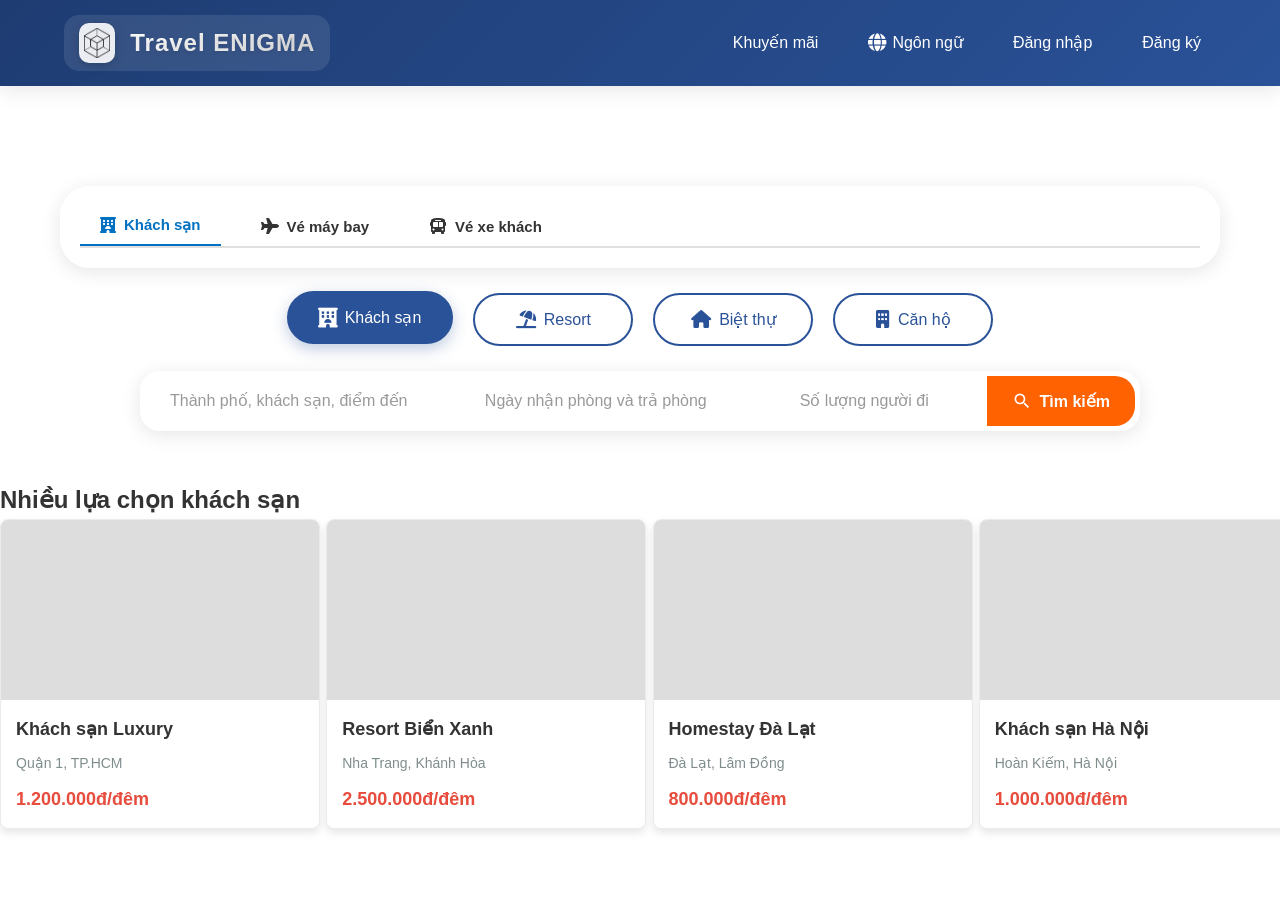
==== index.html @ 468ba42d "Add files via upload" ====
<!DOCTYPE html>
<html lang="vi">
<head>
    <meta charset="UTF-8">
    <meta name="viewport" content="width=device-width, initial-scale=1.0">
    <title>Travel ENIGMA - Tìm kiếm khách sạn</title>
    <link rel="stylesheet" href="https://cdnjs.cloudflare.com/ajax/libs/animate.css/4.1.1/animate.min.css">
    <link rel="stylesheet" href="https://cdnjs.cloudflare.com/ajax/libs/font-awesome/6.4.0/css/all.min.css">
<script src="https://cdn.jsdelivr.net/npm/flatpickr"></script>
<link rel="stylesheet" href="https://cdn.jsdelivr.net/npm/flatpickr/dist/flatpickr.min.css">
    <style>
        :root {
            --primary-color: #2a5298;
            --secondary-color: #ff6200;
            --dark-blue: #1e3c72;
            --light-gray: #f8f9fa;
            --medium-gray: #e9ecef;
            --dark-gray: #495057;
            --white: #ffffff;
            --shadow: 0 4px 20px rgba(0, 0, 0, 0.1);
            --transition: all 0.3s ease;
        }
        
        * {
            box-sizing: border-box;
            margin: 0;
            padding: 0;
        }
        
        body {
            font-family: 'Segoe UI', Tahoma, Geneva, Verdana, sans-serif;
            margin: 0;
            padding: 0;
            background: none;
            position: relative;
            color: #333;
            line-height: 1.6;
        }
        
        body::before {
            content: '';
            position: fixed;
            left: 0; top: 0; width: 100vw; height: 50vh;
            background: url('https://images.unsplash.com/photo-1507525428034-b723cf961d3e?q=80&w=2073&auto=format&fit=crop&ixlib=rb-4.0.3&ixid=M3wxMjA3fDB8MHxwaG90by1wYWdlfHx8fGVufDB8fHx8fA%3D%3D') no-repeat center center;
            background-size: cover;
            z-index: 0;
        }
        
        .navbar {
            display: flex;
            justify-content: space-between;
            align-items: center;
            background: linear-gradient(135deg, var(--dark-blue), var(--primary-color));
            color: var(--white);
            padding: 15px 5%;
            box-shadow: var(--shadow);
            position: sticky;
            top: 0;
            z-index: 1000;
            transition: var(--transition);
        }
        
        .navbar.scrolled {
            padding: 10px 5%;
            background: rgba(30, 60, 114, 0.95);
            backdrop-filter: blur(10px);
        }
        
        .logo-container {
            display: flex;
            align-items: center;
            gap: 15px;
            background: rgba(255, 255, 255, 0.1);
            padding: 8px 15px;
            border-radius: 15px;
            backdrop-filter: blur(5px);
        }
        
        .logo-container img {
            height: 40px;
            transition: transform 0.3s ease;
            filter: drop-shadow(0 2px 4px rgba(0, 0, 0, 0.2));
            background: rgba(255, 255, 255, 0.9);
            padding: 5px;
            border-radius: 10px;
        }
        
        .logo-container img:hover {
            transform: scale(1.1) rotate(-5deg);
            filter: drop-shadow(0 4px 8px rgba(0, 0, 0, 0.3));
        }
        
        .site-name {
            font-size: 24px;
            font-weight: 700;
            letter-spacing: 1px;
            background: linear-gradient(to right, #fff, #e0e0e0);
            -webkit-background-clip: text;
            -webkit-text-fill-color: transparent;
            text-shadow: 0 2px 4px rgba(0, 0, 0, 0.1);
        }
        
        .nav-links {
            display: flex;
            gap: 20px;
            align-items: center;
        }
        .nav-links > * {
            display: flex;
            align-items: center;
        }
        .language-dropdown > a {
            display: flex;
            align-items: center;
            gap: 6px;
        }
        .language-dropdown i {
            font-size: 18px;
            vertical-align: middle;
        }
        .nav-links a {
            color: var(--white);
            text-decoration: none;
            font-size: 16px;
            font-weight: 500;
            padding: 8px 15px;
            border-radius: 20px;
            transition: var(--transition);
            position: relative;
        }
        
        .nav-links a:hover {
            background: rgba(255, 255, 255, 0.2);
            transform: translateY(-2px);
        }
        
        .nav-links a::after {
            content: '';
            position: absolute;
            bottom: 0;
            left: 50%;
            width: 0;
            height: 2px;
            background: var(--white);
            transition: var(--transition);
            transform: translateX(-50%);
        }
        
        .nav-links a:hover::after {
            width: 70%;
        }
        
        .container {
            max-width: 1200px;
            margin: 100px auto 50px;
            padding: 0 20px;
            animation: fadeIn 0.8s ease-out;
        }
        
        @keyframes fadeIn {
            from { opacity: 0; transform: translateY(20px); }
            to { opacity: 1; transform: translateY(0); }
        }
        
        .tabs-container {
            background: rgba(255, 255, 255, 0.9);
            border-radius: 30px;
            padding: 20px;
            box-shadow: var(--shadow);
            backdrop-filter: blur(5px);
            margin-bottom: 20px;
        }
        
        .tabs {
  display: flex;
  justify-content: start;
  gap: 20px;
  border-bottom: 2px solid #e0e0e0;
  overflow-x: auto;
}

.tabs button {
  background: transparent;
  border: none;
  padding: 10px 20px;
  font-size: 15px;
  font-weight: 600;
  color: #333;
  display: flex;
  align-items: center;
  gap: 8px;
  cursor: pointer;
  position: relative;
  white-space: nowrap;
  transition: 0.3s;
}

.tabs button.active {
  color: #0071c2; /* màu xanh */
  border-bottom: 2px solid #0071c2;
  font-weight: bold;
}

.tabs button i {
  font-size: 16px;
}
        .tabs button:hover {
  color: #0071c2;
}
        .tabs button:hover:not(.active) {
            background: rgba(42, 82, 152, 0.1);
            transform: translateY(-2px);
        }
        .tabs button:hover:not(.active) {
            background: var(--medium-gray);
            transform: translateY(-2px);
        }
        
        .tabs button svg {
            width: 20px;
            height: 20px;
            fill: currentColor;
            transition: var(--transition);
        }
        
        .tabs button.active svg {
            fill: var(--white);
        }
        
        .sub-tabs {
            display: flex;
            justify-content: center;
            gap: 20px;
            margin: 25px 0;
            flex-wrap: wrap;
            padding: 0 15px;
        }
        
        .sub-tab {
            padding: 15px 30px;
            font-size: 16px;
            font-weight: 500;
            border: 2px solid var(--primary-color);
            background: transparent;
            cursor: pointer;
            border-radius: 50px;
            transition: all 0.4s cubic-bezier(0.4, 0, 0.2, 1);
            color: var(--primary-color);
            position: relative;
            overflow: hidden;
            min-width: 160px;
            text-align: center;
            display: flex;
            align-items: center;
            justify-content: center;
            gap: 8px;
        }
        
        .sub-tab i {
            font-size: 18px;
            transition: transform 0.3s ease;
        }
        
        .sub-tab:hover {
            background: var(--primary-color);
            color: white;
            transform: translateY(-2px);
            box-shadow: 0 5px 15px rgba(42, 82, 152, 0.2);
        }
        
        .sub-tab:hover i {
            transform: scale(1.1);
        }
        
        .sub-tab.active {
            background: var(--primary-color);
            color: white;
            box-shadow: 0 5px 15px rgba(42, 82, 152, 0.3);
            transform: translateY(-2px);
        }
        
        .sub-tab.active i {
            transform: scale(1.1);
        }
        
        .search-container {
            background: rgba(255, 255, 255, 0.95);
            border-radius: 20px;
            box-shadow: var(--shadow);
            padding: 5px;
            max-width: 1000px;
            margin: 0 auto;
            backdrop-filter: blur(5px);
            transition: var(--transition);
        }
        
        .search-container:hover {
            box-shadow: 0 8px 25px rgba(0, 0, 0, 0.15);
            transform: translateY(-3px);
        }
        
        .search-bar {
            display: flex;
            align-items: center;
            position: relative;
        }
        
        
        .search-bar input {
            padding: 15px 25px;
            font-size: 16px;
            border: none;
            outline: none;
            flex: 1;
            background: transparent;
            transition: var(--transition);
        }
        
        .search-bar input::placeholder {
            color: #999;
        }
        
        .search-bar input:focus {
            background: rgba(42, 82, 152, 0.05);
            border-radius: 25px;
        }
        
        .search-bar input:first-child {
            border-radius: 25px 0 0 25px;
        }
        
        .guests-dropdown-container {
            position: relative;
            flex: 0.8;
        }
        
        #guests {
            padding: 15px 25px;
            font-size: 16px;
            border: none;
            cursor: pointer;
            width: 100%;
            text-align: left;
            background: transparent;
            white-space: nowrap;
            overflow: hidden;
            text-overflow: ellipsis;
            transition: var(--transition);
        }
        
        #guests:hover {
            background: rgba(42, 82, 152, 0.05);
            border-radius: 25px;
        }
        
        .dropdown {
            display: none;
            position: absolute;
            top: calc(100% + 10px);
            left: 0;
            background: var(--white);
            border-radius: 15px;
            box-shadow: 0 10px 30px rgba(0, 0, 0, 0.15);
            padding: 20px;
            z-index: 1000;
            width: 280px;
            opacity: 0;
            transform: translateY(10px);
            transition: all 0.3s cubic-bezier(0.175, 0.885, 0.32, 1.275);
        }
        
        .dropdown.show {
            display: block;
            opacity: 1;
            transform: translateY(0);
        }
        
        .dropdown div {
            display: flex;
            justify-content: space-between;
            align-items: center;
            margin: 15px 0;
            font-size: 16px;
            color: var(--dark-gray);
        }
        
        .dropdown span {
            font-weight: 500;
        }
        
        .dropdown .counter {
            display: flex;
            align-items: center;
            gap: 15px;
        }
        
        .dropdown .counter button {
            padding: 0;
            width: 32px;
            height: 32px;
            font-size: 16px;
            border: 1px solid var(--medium-gray);
            background: var(--white);
            cursor: pointer;
            border-radius: 50%;
            display: flex;
            align-items: center;
            justify-content: center;
            transition: var(--transition);
        }
        
        .dropdown .counter button:hover {
            background: var(--primary-color);
            color: var(--white);
            border-color: var(--primary-color);
            transform: scale(1.1);
        }
        
        .dropdown .counter button:disabled {
            opacity: 0.5;
            cursor: not-allowed;
            background: var(--light-gray);
        }
        
        .dropdown .counter button:disabled:hover {
            background: var(--light-gray);
            color: inherit;
            border-color: var(--medium-gray);
            transform: none;
        }
        
        .dropdown .counter-value {
            min-width: 30px;
            text-align: center;
            font-weight: 600;
            font-size: 16px;
        }
        
        #confirm-btn {
            margin-top: 20px;
            padding: 12px;
            background: var(--primary-color);
            color: var(--white);
            border: none;
            border-radius: 10px;
            cursor: pointer;
            width: 100%;
            font-size: 16px;
            font-weight: 600;
            transition: var(--transition);
            text-transform: uppercase;
            letter-spacing: 0.5px;
        }
        
        #confirm-btn:hover {
            background: var(--dark-blue);
            transform: translateY(-2px);
            box-shadow: 0 4px 10px rgba(42, 82, 152, 0.3);
        }

        .search-btn {
            padding: 15px 25px;
            font-size: 16px;
            background: var(--secondary-color);
            color: var(--white);
            border: none;
            border-radius: 0 20px 20px 0;
            cursor: pointer;
            transition: var(--transition);
            display: flex;
            align-items: center;
            gap: 8px;
            font-weight: 600;
        }
        
        .search-btn:hover {
            background: #e55a00;
            transform: translateY(-2px);
            box-shadow: 0 4px 15px rgba(255, 98, 0, 0.3);
        }
        
        .search-btn svg {
            width: 20px;
            height: 20px;
            fill: var(--white);
            transition: var(--transition);
        }
        
        .search-btn:hover svg {
            transform: scale(1.1);
        }
        
        /* Responsive design */
        @media (max-width: 992px) {
            .search-bar {
                flex-wrap: wrap;
            }
            
            .search-bar input {
                border-radius: 25px !important;
                margin-bottom: 5px;
                width: 100%;
            }
            
            .guests-dropdown-container {
                flex: 1;
                width: 100%;
            }
            
            .search-btn {
                border-radius: 25px;
                width: 100%;
                justify-content: center;
                margin-top: 5px;
            }
            
            .tabs button {
                padding: 10px 15px;
                font-size: 14px;
            }

            .container {
                margin: 80px auto 30px;
                padding: 0 15px;
            }

            .tabs-container {
                padding: 15px;
            }

            .sub-tabs {
                flex-wrap: wrap;
                gap: 8px;
            }

            .sub-tab {
                flex: 1 1 calc(50% - 8px);
                text-align: center;
            }
        }
        
        @media (max-width: 768px) {
            .navbar {
                flex-direction: column;
                padding: 15px;
            }
            
            .logo-container {
                padding: 6px 12px;
                margin-bottom: 15px;
                justify-content: center;
                width: fit-content;
                margin-left: auto;
                margin-right: auto;
            }
            
            .logo-container img {
                height: 35px;
            }
            
            .nav-links {
                width: 100%;
                justify-content: space-around;
                flex-wrap: wrap;
                gap: 10px;
            }

            .nav-links a {
                font-size: 14px;
                padding: 6px 12px;
            }
            
            .container {
                margin-top: 120px;
            }
            
            .tabs {
                gap: 5px;
                overflow-x: auto;
                padding-bottom: 5px;
            }
            
            .tabs button {
                padding: 8px 12px;
                font-size: 12px;
                white-space: nowrap;
            }
            
            .tabs button svg {
                width: 16px;
                height: 16px;
            }

            .search-container {
                padding: 10px;
            }

            .dropdown {
                width: 100%;
                left: 0;
                right: 0;
            }

            .sub-tabs {
                gap: 15px;
                margin: 20px 0;
            }
            
            .sub-tab {
                padding: 12px 25px;
                font-size: 15px;
                min-width: 140px;
            }
            
            .sub-tab i {
                font-size: 16px;
            }
        }

        @media (max-width: 480px) {
            .logo-container {
                padding: 5px 10px;
            }
            
            .logo-container img {
                height: 30px;
            }

            .nav-links a {
                font-size: 12px;
                padding: 5px 10px;
            }

            .tabs button {
                padding: 6px 10px;
                font-size: 11px;
            }

            .sub-tabs {
                gap: 10px;
                margin: 15px 0;
            }
            
            .sub-tab {
                padding: 10px 20px;
                font-size: 14px;
                min-width: 120px;
                flex: 1 1 calc(50% - 10px);
            }

            .search-bar input {
                font-size: 14px;
                padding: 12px 20px;
            }

            .search-btn {
                font-size: 14px;
                padding: 12px 20px;
            }
        }

        /* Add smooth scrolling */
        html {
            scroll-behavior: smooth;
        }

        /* Improve touch targets on mobile */
        @media (hover: none) {
            .nav-links a,
            .tabs button,
            .sub-tab,
            .search-btn,
            .dropdown button {
                min-height: 44px;
            }
        }
        .flatpickr-calendar {
            background: rgba(255, 255, 255, 0.95);
            border-radius: 15px;
            box-shadow: var(--shadow);
            backdrop-filter: blur(5px);
            font-family: 'Segoe UI', Tahoma, Geneva, Verdana, sans-serif;
            width: auto !important;
        }
        .flatpickr-month {
            color: var(--dark-gray);
            font-weight: 600;
        }
        .flatpickr-monthDropdown-months, .flatpickr-year {
            font-size: 16px;
            color: var(--dark-gray);
        }
        .flatpickr-weekday {
            color: var(--dark-gray);
            font-weight: 600;
            font-size: 14px;
        }
        .flatpickr-day {
            color: var(--dark-gray);
            font-size: 14px;
            border-radius: 50%;
            transition: var(--transition);
        }
        .flatpickr-day:hover {
            background: rgba(42, 82, 152, 0.1);
            color: var(--primary-color);
        }
        .flatpickr-day.startRange, .flatpickr-day.endRange {
            background: var(--primary-color) !important;
            color: var(--white) !important;
            border-radius: 50%;
        }
        .flatpickr-day.inRange {
            background: rgba(42, 82, 152, 0.2) !important;
            color: var(--dark-gray);
            border-radius: 0;
        }
        .flatpickr-day.disabled {
            color: #ccc;
            cursor: not-allowed;
        }
        .flatpickr-prev-month, .flatpickr-next-month {
            color: var(--primary-color);
            font-size: 18px;
        }
        .flatpickr-calendar.showMonths-2 .flatpickr-month {
            width: 50%;
        }
        @media (max-width: 768px) {
            .flatpickr-calendar.showMonths-2 .flatpickr-month {
                width: 100%;
            }
            .flatpickr-calendar {
                width: 300px !important;
            }
        }

        /* Language dropdown styles */
        .language-dropdown {
            position: relative;
            display: inline-block;
        }

        .language-dropdown-content {
            display: none;
            position: absolute;
            right: 0;
            background: rgba(255, 255, 255, 0.95);
            min-width: 160px;
            box-shadow: 0 8px 16px rgba(0,0,0,0.2);
            border-radius: 15px;
            z-index: 1000;
            backdrop-filter: blur(10px);
            margin-top: 10px;
        }

        .language-dropdown-content.show {
            display: block;
            animation: fadeIn 0.3s ease;
        }

        .language-option {
            color: var(--dark-gray);
            padding: 12px 20px;
            text-decoration: none;
            display: flex;
            align-items: center;
            gap: 10px;
            transition: all 0.3s ease;
            cursor: pointer;
        }

        .language-option:hover {
            background: rgba(42, 82, 152, 0.1);
            color: var(--primary-color);
        }

        .language-option.active {
            background: var(--primary-color);
            color: white;
        }

        .language-option img {
            width: 20px;
            height: 15px;
            object-fit: cover;
            border-radius: 2px;
        }

        @keyframes fadeIn {
            from { opacity: 0; transform: translateY(-10px); }
            to { opacity: 1; transform: translateY(0); }
        }

        .hotel-list {
            display: flex;
            flex-wrap: wrap;
            gap: 30px;
            margin: 40px 0 0 0;
            justify-content: center;
        }
        .hotel-card {
            background: rgba(255,255,255,0.97);
            border-radius: 18px;
            box-shadow: 0 4px 18px rgba(42,82,152,0.10);
            overflow: hidden;
            width: 320px;
            display: flex;
            flex-direction: column;
            transition: box-shadow 0.3s, transform 0.3s;
            position: relative;
            border: 1px solid #e9ecef;
        }
        .hotel-card:hover {
            box-shadow: 0 8px 32px rgba(42,82,152,0.18);
            transform: translateY(-6px) scale(1.02);
        }
        .hotel-card img {
            width: 100%;
            height: 180px;
            object-fit: cover;
            border-top-left-radius: 18px;
            border-top-right-radius: 18px;
        }
        .hotel-card-body {
            padding: 18px 20px 16px 20px;
            display: flex;
            flex-direction: column;
            flex: 1;
        }
        .hotel-card-title {
            font-size: 20px;
            font-weight: 700;
            color: var(--primary-color);
            margin-bottom: 6px;
        }
        .hotel-card-address {
            font-size: 14px;
            color: #666;
            margin-bottom: 8px;
        }
        .hotel-card-stars {
            color: #FFD700;
            margin-bottom: 8px;
        }
        .hotel-card-desc {
            font-size: 15px;
            color: #444;
            margin-bottom: 12px;
            flex: 1;
        }
        .hotel-card-price {
            font-size: 17px;
            font-weight: 600;
            color: var(--secondary-color);
            margin-bottom: 0;
        }
        @media (max-width: 768px) {
            .hotel-list {
                gap: 18px;
            }
            .hotel-card {
                width: 95vw;
                max-width: 350px;
            }
        }
        .hotel-grid {
            display: grid;
            grid-template-columns: repeat(auto-fill, minmax(280px, 1fr));
            gap: 25px;
        }
        
        .hotel-card {
            background-color: white;
            border-radius: 8px;
            overflow: hidden;
            box-shadow: 0 4px 8px rgba(0,0,0,0.1);
            transition: transform 0.3s;
        }
        
        .hotel-card:hover {
            transform: translateY(-5px);
        }
        
        .hotel-image {
            height: 180px;
            background-color: #ddd;
            background-size: cover;
            background-position: center;
        }
        
        .hotel-info {
            padding: 15px;
        }
        
        .hotel-name {
            font-size: 18px;
            font-weight: bold;
            margin-bottom: 8px;
        }
        
        .hotel-location {
            color: #7f8c8d;
            margin-bottom: 10px;
            font-size: 14px;
        }
        
        .hotel-price {
            color: #e74c3c;
            font-weight: bold;
            font-size: 18px;
        }
    </style>
</head>
<body>
    <div class="navbar">
        <div class="logo-container">
            <img src="./logo.png" alt="Logo" class="animate__animated animate__fadeIn">
            <div class="site-name animate__animated animate__fadeIn">Travel ENIGMA</div>
        </div>
        <div class="nav-links">
            <a href="#" class="animate__animated animate__fadeIn animate__delay-1s">Khuyến mãi</a>
            <div class="language-dropdown">
                <a href="#" onclick="toggleLanguageDropdown(event)" class="animate__animated animate__fadeIn animate__delay-1s">
                    <i class="fas fa-globe"></i> <span class="lang-text" data-translate="language">Ngôn ngữ</span>
                </a>
                <div class="language-dropdown-content" id="languageDropdown">
                    <div class="language-option active" onclick="changeLanguage('vi')">
                        <img src="https://flagcdn.com/w20/vn.png" alt="Vietnamese">
                        Tiếng Việt
                    </div>
                    <div class="language-option" onclick="changeLanguage('en')">
                        <img src="https://flagcdn.com/w20/us.png" alt="English">
                        English
                    </div>
                </div>
            </div>
            <a href="#" onclick="login()" class="animate__animated animate__fadeIn animate__delay-1s" data-translate="login">Đăng nhập</a>
            <a href="#" onclick="register()" class="animate__animated animate__fadeIn animate__delay-1s">Đăng ký</a>
        </div>
    </div>
    
    <div class="container">
        <div class="tabs-container animate__animated animate__fadeInUp">
            <div class="tabs">
                <button class="active">
                    <i class="fa-solid fa-hotel"></i>
                    Khách sạn
                </button>
                <button>
                    <i class="fa-solid fa-plane"></i>
                    Vé máy bay
                </button>
                <button>
                    <i class="fa-solid fa-bus"></i>
                    Vé xe khách
                </button>
               
                </div>  
            
        </div>
        <div class="sub-tabs">
                <button class="sub-tab active"><i class="fas fa-hotel"></i> Khách sạn</button>
                <button class="sub-tab"><i class="fas fa-umbrella-beach"></i> Resort</button>
                <button class="sub-tab"><i class="fas fa-home"></i> Biệt thự</button>
                <button class="sub-tab"><i class="fas fa-building"></i> Căn hộ</button>
            </div>
        <div class="search-container animate__animated animate__fadeInUp animate__delay-1s">
           <div class="search-bar">
    <input type="text" id="destination" placeholder="Thành phố, khách sạn, điểm đến" aria-label="Destination">
    <input type="text" id="checkin" placeholder="Ngày nhận phòng và trả phòng" readonly>
    <div class="guests-dropdown-container">
                    <input type="text" id="guests" placeholder="Số lượng người đi" readonly onclick="toggleDropdown()">
                    <div id="dropdown" class="dropdown">
                        <div>
                            <span>Người lớn</span>
                            <div class="counter">
                                <button onclick="updateGuests('adults', -1)" id="decrease-adults">-</button>
                                <span id="adults" class="counter-value">2</span>
                                <button onclick="updateGuests('adults', 1)" id="increase-adults">+</button>
                            </div>
                        </div>
                        <div>
                            <span>Trẻ em</span>
                            <div class="counter">
                                <button onclick="updateGuests('children', -1)" id="decrease-children">-</button>
                                <span id="children" class="counter-value">0</span>
                                <button onclick="updateGuests('children', 1)" id="increase-children">+</button>
                            </div>
                        </div>
                        <div>
                            <span>Phòng</span>
                            <div class="counter">
                                <button onclick="updateGuests('rooms', -1)" id="decrease-rooms">-</button>
                                <span id="rooms" class="counter-value">1</span>
                                <button onclick="updateGuests('rooms', 1)" id="increase-rooms">+</button>
                            </div>
                        </div>
                        <button id="confirm-btn" onclick="confirmGuests()">XONG</button>
                    </div>
                </div>
                <button class="search-btn" onclick="searchAccommodation()">
                    <svg xmlns="http://www.w3.org/2000/svg" viewBox="0 0 24 24"><path d="M15.5 14h-.79l-.28-.27A6.471 6.471 0 0 0 16 9.5 6.5 6.5 0 1 0 9.5 16c1.61 0 3.09-.59 4.23-1.57l.27.28v.79l5 4.99L20.49 19l-4.99-5zm-6 0C7.01 14 5 11.99 5 9.5S7.01 5 9.5 5 14 7.01 14 9.5 11.99 14 9.5 14z"/></svg>
                  
                </button>
            </div>
        </div>
    </div>
    <div class="main-content">
        <h2>Nhiều lựa chọn khách sạn</h2>
        
        <div class="hotel-grid">
            <!-- Hotel Card 1 -->
            <div class="hotel-card">
                <div class="hotel-image" style="background-image: url('https://example.com/hotel1.jpg')"></div>
                <div class="hotel-info">
                    <div class="hotel-name">Khách sạn Luxury</div>
                    <div class="hotel-location">Quận 1, TP.HCM</div>
                    <div class="hotel-price">1.200.000đ/đêm</div>
                </div>
            </div>
            
            <!-- Hotel Card 2 -->
            <div class="hotel-card">
                <div class="hotel-image" style="background-image: url('https://example.com/hotel2.jpg')"></div>
                <div class="hotel-info">
                    <div class="hotel-name">Resort Biển Xanh</div>
                    <div class="hotel-location">Nha Trang, Khánh Hòa</div>
                    <div class="hotel-price">2.500.000đ/đêm</div>
                </div>
            </div>
            
            <!-- Hotel Card 3 -->
            <div class="hotel-card">
                <div class="hotel-image" style="background-image: url('https://example.com/hotel3.jpg')"></div>
                <div class="hotel-info">
                    <div class="hotel-name">Homestay Đà Lạt</div>
                    <div class="hotel-location">Đà Lạt, Lâm Đồng</div>
                    <div class="hotel-price">800.000đ/đêm</div>
                </div>
            </div>
            
            <!-- Hotel Card 4 -->
            <div class="hotel-card">
                <div class="hotel-image" style="background-image: url('https://example.com/hotel4.jpg')"></div>
                <div class="hotel-info">
                    <div class="hotel-name">Khách sạn Hà Nội</div>
                    <div class="hotel-location">Hoàn Kiếm, Hà Nội</div>
                    <div class="hotel-price">1.000.000đ/đêm</div>
                </div>
            </div>
        </div>
    </div>

    <!-- Hotel list render area -->
    <div id="hotel-list" class="hotel-list"></div>

    <script>
        // Language translations
        const translations = {
            vi: {
                title: "Travel ENIGMA - Tìm kiếm khách sạn",
                hotel: "Khách sạn",
                resort: "Resort",
                villa: "Biệt thự",
                apartment: "Căn hộ",
                promotion: "Khuyến mãi",
                language: "Ngôn ngữ",
                login: "Đăng nhập",
                register: "Đăng ký",
                search: "Tìm kiếm",
                destination: "Thành phố, khách sạn, điểm đến",
                checkin: "Ngày nhận phòng và trả phòng",
                guests: "Số lượng người đi",
                adults: "Người lớn",
                children: "Trẻ em",
                rooms: "Phòng",
                confirm: "XONG",
                searchBtn: "Tìm kiếm",
                alertSuccess: "Tìm kiếm thành công!\n\nĐiểm đến: {destination}\nNgày nhận phòng: {checkin}\nNgày trả phòng: {checkout}\n{guests}\n\nKết quả:\n- ENIGMA Resort\n- ENIGMA Villa\n- ENIGMA Luxury Hotel",
                alertMissing: "Vui lòng nhập đầy đủ thông tin!",
                alertRegister: "Chức năng đăng ký sẽ được cập nhật trong phiên bản tiếp theo!",
                alertLogin: "Chức năng đăng nhập sẽ được cập nhật!"
            },
            en: {
                title: "Travel ENIGMA - Hotel Search",
                hotel: "Hotel",
                resort: "Resort",
                villa: "Villa",
                apartment: "Apartment",
                promotion: "Promotion",
                language: "Language",
                login: "Login",
                register: "Register",
                search: "Search",
                destination: "City, hotel, destination",
                checkin: "Check-in and check-out dates",
                guests: "Number of guests",
                adults: "Adults",
                children: "Children",
                rooms: "Rooms",
                confirm: "DONE",
                searchBtn: "Search",
                alertSuccess: "Search successful!\n\nDestination: {destination}\nCheck-in: {checkin}\nCheck-out: {checkout}\n{guests}\n\nResults:\n- ENIGMA Resort\n- ENIGMA Villa\n- ENIGMA Luxury Hotel",
                alertMissing: "Please fill in all information!",
                alertRegister: "Register function will be updated in the next version!",
                alertLogin: "Login function will be updated!"
            }
        };

        // Current language
        let currentLang = 'vi';

        // Toggle language dropdown
        function toggleLanguageDropdown(event) {
            event.preventDefault();
            const dropdown = document.getElementById('languageDropdown');
            dropdown.classList.toggle('show');
        }

        // Change language
        function changeLanguage(lang) {
            currentLang = lang;
            // Update all elements with data-translate
            const elements = document.querySelectorAll('[data-translate]');
            elements.forEach(element => {
                const key = element.getAttribute('data-translate');
                if (translations[lang][key]) {
                    element.textContent = translations[lang][key];
                }
            });
            // Update placeholders
            document.getElementById('destination').setAttribute('placeholder', translations[lang].destination);
            document.getElementById('checkin').setAttribute('placeholder', translations[lang].checkin);
            document.getElementById('guests').setAttribute('placeholder', translations[lang].guests);
            // Update confirm button
            document.getElementById('confirm-btn').textContent = translations[lang].confirm;
            // Update search button text only
            const searchBtnText = document.querySelector('.search-btn-text');
            if (searchBtnText) searchBtnText.textContent = translations[lang].searchBtn;
            // Update language text only
            const langText = document.querySelector('.lang-text');
            if (langText) langText.textContent = translations[lang].language;
            // Update active state in language dropdown
            document.querySelectorAll('.language-option').forEach(option => {
                option.classList.remove('active');
            });
            event.currentTarget.classList.add('active');
            // Close dropdown
            document.getElementById('languageDropdown').classList.remove('show');
            // Update document title
            document.title = translations[lang].title;
        }

        // Update alert messages to use translations
        function searchAccommodation() {
            const destination = document.getElementById('destination').value;
            const checkinInput = document.getElementById('checkin').value;
            const guests = document.getElementById('guests').value;
            if (destination && checkinInput && guests) {
                const [checkin, checkout] = checkinInput.split(' - ');
                const searchBtn = document.querySelector('.search-btn');
                searchBtn.classList.add('animate__animated', 'animate__pulse');
                setTimeout(() => {
                    searchBtn.classList.remove('animate__animated', 'animate__pulse');
                }, 1000);
                // Lọc khách sạn theo thành phố (không phân biệt hoa thường)
                const filtered = hotels.filter(hotel => hotel.city.toLowerCase().includes(destination.trim().toLowerCase()));
                setTimeout(() => {
                    renderHotelCards(filtered);
                    alert(translations[currentLang].alertSuccess
                        .replace('{destination}', destination)
                        .replace('{checkin}', checkin || '')
                        .replace('{checkout}', checkout || '')
                        .replace('{guests}', guests)
                    );
                }, 800);
            } else {
                const inputs = document.querySelectorAll('.search-bar input');
                inputs.forEach(input => {
                    if (!input.value) {
                        input.classList.add('animate__animated', 'animate__shakeX');
                        setTimeout(() => {
                            input.classList.remove('animate__animated', 'animate__shakeX');
                        }, 1000);
                    }
                });
                alert(translations[currentLang].alertMissing);
            }
        }

        // Update register alert
        function register() {
            alert(translations[currentLang].alertRegister);
        }

        // Update login alert
        function login() {
            alert(translations[currentLang].alertLogin);
        }

        // Close dropdown when clicking outside (improved)
        window.addEventListener('click', function(event) {
            const langDropdown = document.getElementById('languageDropdown');
            const langBtn = document.querySelector('.language-dropdown > a');
            if (
                langDropdown.classList.contains('show') &&
                !langDropdown.contains(event.target) &&
                !langBtn.contains(event.target)
            ) {
                langDropdown.classList.remove('show');
            }
        });

        // Add data-translate attributes to elements
        document.addEventListener('DOMContentLoaded', function() {
            document.querySelector('title').setAttribute('data-translate', 'title');
            document.querySelector('.sub-tab:nth-child(1)').setAttribute('data-translate', 'hotel');
            document.querySelector('.sub-tab:nth-child(2)').setAttribute('data-translate', 'resort');
            document.querySelector('.sub-tab:nth-child(3)').setAttribute('data-translate', 'villa');
            document.querySelector('.sub-tab:nth-child(4)').setAttribute('data-translate', 'apartment');
            document.querySelector('.nav-links a[data-translate="promotion"]')?.setAttribute('data-translate', 'promotion');
            document.querySelector('.nav-links .language-dropdown > a').setAttribute('data-translate', 'language');
            document.querySelector('.nav-links a[onclick*="login"]')?.setAttribute('data-translate', 'login');
            document.querySelector('.nav-links a[onclick*="register"]')?.setAttribute('data-translate', 'register');
            document.getElementById('confirm-btn').setAttribute('data-translate', 'confirm');
            document.querySelector('.search-btn').insertAdjacentHTML('beforeend', `<span data-translate="searchBtn">${translations[currentLang].searchBtn}</span>`);
        });

flatpickr("#checkin", {
            mode: "range",
            dateFormat: "d/m/Y",
            minDate: "today",
            showMonths: 2,
            locale: "vi",
            onChange: function(selectedDates, dateStr, instance) {
                if (selectedDates.length === 2) {
                    const [start, end] = selectedDates;
                    document.getElementById('checkin').value = `${start.getDate()}/${start.getMonth() + 1}/${start.getFullYear()} - ${end.getDate()}/${end.getMonth() + 1}/${end.getFullYear()}`;
                }
            }
        });

        // Khai báo biến
        let adults = 2;
        let children = 0;
        let rooms = 1;
        const MAX_ADULTS = 10;
        const MAX_CHILDREN = 5;
        const MAX_ROOMS = 5;
        
        // Hiệu ứng scroll cho navbar
        window.addEventListener('scroll', function() {
            const navbar = document.querySelector('.navbar');
            if (window.scrollY > 50) {
                navbar.classList.add('scrolled');
            } else {
                navbar.classList.remove('scrolled');
            }
        });
        
        // Toggle dropdown chọn số lượng
        function toggleDropdown() {
            const dropdown = document.getElementById('dropdown');
            dropdown.classList.toggle('show');
            
            // Tự động điều chỉnh số phòng nếu cần
            adjustRoomsBasedOnGuests();
        }
        
        // Cập nhật số lượng khách/phòng
        function updateGuests(type, change) {
            let element, currentValue, maxValue;
            
            if (type === 'adults') {
                element = document.getElementById('adults');
                currentValue = adults;
                maxValue = MAX_ADULTS;
            } else if (type === 'children') {
                element = document.getElementById('children');
                currentValue = children;
                maxValue = MAX_CHILDREN;
            } else if (type === 'rooms') {
                element = document.getElementById('rooms');
                currentValue = rooms;
                maxValue = MAX_ROOMS;
            }
            
            // Tính toán giá trị mới với giới hạn min/max
            const newValue = Math.max(
                type === 'adults' || type === 'rooms' ? 1 : 0, 
                Math.min(currentValue + change, maxValue)
            );
            
            // Cập nhật giá trị
            if (type === 'adults') {
                adults = newValue;
            } else if (type === 'children') {
                children = newValue;
            } else if (type === 'rooms') {
                rooms = newValue;
            }
            
            // Hiển thị giá trị mới
            element.textContent = newValue;
            
            // Cập nhật trạng thái nút +/-
            updateButtonStates();
            
            // Hiệu ứng thay đổi giá trị
            element.classList.add('value-changed');
            setTimeout(() => element.classList.remove('value-changed'), 300);
            
            // Cập nhật input và điều chỉnh phòng
            updateGuestsInput();
        }
        
        // Tự động điều chỉnh số phòng dựa trên số khách
        function adjustRoomsBasedOnGuests() {
            const totalGuests = adults + children;
            const requiredRooms = Math.ceil(totalGuests / 4); // Mỗi phòng tối đa 4 người
            
            if (rooms < requiredRooms) {
                rooms = requiredRooms;
                document.getElementById('rooms').textContent = rooms;
                updateGuestsInput();
            }
        }
        
        // Cập nhật trạng thái các nút +/-
        function updateButtonStates() {
            document.getElementById('decrease-adults').disabled = adults <= 1;
            document.getElementById('increase-adults').disabled = adults >= MAX_ADULTS;
            document.getElementById('decrease-children').disabled = children <= 0;
            document.getElementById('increase-children').disabled = children >= MAX_CHILDREN;
            document.getElementById('decrease-rooms').disabled = rooms <= 1;
            document.getElementById('increase-rooms').disabled = rooms >= MAX_ROOMS;
        }
        
        // Cập nhật input hiển thị
        function updateGuestsInput() {
            const input = document.getElementById('guests');
            let summary = [];
            
            if (adults > 0) {
                summary.push(`${adults} người lớn`);
            }
            if (children > 0) {
                summary.push(`${children} trẻ em`);
            }
            if (rooms > 0) {
                summary.push(`${rooms} phòng`);
            }
            
            input.value = summary.join(', ');
        }
        
        // Xác nhận chọn số lượng
        function confirmGuests() {
            updateGuestsInput();
            toggleDropdown();
            
            // Hiệu ứng khi xác nhận
            const confirmBtn = document.getElementById('confirm-btn');
            confirmBtn.classList.add('confirmed');
            setTimeout(() => confirmBtn.classList.remove('confirmed'), 300);
        }

        const hotels = [
            {
                name: "ENIGMA Luxury Hotel",
                city: "Hồ Chí Minh",
                address: "123 Lê Lợi, Quận 1",
                image: "hotel-hcm.jpg",
                stars: 5,
                description: "Khách sạn sang trọng trung tâm Sài Gòn.",
                price: 1200000
            },
            {
                name: "ENIGMA Riverside",
                city: "Đà Nẵng",
                address: "456 Bạch Đằng, Hải Châu",
                image: "hotel-danang.jpg",
                stars: 4,
                description: "View sông Hàn, gần biển Mỹ Khê.",
                price: 950000
            },
            {
                name: "ENIGMA City Hotel",
                city: "Hải Phòng",
                address: "789 Trần Phú, Ngô Quyền",
                image: "hotel-haiphong.jpg",
                stars: 4,
                description: "Khách sạn hiện đại, thuận tiện di chuyển.",
                price: 800000
            }
            // ... thêm các khách sạn khác
        ];

        // Hiển thị danh sách khách sạn dạng card
        function renderHotelCards(hotelsToShow) {
            const listDiv = document.getElementById('hotel-list');
            if (!hotelsToShow || hotelsToShow.length === 0) {
                listDiv.innerHTML = `<div style='color:#888;font-size:18px;text-align:center;width:100%'>Không tìm thấy khách sạn phù hợp.</div>`;
                return;
            }
            listDiv.innerHTML = hotelsToShow.map(hotel => `
                <div class="hotel-card animate__animated animate__fadeInUp">
                    <img src="${hotel.image}" alt="${hotel.name}">
                    <div class="hotel-card-body">
                        <div class="hotel-card-title">${hotel.name}</div>
                        <div class="hotel-card-address"><i class='fas fa-map-marker-alt'></i> ${hotel.address}, ${hotel.city}</div>
                        <div class="hotel-card-stars">${'★'.repeat(hotel.stars)}${'☆'.repeat(5-hotel.stars)}</div>
                        <div class="hotel-card-desc">${hotel.description}</div>
                        <div class="hotel-card-price">${hotel.price.toLocaleString('vi-VN')} đ/đêm</div>
                    </div>
                </div>
            `).join('');
        }
    </script>
    <script src="https://cdn.jsdelivr.net/npm/flatpickr"></script>
<link rel="stylesheet" href="https://cdn.jsdelivr.net/npm/flatpickr/dist/flatpickr.min.css">
</body>
</html>
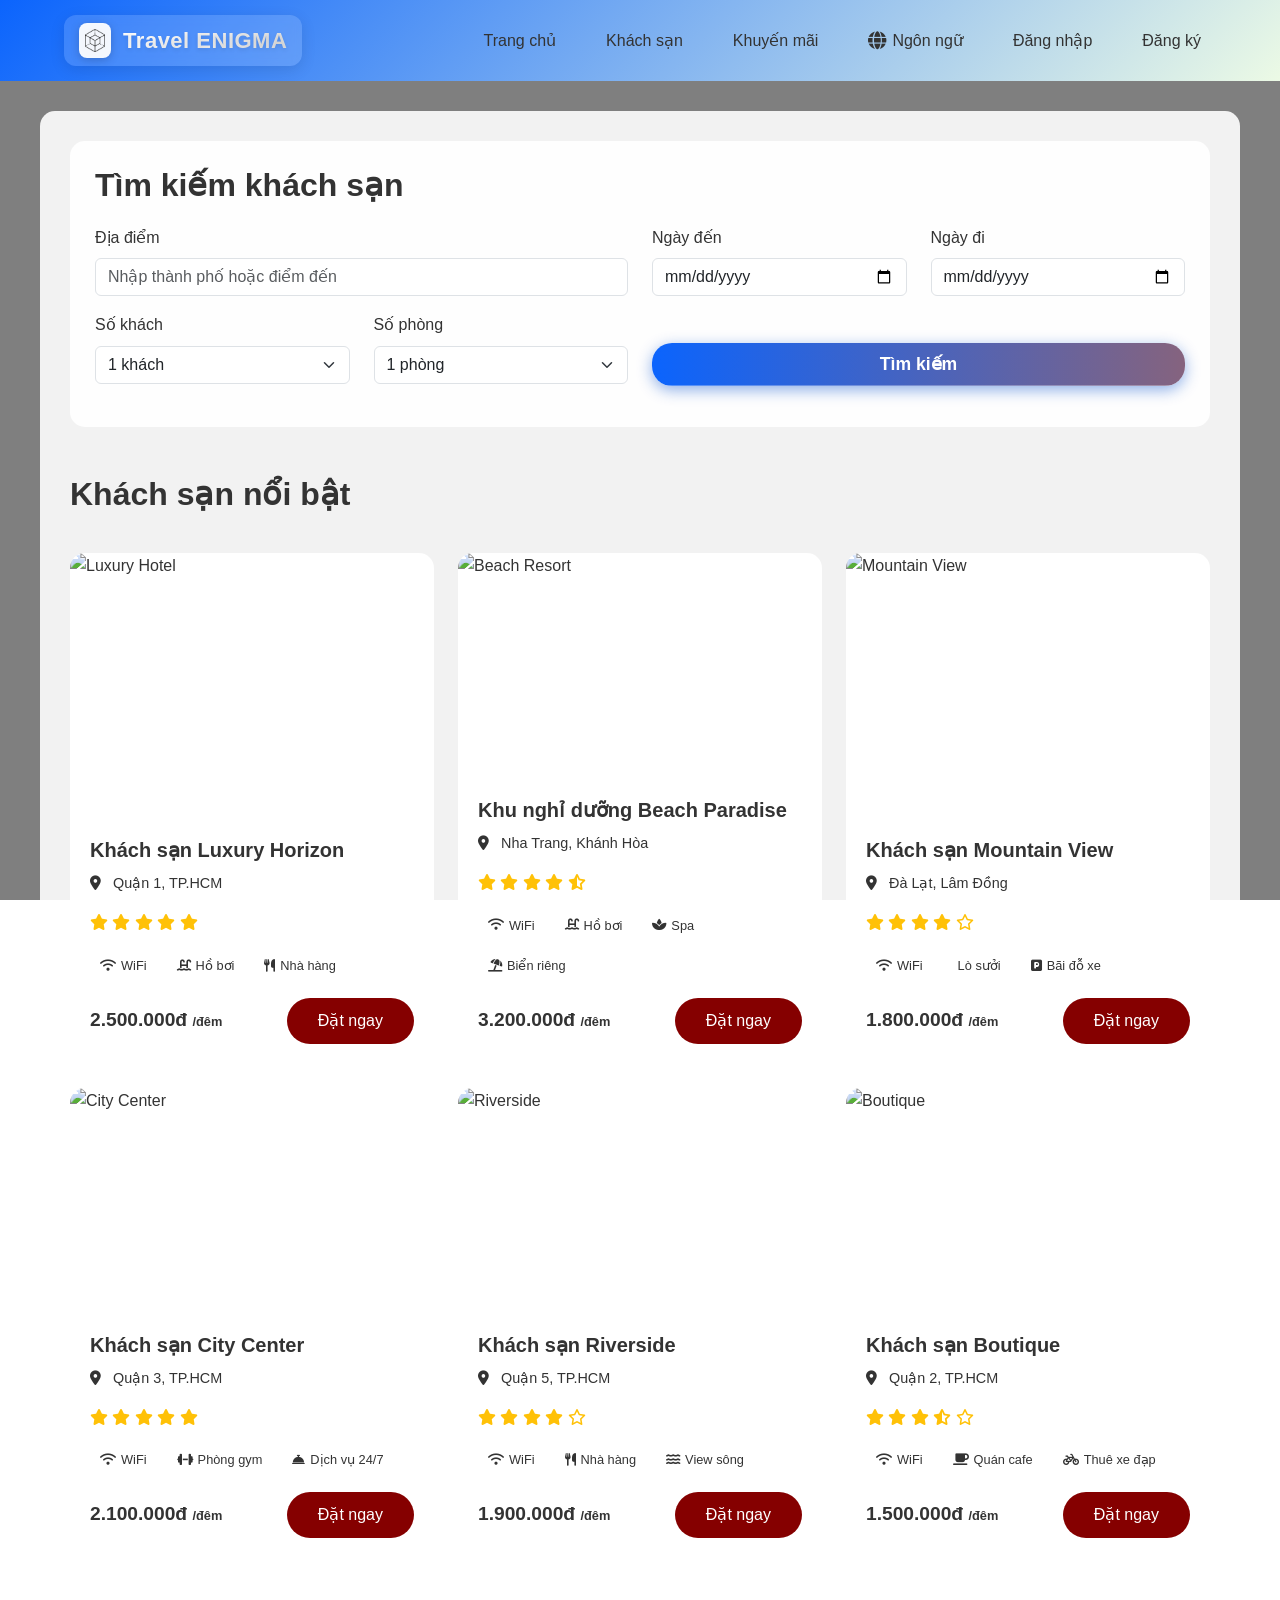
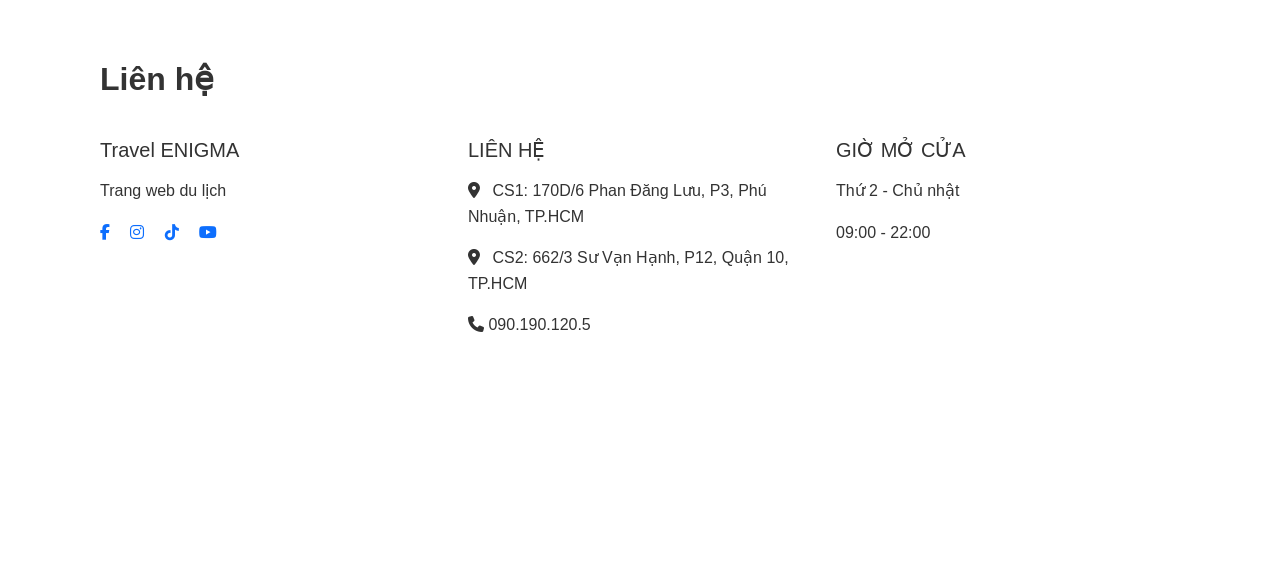
==== commit d35defcf: "Update index.html" ====
--- a/index.html
+++ b/index.html
@@ -3,35 +3,24 @@
 <head>
     <meta charset="UTF-8">
     <meta name="viewport" content="width=device-width, initial-scale=1.0">
-    <title>Travel ENIGMA - Tìm kiếm khách sạn</title>
+    <title>Travel ENIGMA - Đặt vé trực tuyến</title>
+    <!-- Bootstrap CSS -->
+    <link href="https://cdn.jsdelivr.net/npm/bootstrap@5.3.0/dist/css/bootstrap.min.css" rel="stylesheet">
+    <link rel="stylesheet" href="https://cdnjs.cloudflare.com/ajax/libs/font-awesome/6.4.0/css/all.min.css">
+    <!-- Animate.css -->
     <link rel="stylesheet" href="https://cdnjs.cloudflare.com/ajax/libs/animate.css/4.1.1/animate.min.css">
-    <link rel="stylesheet" href="https://cdnjs.cloudflare.com/ajax/libs/font-awesome/6.4.0/css/all.min.css">
-<script src="https://cdn.jsdelivr.net/npm/flatpickr"></script>
-<link rel="stylesheet" href="https://cdn.jsdelivr.net/npm/flatpickr/dist/flatpickr.min.css">
+    <!-- Custom CSS -->
     <style>
-        :root {
-            --primary-color: #2a5298;
-            --secondary-color: #ff6200;
-            --dark-blue: #1e3c72;
-            --light-gray: #f8f9fa;
-            --medium-gray: #e9ecef;
-            --dark-gray: #495057;
-            --white: #ffffff;
-            --shadow: 0 4px 20px rgba(0, 0, 0, 0.1);
-            --transition: all 0.3s ease;
-        }
-        
-        * {
-            box-sizing: border-box;
-            margin: 0;
-            padding: 0;
-        }
-        
+ 
+     
+
         body {
             font-family: 'Segoe UI', Tahoma, Geneva, Verdana, sans-serif;
             margin: 0;
             padding: 0;
-            background: none;
+            background: url('https://images.unsplash.com/photo-1507525428034-b723cf961d3e?q=80&w=2073&auto=format&fit=crop&ixlib=rb-4.0.3&ixid=M3wxMjA3fDB8MHxwaG90by1wYWdlfHx8fGVufDB8fHx8fA%3D%3D') no-repeat center top;
+            background-size: cover;
+            background-attachment: fixed;
             position: relative;
             color: #333;
             line-height: 1.6;
@@ -40,17 +29,19 @@
         body::before {
             content: '';
             position: fixed;
-            left: 0; top: 0; width: 100vw; height: 50vh;
-            background: url('https://images.unsplash.com/photo-1507525428034-b723cf961d3e?q=80&w=2073&auto=format&fit=crop&ixlib=rb-4.0.3&ixid=M3wxMjA3fDB8MHxwaG90by1wYWdlfHx8fGVufDB8fHx8fA%3D%3D') no-repeat center center;
-            background-size: cover;
-            z-index: 0;
-        }
-        
+            top: 0;
+            left: 0;
+            width: 100%;
+            height: 100%;
+            background: rgba(0, 0, 0, 0.5);
+            z-index: -1;
+        }
+
         .navbar {
             display: flex;
             justify-content: space-between;
             align-items: center;
-            background: linear-gradient(135deg, var(--dark-blue), var(--primary-color));
+            background: linear-gradient(135deg,#0b64fd,#ECFAE5 );
             color: var(--white);
             padding: 15px 5%;
             box-shadow: var(--shadow);
@@ -59,65 +50,79 @@
             z-index: 1000;
             transition: var(--transition);
         }
-        
+
         .navbar.scrolled {
             padding: 10px 5%;
             background: rgba(30, 60, 114, 0.95);
             backdrop-filter: blur(10px);
         }
-        
+
         .logo-container {
             display: flex;
             align-items: center;
-            gap: 15px;
-            background: rgba(255, 255, 255, 0.1);
+            gap: 12px;
+            background: rgba(255, 255, 255, 0.15);
             padding: 8px 15px;
-            border-radius: 15px;
+            border-radius: 12px;
             backdrop-filter: blur(5px);
-        }
-        
+            box-shadow: 0 4px 15px rgba(0, 0, 0, 0.1);
+            transition: all 0.3s ease;
+        }
+
+        .logo-container:hover {
+            background: rgba(255, 255, 255, 0.2);
+            transform: translateY(-2px);
+            box-shadow: 0 6px 20px rgba(0, 0, 0, 0.15);
+        }
+
         .logo-container img {
-            height: 40px;
+            height: 35px;
+            width: auto;
             transition: transform 0.3s ease;
             filter: drop-shadow(0 2px 4px rgba(0, 0, 0, 0.2));
-            background: rgba(255, 255, 255, 0.9);
-            padding: 5px;
-            border-radius: 10px;
-        }
-        
+            background: rgba(255, 255, 255, 0.95);
+            padding: 6px;
+            border-radius: 8px;
+            object-fit: contain;
+        }
+
         .logo-container img:hover {
-            transform: scale(1.1) rotate(-5deg);
+            transform: scale(1.05);
             filter: drop-shadow(0 4px 8px rgba(0, 0, 0, 0.3));
         }
-        
+
         .site-name {
-            font-size: 24px;
+            font-size: 22px;
             font-weight: 700;
-            letter-spacing: 1px;
+            letter-spacing: 0.5px;
             background: linear-gradient(to right, #fff, #e0e0e0);
             -webkit-background-clip: text;
             -webkit-text-fill-color: transparent;
             text-shadow: 0 2px 4px rgba(0, 0, 0, 0.1);
         }
-        
+
         .nav-links {
             display: flex;
             gap: 20px;
             align-items: center;
         }
+
         .nav-links > * {
             display: flex;
             align-items: center;
         }
+
         .language-dropdown > a {
             display: flex;
             align-items: center;
             gap: 6px;
         }
+
         .language-dropdown i {
             font-size: 18px;
             vertical-align: middle;
         }
+
         .nav-links a {
             color: var(--white);
             text-decoration: none;
@@ -128,12 +133,12 @@
             transition: var(--transition);
             position: relative;
         }
-        
+
         .nav-links a:hover {
             background: rgba(255, 255, 255, 0.2);
             transform: translateY(-2px);
         }
-        
+
         .nav-links a::after {
             content: '';
             position: absolute;
@@ -145,597 +150,10 @@
             transition: var(--transition);
             transform: translateX(-50%);
         }
-        
+
         .nav-links a:hover::after {
             width: 70%;
         }
-        
-        .container {
-            max-width: 1200px;
-            margin: 100px auto 50px;
-            padding: 0 20px;
-            animation: fadeIn 0.8s ease-out;
-        }
-        
-        @keyframes fadeIn {
-            from { opacity: 0; transform: translateY(20px); }
-            to { opacity: 1; transform: translateY(0); }
-        }
-        
-        .tabs-container {
-            background: rgba(255, 255, 255, 0.9);
-            border-radius: 30px;
-            padding: 20px;
-            box-shadow: var(--shadow);
-            backdrop-filter: blur(5px);
-            margin-bottom: 20px;
-        }
-        
-        .tabs {
-  display: flex;
-  justify-content: start;
-  gap: 20px;
-  border-bottom: 2px solid #e0e0e0;
-  overflow-x: auto;
-}
-
-.tabs button {
-  background: transparent;
-  border: none;
-  padding: 10px 20px;
-  font-size: 15px;
-  font-weight: 600;
-  color: #333;
-  display: flex;
-  align-items: center;
-  gap: 8px;
-  cursor: pointer;
-  position: relative;
-  white-space: nowrap;
-  transition: 0.3s;
-}
-
-.tabs button.active {
-  color: #0071c2; /* màu xanh */
-  border-bottom: 2px solid #0071c2;
-  font-weight: bold;
-}
-
-.tabs button i {
-  font-size: 16px;
-}
-        .tabs button:hover {
-  color: #0071c2;
-}
-        .tabs button:hover:not(.active) {
-            background: rgba(42, 82, 152, 0.1);
-            transform: translateY(-2px);
-        }
-        .tabs button:hover:not(.active) {
-            background: var(--medium-gray);
-            transform: translateY(-2px);
-        }
-        
-        .tabs button svg {
-            width: 20px;
-            height: 20px;
-            fill: currentColor;
-            transition: var(--transition);
-        }
-        
-        .tabs button.active svg {
-            fill: var(--white);
-        }
-        
-        .sub-tabs {
-            display: flex;
-            justify-content: center;
-            gap: 20px;
-            margin: 25px 0;
-            flex-wrap: wrap;
-            padding: 0 15px;
-        }
-        
-        .sub-tab {
-            padding: 15px 30px;
-            font-size: 16px;
-            font-weight: 500;
-            border: 2px solid var(--primary-color);
-            background: transparent;
-            cursor: pointer;
-            border-radius: 50px;
-            transition: all 0.4s cubic-bezier(0.4, 0, 0.2, 1);
-            color: var(--primary-color);
-            position: relative;
-            overflow: hidden;
-            min-width: 160px;
-            text-align: center;
-            display: flex;
-            align-items: center;
-            justify-content: center;
-            gap: 8px;
-        }
-        
-        .sub-tab i {
-            font-size: 18px;
-            transition: transform 0.3s ease;
-        }
-        
-        .sub-tab:hover {
-            background: var(--primary-color);
-            color: white;
-            transform: translateY(-2px);
-            box-shadow: 0 5px 15px rgba(42, 82, 152, 0.2);
-        }
-        
-        .sub-tab:hover i {
-            transform: scale(1.1);
-        }
-        
-        .sub-tab.active {
-            background: var(--primary-color);
-            color: white;
-            box-shadow: 0 5px 15px rgba(42, 82, 152, 0.3);
-            transform: translateY(-2px);
-        }
-        
-        .sub-tab.active i {
-            transform: scale(1.1);
-        }
-        
-        .search-container {
-            background: rgba(255, 255, 255, 0.95);
-            border-radius: 20px;
-            box-shadow: var(--shadow);
-            padding: 5px;
-            max-width: 1000px;
-            margin: 0 auto;
-            backdrop-filter: blur(5px);
-            transition: var(--transition);
-        }
-        
-        .search-container:hover {
-            box-shadow: 0 8px 25px rgba(0, 0, 0, 0.15);
-            transform: translateY(-3px);
-        }
-        
-        .search-bar {
-            display: flex;
-            align-items: center;
-            position: relative;
-        }
-        
-        
-        .search-bar input {
-            padding: 15px 25px;
-            font-size: 16px;
-            border: none;
-            outline: none;
-            flex: 1;
-            background: transparent;
-            transition: var(--transition);
-        }
-        
-        .search-bar input::placeholder {
-            color: #999;
-        }
-        
-        .search-bar input:focus {
-            background: rgba(42, 82, 152, 0.05);
-            border-radius: 25px;
-        }
-        
-        .search-bar input:first-child {
-            border-radius: 25px 0 0 25px;
-        }
-        
-        .guests-dropdown-container {
-            position: relative;
-            flex: 0.8;
-        }
-        
-        #guests {
-            padding: 15px 25px;
-            font-size: 16px;
-            border: none;
-            cursor: pointer;
-            width: 100%;
-            text-align: left;
-            background: transparent;
-            white-space: nowrap;
-            overflow: hidden;
-            text-overflow: ellipsis;
-            transition: var(--transition);
-        }
-        
-        #guests:hover {
-            background: rgba(42, 82, 152, 0.05);
-            border-radius: 25px;
-        }
-        
-        .dropdown {
-            display: none;
-            position: absolute;
-            top: calc(100% + 10px);
-            left: 0;
-            background: var(--white);
-            border-radius: 15px;
-            box-shadow: 0 10px 30px rgba(0, 0, 0, 0.15);
-            padding: 20px;
-            z-index: 1000;
-            width: 280px;
-            opacity: 0;
-            transform: translateY(10px);
-            transition: all 0.3s cubic-bezier(0.175, 0.885, 0.32, 1.275);
-        }
-        
-        .dropdown.show {
-            display: block;
-            opacity: 1;
-            transform: translateY(0);
-        }
-        
-        .dropdown div {
-            display: flex;
-            justify-content: space-between;
-            align-items: center;
-            margin: 15px 0;
-            font-size: 16px;
-            color: var(--dark-gray);
-        }
-        
-        .dropdown span {
-            font-weight: 500;
-        }
-        
-        .dropdown .counter {
-            display: flex;
-            align-items: center;
-            gap: 15px;
-        }
-        
-        .dropdown .counter button {
-            padding: 0;
-            width: 32px;
-            height: 32px;
-            font-size: 16px;
-            border: 1px solid var(--medium-gray);
-            background: var(--white);
-            cursor: pointer;
-            border-radius: 50%;
-            display: flex;
-            align-items: center;
-            justify-content: center;
-            transition: var(--transition);
-        }
-        
-        .dropdown .counter button:hover {
-            background: var(--primary-color);
-            color: var(--white);
-            border-color: var(--primary-color);
-            transform: scale(1.1);
-        }
-        
-        .dropdown .counter button:disabled {
-            opacity: 0.5;
-            cursor: not-allowed;
-            background: var(--light-gray);
-        }
-        
-        .dropdown .counter button:disabled:hover {
-            background: var(--light-gray);
-            color: inherit;
-            border-color: var(--medium-gray);
-            transform: none;
-        }
-        
-        .dropdown .counter-value {
-            min-width: 30px;
-            text-align: center;
-            font-weight: 600;
-            font-size: 16px;
-        }
-        
-        #confirm-btn {
-            margin-top: 20px;
-            padding: 12px;
-            background: var(--primary-color);
-            color: var(--white);
-            border: none;
-            border-radius: 10px;
-            cursor: pointer;
-            width: 100%;
-            font-size: 16px;
-            font-weight: 600;
-            transition: var(--transition);
-            text-transform: uppercase;
-            letter-spacing: 0.5px;
-        }
-        
-        #confirm-btn:hover {
-            background: var(--dark-blue);
-            transform: translateY(-2px);
-            box-shadow: 0 4px 10px rgba(42, 82, 152, 0.3);
-        }
-
-        .search-btn {
-            padding: 15px 25px;
-            font-size: 16px;
-            background: var(--secondary-color);
-            color: var(--white);
-            border: none;
-            border-radius: 0 20px 20px 0;
-            cursor: pointer;
-            transition: var(--transition);
-            display: flex;
-            align-items: center;
-            gap: 8px;
-            font-weight: 600;
-        }
-        
-        .search-btn:hover {
-            background: #e55a00;
-            transform: translateY(-2px);
-            box-shadow: 0 4px 15px rgba(255, 98, 0, 0.3);
-        }
-        
-        .search-btn svg {
-            width: 20px;
-            height: 20px;
-            fill: var(--white);
-            transition: var(--transition);
-        }
-        
-        .search-btn:hover svg {
-            transform: scale(1.1);
-        }
-        
-        /* Responsive design */
-        @media (max-width: 992px) {
-            .search-bar {
-                flex-wrap: wrap;
-            }
-            
-            .search-bar input {
-                border-radius: 25px !important;
-                margin-bottom: 5px;
-                width: 100%;
-            }
-            
-            .guests-dropdown-container {
-                flex: 1;
-                width: 100%;
-            }
-            
-            .search-btn {
-                border-radius: 25px;
-                width: 100%;
-                justify-content: center;
-                margin-top: 5px;
-            }
-            
-            .tabs button {
-                padding: 10px 15px;
-                font-size: 14px;
-            }
-
-            .container {
-                margin: 80px auto 30px;
-                padding: 0 15px;
-            }
-
-            .tabs-container {
-                padding: 15px;
-            }
-
-            .sub-tabs {
-                flex-wrap: wrap;
-                gap: 8px;
-            }
-
-            .sub-tab {
-                flex: 1 1 calc(50% - 8px);
-                text-align: center;
-            }
-        }
-        
-        @media (max-width: 768px) {
-            .navbar {
-                flex-direction: column;
-                padding: 15px;
-            }
-            
-            .logo-container {
-                padding: 6px 12px;
-                margin-bottom: 15px;
-                justify-content: center;
-                width: fit-content;
-                margin-left: auto;
-                margin-right: auto;
-            }
-            
-            .logo-container img {
-                height: 35px;
-            }
-            
-            .nav-links {
-                width: 100%;
-                justify-content: space-around;
-                flex-wrap: wrap;
-                gap: 10px;
-            }
-
-            .nav-links a {
-                font-size: 14px;
-                padding: 6px 12px;
-            }
-            
-            .container {
-                margin-top: 120px;
-            }
-            
-            .tabs {
-                gap: 5px;
-                overflow-x: auto;
-                padding-bottom: 5px;
-            }
-            
-            .tabs button {
-                padding: 8px 12px;
-                font-size: 12px;
-                white-space: nowrap;
-            }
-            
-            .tabs button svg {
-                width: 16px;
-                height: 16px;
-            }
-
-            .search-container {
-                padding: 10px;
-            }
-
-            .dropdown {
-                width: 100%;
-                left: 0;
-                right: 0;
-            }
-
-            .sub-tabs {
-                gap: 15px;
-                margin: 20px 0;
-            }
-            
-            .sub-tab {
-                padding: 12px 25px;
-                font-size: 15px;
-                min-width: 140px;
-            }
-            
-            .sub-tab i {
-                font-size: 16px;
-            }
-        }
-
-        @media (max-width: 480px) {
-            .logo-container {
-                padding: 5px 10px;
-            }
-            
-            .logo-container img {
-                height: 30px;
-            }
-
-            .nav-links a {
-                font-size: 12px;
-                padding: 5px 10px;
-            }
-
-            .tabs button {
-                padding: 6px 10px;
-                font-size: 11px;
-            }
-
-            .sub-tabs {
-                gap: 10px;
-                margin: 15px 0;
-            }
-            
-            .sub-tab {
-                padding: 10px 20px;
-                font-size: 14px;
-                min-width: 120px;
-                flex: 1 1 calc(50% - 10px);
-            }
-
-            .search-bar input {
-                font-size: 14px;
-                padding: 12px 20px;
-            }
-
-            .search-btn {
-                font-size: 14px;
-                padding: 12px 20px;
-            }
-        }
-
-        /* Add smooth scrolling */
-        html {
-            scroll-behavior: smooth;
-        }
-
-        /* Improve touch targets on mobile */
-        @media (hover: none) {
-            .nav-links a,
-            .tabs button,
-            .sub-tab,
-            .search-btn,
-            .dropdown button {
-                min-height: 44px;
-            }
-        }
-        .flatpickr-calendar {
-            background: rgba(255, 255, 255, 0.95);
-            border-radius: 15px;
-            box-shadow: var(--shadow);
-            backdrop-filter: blur(5px);
-            font-family: 'Segoe UI', Tahoma, Geneva, Verdana, sans-serif;
-            width: auto !important;
-        }
-        .flatpickr-month {
-            color: var(--dark-gray);
-            font-weight: 600;
-        }
-        .flatpickr-monthDropdown-months, .flatpickr-year {
-            font-size: 16px;
-            color: var(--dark-gray);
-        }
-        .flatpickr-weekday {
-            color: var(--dark-gray);
-            font-weight: 600;
-            font-size: 14px;
-        }
-        .flatpickr-day {
-            color: var(--dark-gray);
-            font-size: 14px;
-            border-radius: 50%;
-            transition: var(--transition);
-        }
-        .flatpickr-day:hover {
-            background: rgba(42, 82, 152, 0.1);
-            color: var(--primary-color);
-        }
-        .flatpickr-day.startRange, .flatpickr-day.endRange {
-            background: var(--primary-color) !important;
-            color: var(--white) !important;
-            border-radius: 50%;
-        }
-        .flatpickr-day.inRange {
-            background: rgba(42, 82, 152, 0.2) !important;
-            color: var(--dark-gray);
-            border-radius: 0;
-        }
-        .flatpickr-day.disabled {
-            color: #ccc;
-            cursor: not-allowed;
-        }
-        .flatpickr-prev-month, .flatpickr-next-month {
-            color: var(--primary-color);
-            font-size: 18px;
-        }
-        .flatpickr-calendar.showMonths-2 .flatpickr-month {
-            width: 50%;
-        }
-        @media (max-width: 768px) {
-            .flatpickr-calendar.showMonths-2 .flatpickr-month {
-                width: 100%;
-            }
-            .flatpickr-calendar {
-                width: 300px !important;
-            }
-        }
-
-        /* Language dropdown styles */
         .language-dropdown {
             position: relative;
             display: inline-block;
@@ -776,8 +194,9 @@
         }
 
         .language-option.active {
-            background: var(--primary-color);
-            color: white;
+            background: #e6f0fa;
+            color: #2a5298 !important;
+            font-weight: 600;
         }
 
         .language-option img {
@@ -787,638 +206,690 @@
             border-radius: 2px;
         }
 
-        @keyframes fadeIn {
-            from { opacity: 0; transform: translateY(-10px); }
-            to { opacity: 1; transform: translateY(0); }
-        }
-
-        .hotel-list {
+        /* Main Content */
+        .main-content {
+            background-color: rgba(255, 255, 255, 0.9);
+            border-radius: 15px;
+            box-shadow: var(--shadow);
+            margin: 30px auto;
+            padding: 30px;
+            max-width: 1200px;
+        }
+
+        /* Search Section */
+        .search-section {
+            background: rgba(255, 255, 255, 0.95);
+            border-radius: 15px;
+            padding: 25px;
+            box-shadow: var(--shadow);
+            margin-bottom: 30px;
+        }
+
+        .search-title {
+            color: var(--primary-color);
+            margin-bottom: 20px;
+            font-weight: 600;
+        }
+
+        /* Hotel Cards */
+        .hotel-card {
+            border: none;
+            border-radius: 15px;
+            overflow: hidden;
+            box-shadow: var(--shadow);
+            transition: var(--transition);
+            margin-bottom: 25px;
+            background: white;
+            display: flex;
+    flex-direction: column;
+    height: 100%;
+        }
+
+        .hotel-card:hover {
+            transform: translateY(-10px);
+            box-shadow: 0 15px 30px rgba(0, 0, 0, 0.15);
+        }
+
+        .hotel-img {
+            height: 200px;
+            object-fit: cover;
+            width: 100%;
+            flex: 1 1 auto; /* giúp nội dung giãn đều */
+    display: flex;
+    flex-direction: column;
+    justify-content: space-between;
+        }
+
+        .hotel-card-body {
+            padding: 20px;
+        }
+
+        .hotel-title {
+            font-weight: 700;
+            color: var(--dark-blue);
+            margin-bottom: 10px;
+        }
+
+        .hotel-location {
+            color: var(--dark-gray);
+            margin-bottom: 15px;
+            font-size: 0.9rem;
+        }
+
+        .hotel-rating {
+            color: #ffc107;
+            margin-bottom: 10px;
+        }
+
+        .hotel-price {
+            font-weight: 700;
+            font-size: 1.2rem;
+            color: var(--secondary-color);
+        }
+
+        .hotel-price small {
+            font-size: 0.8rem;
+            color: var(--dark-gray);
+        }
+
+        .btn-book {
+            background-color: #850000;
+    color: #fff;
+    border-radius: 25px;
+    padding: 10px 30px;
+    transition: all 0.4s ease;
+    transform: scale(1);
+        }
+
+        .btn-book:hover {
+            background-color: #dd9933;
+    color: #fff;
+    transform: scale(1.05);
+    box-shadow: 0 8px 15px rgba(255, 158, 13, 0.3);
+        }
+
+        /* Amenities */
+        .amenities {
             display: flex;
             flex-wrap: wrap;
-            gap: 30px;
-            margin: 40px 0 0 0;
-            justify-content: center;
-        }
-        .hotel-card {
-            background: rgba(255,255,255,0.97);
-            border-radius: 18px;
-            box-shadow: 0 4px 18px rgba(42,82,152,0.10);
-            overflow: hidden;
-            width: 320px;
+            gap: 10px;
+            margin: 15px 0;
+        }
+
+        .amenity {
+            background: var(--light-gray);
+            padding: 5px 10px;
+            border-radius: 20px;
+            font-size: 0.8rem;
             display: flex;
-            flex-direction: column;
-            transition: box-shadow 0.3s, transform 0.3s;
+            align-items: center;
+            gap: 5px;
+        }
+
+        /* Section Titles */
+        .section-title {
             position: relative;
-            border: 1px solid #e9ecef;
-        }
-        .hotel-card:hover {
-            box-shadow: 0 8px 32px rgba(42,82,152,0.18);
-            transform: translateY(-6px) scale(1.02);
-        }
-        .hotel-card img {
-            width: 100%;
-            height: 180px;
-            object-fit: cover;
-            border-top-left-radius: 18px;
-            border-top-right-radius: 18px;
-        }
-        .hotel-card-body {
-            padding: 18px 20px 16px 20px;
-            display: flex;
-            flex-direction: column;
-            flex: 1;
-        }
-        .hotel-card-title {
-            font-size: 20px;
+            margin-bottom: 30px;
+            padding-bottom: 10px;
+            color: var(--dark-blue);
             font-weight: 700;
-            color: var(--primary-color);
-            margin-bottom: 6px;
-        }
-        .hotel-card-address {
-            font-size: 14px;
-            color: #666;
-            margin-bottom: 8px;
-        }
-        .hotel-card-stars {
-            color: #FFD700;
-            margin-bottom: 8px;
-        }
-        .hotel-card-desc {
-            font-size: 15px;
-            color: #444;
-            margin-bottom: 12px;
-            flex: 1;
-        }
-        .hotel-card-price {
-            font-size: 17px;
-            font-weight: 600;
-            color: var(--secondary-color);
-            margin-bottom: 0;
+        }
+
+        .section-title::after {
+            content: '';
+            position: absolute;
+            bottom: 0;
+            left: 0;
+            width: 60px;
+            height: 3px;
+            background: var(--secondary-color);
+        }
+
+        /* Pricing Section */
+        .pricing-section {
+            background: rgba(0, 0, 0, 0.7);
+            color: white;
+            padding: 50px 0;
+            border-radius: 15px;
+            margin: 40px 0;
+        }
+
+        /* Contact Section */
+        .contact-section {
+            background: rgba(255, 255, 255, 0.95);
+            border-radius: 15px;
+            padding: 30px;
+            box-shadow: var(--shadow);
+        }
+
+        /* Footer */
+        .footer {
+            background: linear-gradient(135deg, var(--dark-blue), var(--primary-color));
+            color: white;
+            padding: 20px 0;
+            text-align: center;
+            margin-top: 50px;
+        }
+
+        
+
+        /* Animations */
+        @keyframes fadeIn {
+            from { opacity: 0; }
+            to { opacity: 1; }
+        }
+
+        @keyframes slideInUp {
+            from {
+                transform: translateY(20px);
+                opacity: 0;
+            }
+            to {
+                transform: translateY(0);
+                opacity: 1;
+            }
+        }
+
+        /* Responsive Styles */
+        @media (max-width: 1200px) {
+            .main-content {
+                max-width: 98vw;
+                padding: 18px;
+            }
+        }
+        @media (max-width: 992px) {
+            .hotel-card {
+                margin-bottom: 20px;
+            }
+            .main-content {
+                padding: 15px;
+                margin: 15px auto;
+            }
+            .hotel-img {
+                height: 180px;
+            }
         }
         @media (max-width: 768px) {
-            .hotel-list {
-                gap: 18px;
+            .navbar {
+                flex-direction: column;
+                padding: 10px;
+            }
+            .nav-links {
+                margin-top: 10px;
+                width: 100%;
+                justify-content: space-around;
+            }
+            .main-content {
+                padding: 10px;
+                margin: 10px auto;
             }
             .hotel-card {
-                width: 95vw;
-                max-width: 350px;
-            }
-        }
-        .hotel-grid {
-            display: grid;
-            grid-template-columns: repeat(auto-fill, minmax(280px, 1fr));
-            gap: 25px;
-        }
-        
-        .hotel-card {
-            background-color: white;
-            border-radius: 8px;
-            overflow: hidden;
-            box-shadow: 0 4px 8px rgba(0,0,0,0.1);
-            transition: transform 0.3s;
-        }
-        
-        .hotel-card:hover {
-            transform: translateY(-5px);
-        }
-        
-        .hotel-image {
-            height: 180px;
-            background-color: #ddd;
-            background-size: cover;
-            background-position: center;
-        }
-        
-        .hotel-info {
-            padding: 15px;
-        }
-        
-        .hotel-name {
-            font-size: 18px;
-            font-weight: bold;
-            margin-bottom: 8px;
-        }
-        
-        .hotel-location {
-            color: #7f8c8d;
-            margin-bottom: 10px;
-            font-size: 14px;
-        }
-        
-        .hotel-price {
-            color: #e74c3c;
-            font-weight: bold;
-            font-size: 18px;
-        }
+                flex: 1 1 100%;
+                min-width: 100%;
+            }
+            .hotel-img {
+                height: 150px;
+            }
+            .search-section {
+                padding: 10px;
+            }
+            .btn-search-custom {
+                margin-top: 10px;
+                font-size: 1rem;
+            }
+        }
+        @media (max-width: 576px) {
+            .hotel-img {
+                height: 120px;
+            }
+            .hotel-card-body {
+                padding: 10px;
+            }
+            .main-content {
+                padding: 5px;
+            }
+            .search-section {
+                padding: 5px;
+            }
+            .btn-search-custom {
+                width: 100%;
+                margin-top: 8px;
+                font-size: 0.95rem;
+            }
+            .row > [class^="col-"] {
+                flex: 0 0 100%;
+                max-width: 100%;
+            }
+        }
+
+        .btn-search-custom {
+    background: linear-gradient(90deg, #0b64fd , #ff6200 );
+    color: #fff;
+    border: none;
+    margin-top: 31px;
+    border-radius: 20px;
+    font-weight: 600;
+    font-size: 1.1rem;
+    box-shadow: 0 4px 15px rgba(5, 78, 205, 0.452);
+    transition: all 0.4s ease-in-out; /* Mượt hơn */
+    outline: none;
+    background-size: 200% auto; /* Cho phép di chuyển gradient */
+    background-position: left center;
+}
+
+.btn-search-custom:hover,
+.btn-search-custom:focus {
+    background-position: right center; /* Di chuyển gradient */
+    color: #fff;
+    transform: translateY(-2px) scale(1.04);
+    box-shadow: 0 10px 28px rgba(255, 98, 0, 0.35);
+}
     </style>
 </head>
 <body>
+    <!-- Navigation -->
     <div class="navbar">
         <div class="logo-container">
-            <img src="./logo.png" alt="Logo" class="animate__animated animate__fadeIn">
+            <img src="./logo.png" alt="Travel ENIGMA Logo" class="animate__animated animate__fadeIn">
             <div class="site-name animate__animated animate__fadeIn">Travel ENIGMA</div>
         </div>
         <div class="nav-links">
-            <a href="#" class="animate__animated animate__fadeIn animate__delay-1s">Khuyến mãi</a>
+            <a href="#" data-translate="home">Trang chủ</a>
+            <a href="#hotels"  data-translate="hotels">Khách sạn</a>
+            <a href="#pricing" data-translate="promotion">Khuyến mãi</a>
             <div class="language-dropdown">
-                <a href="#" onclick="toggleLanguageDropdown(event)" class="animate__animated animate__fadeIn animate__delay-1s">
+                <a href="#" aria-label="Select language" id="languageToggle">
                     <i class="fas fa-globe"></i> <span class="lang-text" data-translate="language">Ngôn ngữ</span>
                 </a>
                 <div class="language-dropdown-content" id="languageDropdown">
-                    <div class="language-option active" onclick="changeLanguage('vi')">
-                        <img src="https://flagcdn.com/w20/vn.png" alt="Vietnamese">
+                    <div class="language-option active" data-lang="vi">
+                        <img src="https://flagcdn.com/w20/vn.png" alt="Vietnamese Flag">
                         Tiếng Việt
                     </div>
-                    <div class="language-option" onclick="changeLanguage('en')">
-                        <img src="https://flagcdn.com/w20/us.png" alt="English">
+                    <div class="language-option" data-lang="en">
+                        <img src="https://flagcdn.com/w20/us.png" alt="English Flag">
                         English
                     </div>
                 </div>
             </div>
-            <a href="#" onclick="login()" class="animate__animated animate__fadeIn animate__delay-1s" data-translate="login">Đăng nhập</a>
-            <a href="#" onclick="register()" class="animate__animated animate__fadeIn animate__delay-1s">Đăng ký</a>
+            <a href="#"  data-translate="login">Đăng nhập</a>
+            <a href="#" data-translate="register">Đăng ký</a>
         </div>
     </div>
-    
-    <div class="container">
-        <div class="tabs-container animate__animated animate__fadeInUp">
-            <div class="tabs">
-                <button class="active">
-                    <i class="fa-solid fa-hotel"></i>
-                    Khách sạn
-                </button>
-                <button>
-                    <i class="fa-solid fa-plane"></i>
-                    Vé máy bay
-                </button>
-                <button>
-                    <i class="fa-solid fa-bus"></i>
-                    Vé xe khách
-                </button>
-               
-                </div>  
-            
+
+    <!-- Main Content -->
+    <div class="container main-content animate__animated animate__fadeIn">
+        <!-- Search Section -->
+        <section class="search-section mb-5">
+            <h2 class="search-title" data-translate="search_title">Tìm kiếm khách sạn</h2>
+            <div class="row">
+                <div class="col-md-6 mb-3">
+                    <label for="destination" class="form-label" data-translate="destination">Địa điểm</label>
+                    <input type="text" class="form-control" id="destination" placeholder="Nhập thành phố hoặc điểm đến">
+                </div>
+                <div class="col-md-3 mb-3">
+                    <label for="check-in" class="form-label" data-translate="check_in">Ngày đến</label>
+                    <input type="date" class="form-control" id="check-in">
+                </div>
+                <div class="col-md-3 mb-3">
+                    <label for="check-out" class="form-label" data-translate="check_out">Ngày đi</label>
+                    <input type="date" class="form-control" id="check-out">
+                </div>
+            </div>
+            <div class="row">
+                <div class="col-md-3 mb-3">
+                    <label for="guests" class="form-label" data-translate="guests">Số khách</label>
+                    <select class="form-select" id="guests">
+                        <option value="1">1 khách</option>
+                        <option value="2">2 khách</option>
+                        <option value="3">3 khách</option>
+                        <option value="4">4 khách</option>
+                        <option value="5">5+ khách</option>
+                    </select>
+                </div>
+                <div class="col-md-3 mb-3">
+                    <label for="rooms" class="form-label" data-translate="rooms">Số phòng</label>
+                    <select class="form-select" id="rooms">
+                        <option value="1">1 phòng</option>
+                        <option value="2">2 phòng</option>
+                        <option value="3">3 phòng</option>
+                        <option value="4">4 phòng</option>
+                    </select>
+                </div>
+                <div class="col-md-6 mb-3 d-flex align-items-center justify-content-end">
+                    <button class="btn btn-search-custom w-100 py-2" data-translate="search">Tìm kiếm</button>
+                </div>
+            </div>
+        </section>
+
+        <!-- Featured Hotels -->
+        <section id="hotels" class="mb-5">
+            <h2 class="section-title" data-translate="featured_hotels">Khách sạn nổi bật</h2>
+            <div class="row">
+                <!-- Hotel 1 -->
+                <div class="col-lg-4 col-md-6 mb-4">
+                    <div class="hotel-card animate__animated animate__fadeInUp">
+                        <img src="https://images.unsplash.com/photo-1566073771259-6a8506099945?ixlib=rb-4.0.3&ixid=M3wxMjA3fDB8MHxwaG90by1wYWdlfHx8fGVufDB8fHx8fA%3D%3D&auto=format&fit=crop&w=1470&q=80" class="hotel-img" alt="Luxury Hotel">
+                        <div class="hotel-card-body">
+                            <h5 class="hotel-title" data-translate="hotel1_name">Khách sạn Luxury Horizon</h5>
+                            <p class="hotel-location" data-translate="hotel1_location"><i class="fas fa-map-marker-alt me-2"></i> Quận 1, TP.HCM</p>
+                            <div class="hotel-rating">
+                                <i class="fas fa-star"></i>
+                                <i class="fas fa-star"></i>
+                                <i class="fas fa-star"></i>
+                                <i class="fas fa-star"></i>
+                                <i class="fas fa-star"></i>
+                            </div>
+                            <div class="amenities">
+                                <span class="amenity"><i class="fas fa-wifi"></i> <span data-translate="wifi">WiFi</span></span>
+                                <span class="amenity"><i class="fas fa-swimming-pool"></i> <span data-translate="pool">Hồ bơi</span></span>
+                                <span class="amenity"><i class="fas fa-utensils"></i> <span data-translate="restaurant">Nhà hàng</span></span>
+                            </div>
+                            <div class="d-flex justify-content-between align-items-center mt-3">
+                                <div class="hotel-price">
+                                    2.500.000đ <small data-translate="per_night">/đêm</small>
+                                </div>
+                                <button class="btn btn-book" data-translate="book_now">Đặt ngay</button>
+                            </div>
+                        </div>
+                    </div>
+                </div>
+
+                <!-- Hotel 2 -->
+                <div class="col-lg-4 col-md-6 mb-4">
+                    <div class="hotel-card animate__animated animate__fadeInUp animate__delay-1s">
+                        <img src="https://images.unsplash.com/photo-1520250497591-112f2f40a3f4?ixlib=rb-4.0.3&ixid=M3wxMjA3fDB8MHxwaG90by1wYWdlfHx8fGVufDB8fHx8fA%3D%3D&auto=format&fit=crop&w=1470&q=80" class="hotel-img" alt="Beach Resort">
+                        <div class="hotel-card-body">
+                            <h5 class="hotel-title" data-translate="hotel2_name">Khu nghỉ dưỡng Beach Paradise</h5>
+                            <p class="hotel-location" data-translate="hotel2_location"><i class="fas fa-map-marker-alt me-2"></i> Nha Trang, Khánh Hòa</p>
+                            <div class="hotel-rating">
+                                <i class="fas fa-star"></i>
+                                <i class="fas fa-star"></i>
+                                <i class="fas fa-star"></i>
+                                <i class="fas fa-star"></i>
+                                <i class="fas fa-star-half-alt"></i>
+                            </div>
+                            <div class="amenities">
+                                <span class="amenity"><i class="fas fa-wifi"></i> <span data-translate="wifi">WiFi</span></span>
+                                <span class="amenity"><i class="fas fa-swimming-pool"></i> <span data-translate="pool">Hồ bơi</span></span>
+                                <span class="amenity"><i class="fas fa-spa"></i> <span data-translate="spa">Spa</span></span>
+                                <span class="amenity"><i class="fas fa-umbrella-beach"></i> <span data-translate="beach">Biển riêng</span></span>
+                            </div>
+                            <div class="d-flex justify-content-between align-items-center mt-3">
+                                <div class="hotel-price">
+                                    3.200.000đ <small data-translate="per_night">/đêm</small>
+                                </div>
+                                <button class="btn btn-book" data-translate="book_now">Đặt ngay</button>
+                            </div>
+                        </div>
+                    </div>
+                </div>
+
+                <!-- Hotel 3 -->
+                <div class="col-lg-4 col-md-6 mb-4">
+                    <div class="hotel-card animate__animated animate__fadeInUp animate__delay-2s">
+                        <img src="https://images.unsplash.com/photo-1551882547-ff40c63fe5fa?ixlib=rb-4.0.3&ixid=M3wxMjA3fDB8MHxwaG90by1wYWdlfHx8fGVufDB8fHx8fA%3D%3D&auto=format&fit=crop&w=1470&q=80" class="hotel-img" alt="Mountain View">
+                        <div class="hotel-card-body">
+                            <h5 class="hotel-title" data-translate="hotel3_name">Khách sạn Mountain View</h5>
+                            <p class="hotel-location" data-translate="hotel3_location"><i class="fas fa-map-marker-alt me-2"></i> Đà Lạt, Lâm Đồng</p>
+                            <div class="hotel-rating">
+                                <i class="fas fa-star"></i>
+                                <i class="fas fa-star"></i>
+                                <i class="fas fa-star"></i>
+                                <i class="fas fa-star"></i>
+                                <i class="far fa-star"></i>
+                            </div>
+                            <div class="amenities">
+                                <span class="amenity"><i class="fas fa-wifi"></i> <span data-translate="wifi">WiFi</span></span>
+                                <span class="amenity"><i class="fas fa-fireplace"></i> <span data-translate="fireplace">Lò sưởi</span></span>
+                                <span class="amenity"><i class="fas fa-parking"></i> <span data-translate="parking">Bãi đỗ xe</span></span>
+                            </div>
+                            <div class="d-flex justify-content-between align-items-center mt-3">
+                                <div class="hotel-price">
+                                    1.800.000đ <small data-translate="per_night">/đêm</small>
+                                </div>
+                                <button class="btn btn-book" data-translate="book_now">Đặt ngay</button>
+                            </div>
+                        </div>
+                    </div>
+                </div>
+
+                <!-- Hotel 4 -->
+                <div class="col-lg-4 col-md-6 mb-4">
+                    <div class="hotel-card animate__animated animate__fadeInUp">
+                        <img src="https://images.unsplash.com/photo-1582719478250-c89cae4dc85b?ixlib=rb-4.0.3&ixid=M3wxMjA3fDB8MHxwaG90by1wYWdlfHx8fGVufDB8fHx8fA%3D%3D&auto=format&fit=crop&w=1470&q=80" class="hotel-img" alt="City Center">
+                        <div class="hotel-card-body">
+                            <h5 class="hotel-title" data-translate="hotel4_name">Khách sạn City Center</h5>
+                            <p class="hotel-location" data-translate="hotel4_location"><i class="fas fa-map-marker-alt me-2"></i> Quận 3, TP.HCM</p>
+                            <div class="hotel-rating">
+                                <i class="fas fa-star"></i>
+                                <i class="fas fa-star"></i>
+                                <i class="fas fa-star"></i>
+                                <i class="fas fa-star"></i>
+                                <i class="fas fa-star"></i>
+                            </div>
+                            <div class="amenities">
+                                <span class="amenity"><i class="fas fa-wifi"></i> <span data-translate="wifi">WiFi</span></span>
+                                <span class="amenity"><i class="fas fa-dumbbell"></i> <span data-translate="gym">Phòng gym</span></span>
+                                <span class="amenity"><i class="fas fa-concierge-bell"></i> <span data-translate="service">Dịch vụ 24/7</span></span>
+                            </div>
+                            <div class="d-flex justify-content-between align-items-center mt-3">
+                                <div class="hotel-price">
+                                    2.100.000đ <small data-translate="per_night">/đêm</small>
+                                </div>
+                                <button class="btn btn-book" data-translate="book_now">Đặt ngay</button>
+                            </div>
+                        </div>
+                    </div>
+                </div>
+
+                <!-- Hotel 5 -->
+                <div class="col-lg-4 col-md-6 mb-4">
+                    <div class="hotel-card animate__animated animate__fadeInUp animate__delay-1s">
+                        <img src="https://images.unsplash.com/photo-1566073771259-6a8506099945?ixlib=rb-4.0.3&ixid=M3wxMjA3fDB8MHxwaG90by1wYWdlfHx8fGVufDB8fHx8fA%3D%3D&auto=format&fit=crop&w=1470&q=80" class="hotel-img" alt="Riverside">
+                        <div class="hotel-card-body">
+                            <h5 class="hotel-title" data-translate="hotel5_name">Khách sạn Riverside</h5>
+                            <p class="hotel-location" data-translate="hotel5_location"><i class="fas fa-map-marker-alt me-2"></i> Quận 5, TP.HCM</p>
+                            <div class="hotel-rating">
+                                <i class="fas fa-star"></i>
+                                <i class="fas fa-star"></i>
+                                <i class="fas fa-star"></i>
+                                <i class="fas fa-star"></i>
+                                <i class="far fa-star"></i>
+                            </div>
+                            <div class="amenities">
+                                <span class="amenity"><i class="fas fa-wifi"></i> <span data-translate="wifi">WiFi</span></span>
+                                <span class="amenity"><i class="fas fa-utensils"></i> <span data-translate="restaurant">Nhà hàng</span></span>
+                                <span class="amenity"><i class="fas fa-water"></i> <span data-translate="river_view">View sông</span></span>
+                            </div>
+                            <div class="d-flex justify-content-between align-items-center mt-3">
+                                <div class="hotel-price">
+                                    1.900.000đ <small data-translate="per_night">/đêm</small>
+                                </div>
+                                <button class="btn btn-book" data-translate="book_now">Đặt ngay</button>
+                            </div>
+                        </div>
+                    </div>
+                </div>
+
+                <!-- Hotel 6 -->
+                <div class="col-lg-4 col-md-6 mb-4">
+                    <div class="hotel-card animate__animated animate__fadeInUp animate__delay-2s">
+                        <img src="https://images.unsplash.com/photo-1571896349842-33c89424de2d?ixlib=rb-4.0.3&ixid=M3wxMjA3fDB8MHxwaG90by1wYWdlfHx8fGVufDB8fHx8fA%3D%3D&auto=format&fit=crop&w=1480&q=80" class="hotel-img" alt="Boutique">
+                        <div class="hotel-card-body">
+                            <h5 class="hotel-title" data-translate="hotel6_name">Khách sạn Boutique</h5>
+                            <p class="hotel-location" data-translate="hotel6_location"><i class="fas fa-map-marker-alt me-2"></i> Quận 2, TP.HCM</p>
+                            <div class="hotel-rating">
+                                <i class="fas fa-star"></i>
+                                <i class="fas fa-star"></i>
+                                <i class="fas fa-star"></i>
+                                <i class="fas fa-star-half-alt"></i>
+                                <i class="far fa-star"></i>
+                            </div>
+                            <div class="amenities">
+                                <span class="amenity"><i class="fas fa-wifi"></i> <span data-translate="wifi">WiFi</span></span>
+                                <span class="amenity"><i class="fas fa-coffee"></i> <span data-translate="cafe">Quán cafe</span></span>
+                                <span class="amenity"><i class="fas fa-bicycle"></i> <span data-translate="bike_rental">Thuê xe đạp</span></span>
+                            </div>
+                            <div class="d-flex justify-content-between align-items-center mt-3">
+                                <div class="hotel-price">
+                                    1.500.000đ <small data-translate="per_night">/đêm</small>
+                                </div>
+                                <button class="btn btn-book" data-translate="book_now">Đặt ngay</button>
+                            </div>
+                        </div>
+                    </div>
+                </div>
+            </div>
+        </section>
+
+
+
+        <!-- Contact Section -->
+        <section id="contact" class="contact-section mb-5">
+            <h2 class="section-title" data-translate="contact">Liên hệ</h2>
+            <div class="row">
+                <div class="col-md-4 mb-4 mb-md-0">
+                    <h5 class="mb-3">Travel ENIGMA</h5>
+                    <p data-translate="travel_website">Trang web du lịch</p>
+                    <div class="social-icons">
+                        <a href="#" class="text-primary me-3"><i class="fab fa-facebook-f"></i></a>
+                        <a href="#" class="text-primary me-3"><i class="fab fa-instagram"></i></a>
+                        <a href="#" class="text-primary me-3"><i class="fab fa-tiktok"></i></a>
+                        <a href="#" class="text-primary"><i class="fab fa-youtube"></i></a>
+                    </div>
+                </div>
+                <div class="col-md-4 mb-4 mb-md-0">
+                    <h5 class="mb-3" data-translate="contact_us">LIÊN HỆ</h5>
+                    <p><i class="fas fa-map-marker-alt me-2"></i> <span data-translate="address1">CS1: 170D/6 Phan Đăng Lưu, P3, Phú Nhuận, TP.HCM</span></p>
+                    <p><i class="fas fa-map-marker-alt me-2"></i> <span data-translate="address2">CS2: 662/3 Sư Vạn Hạnh, P12, Quận 10, TP.HCM</span></p>
+                    <p><i class="fa-solid fa-phone"></i> 090.190.120.5</p>
+                </div>
+                <div class="col-md-4">
+                    <h5 class="mb-3" data-translate="opening_hours">GIỜ MỞ CỬA</h5>
+                    <p data-translate="week_days">Thứ 2 - Chủ nhật</p>
+                    <p>09:00 - 22:00</p>
+                </div>
+            </div>
+        </section>
+    </div>
+
+    <!-- Footer -->
+    <footer class="footer py-3">
+        <div class="container">
+            <p class="m-0">©ENIGMA-DEV-TEAM.Travel ENIGMA</p>
         </div>
-        <div class="sub-tabs">
-                <button class="sub-tab active"><i class="fas fa-hotel"></i> Khách sạn</button>
-                <button class="sub-tab"><i class="fas fa-umbrella-beach"></i> Resort</button>
-                <button class="sub-tab"><i class="fas fa-home"></i> Biệt thự</button>
-                <button class="sub-tab"><i class="fas fa-building"></i> Căn hộ</button>
-            </div>
-        <div class="search-container animate__animated animate__fadeInUp animate__delay-1s">
-           <div class="search-bar">
-    <input type="text" id="destination" placeholder="Thành phố, khách sạn, điểm đến" aria-label="Destination">
-    <input type="text" id="checkin" placeholder="Ngày nhận phòng và trả phòng" readonly>
-    <div class="guests-dropdown-container">
-                    <input type="text" id="guests" placeholder="Số lượng người đi" readonly onclick="toggleDropdown()">
-                    <div id="dropdown" class="dropdown">
-                        <div>
-                            <span>Người lớn</span>
-                            <div class="counter">
-                                <button onclick="updateGuests('adults', -1)" id="decrease-adults">-</button>
-                                <span id="adults" class="counter-value">2</span>
-                                <button onclick="updateGuests('adults', 1)" id="increase-adults">+</button>
-                            </div>
-                        </div>
-                        <div>
-                            <span>Trẻ em</span>
-                            <div class="counter">
-                                <button onclick="updateGuests('children', -1)" id="decrease-children">-</button>
-                                <span id="children" class="counter-value">0</span>
-                                <button onclick="updateGuests('children', 1)" id="increase-children">+</button>
-                            </div>
-                        </div>
-                        <div>
-                            <span>Phòng</span>
-                            <div class="counter">
-                                <button onclick="updateGuests('rooms', -1)" id="decrease-rooms">-</button>
-                                <span id="rooms" class="counter-value">1</span>
-                                <button onclick="updateGuests('rooms', 1)" id="increase-rooms">+</button>
-                            </div>
-                        </div>
-                        <button id="confirm-btn" onclick="confirmGuests()">XONG</button>
-                    </div>
-                </div>
-                <button class="search-btn" onclick="searchAccommodation()">
-                    <svg xmlns="http://www.w3.org/2000/svg" viewBox="0 0 24 24"><path d="M15.5 14h-.79l-.28-.27A6.471 6.471 0 0 0 16 9.5 6.5 6.5 0 1 0 9.5 16c1.61 0 3.09-.59 4.23-1.57l.27.28v.79l5 4.99L20.49 19l-4.99-5zm-6 0C7.01 14 5 11.99 5 9.5S7.01 5 9.5 5 14 7.01 14 9.5 11.99 14 9.5 14z"/></svg>
-                  
-                </button>
-            </div>
-        </div>
-    </div>
-    <div class="main-content">
-        <h2>Nhiều lựa chọn khách sạn</h2>
-        
-        <div class="hotel-grid">
-            <!-- Hotel Card 1 -->
-            <div class="hotel-card">
-                <div class="hotel-image" style="background-image: url('https://example.com/hotel1.jpg')"></div>
-                <div class="hotel-info">
-                    <div class="hotel-name">Khách sạn Luxury</div>
-                    <div class="hotel-location">Quận 1, TP.HCM</div>
-                    <div class="hotel-price">1.200.000đ/đêm</div>
-                </div>
-            </div>
-            
-            <!-- Hotel Card 2 -->
-            <div class="hotel-card">
-                <div class="hotel-image" style="background-image: url('https://example.com/hotel2.jpg')"></div>
-                <div class="hotel-info">
-                    <div class="hotel-name">Resort Biển Xanh</div>
-                    <div class="hotel-location">Nha Trang, Khánh Hòa</div>
-                    <div class="hotel-price">2.500.000đ/đêm</div>
-                </div>
-            </div>
-            
-            <!-- Hotel Card 3 -->
-            <div class="hotel-card">
-                <div class="hotel-image" style="background-image: url('https://example.com/hotel3.jpg')"></div>
-                <div class="hotel-info">
-                    <div class="hotel-name">Homestay Đà Lạt</div>
-                    <div class="hotel-location">Đà Lạt, Lâm Đồng</div>
-                    <div class="hotel-price">800.000đ/đêm</div>
-                </div>
-            </div>
-            
-            <!-- Hotel Card 4 -->
-            <div class="hotel-card">
-                <div class="hotel-image" style="background-image: url('https://example.com/hotel4.jpg')"></div>
-                <div class="hotel-info">
-                    <div class="hotel-name">Khách sạn Hà Nội</div>
-                    <div class="hotel-location">Hoàn Kiếm, Hà Nội</div>
-                    <div class="hotel-price">1.000.000đ/đêm</div>
-                </div>
-            </div>
-        </div>
-    </div>
-
-    <!-- Hotel list render area -->
-    <div id="hotel-list" class="hotel-list"></div>
-
+    </footer>
+
+    <!-- Bootstrap JS and Font Awesome for icons -->
+    <script src="https://cdn.jsdelivr.net/npm/bootstrap@5.3.0/dist/js/bootstrap.bundle.min.js"></script>
+    <script src="https://kit.fontawesome.com/a076d05399.js" crossorigin="anonymous"></script>
+    <!-- Custom JS -->
     <script>
-        // Language translations
+        // Translations object
         const translations = {
             vi: {
-                title: "Travel ENIGMA - Tìm kiếm khách sạn",
-                hotel: "Khách sạn",
-                resort: "Resort",
-                villa: "Biệt thự",
-                apartment: "Căn hộ",
+                home: "Trang chủ",
+                hotels: "Khách sạn",
                 promotion: "Khuyến mãi",
                 language: "Ngôn ngữ",
                 login: "Đăng nhập",
                 register: "Đăng ký",
+                search_title: "Tìm kiếm khách sạn",
+                destination: "Địa điểm",
+                check_in: "Ngày đến",
+                check_out: "Ngày đi",
+                guests: "Số khách",
+                rooms: "Số phòng",
                 search: "Tìm kiếm",
-                destination: "Thành phố, khách sạn, điểm đến",
-                checkin: "Ngày nhận phòng và trả phòng",
-                guests: "Số lượng người đi",
-                adults: "Người lớn",
-                children: "Trẻ em",
-                rooms: "Phòng",
-                confirm: "XONG",
-                searchBtn: "Tìm kiếm",
-                alertSuccess: "Tìm kiếm thành công!\n\nĐiểm đến: {destination}\nNgày nhận phòng: {checkin}\nNgày trả phòng: {checkout}\n{guests}\n\nKết quả:\n- ENIGMA Resort\n- ENIGMA Villa\n- ENIGMA Luxury Hotel",
-                alertMissing: "Vui lòng nhập đầy đủ thông tin!",
-                alertRegister: "Chức năng đăng ký sẽ được cập nhật trong phiên bản tiếp theo!",
-                alertLogin: "Chức năng đăng nhập sẽ được cập nhật!"
+                featured_hotels: "Khách sạn nổi bật",
+                wifi: "WiFi",
+                pool: "Hồ bơi",
+                restaurant: "Nhà hàng",
+                per_night: "/đêm",
+                book_now: "Đặt ngay",
+                contact: "Liên hệ",
+                travel_website: "Trang web du lịch",
+                contact_us: "LIÊN HỆ",
+                address1: "CS1: 170D/6 Phan Đăng Lưu, P3, Phú Nhuận, TP.HCM",
+                address2: "CS2: 662/3 Sư Vạn Hạnh, P12, Quận 10, TP.HCM",
+                opening_hours: "GIỜ MỞ CỬA",
+                week_days: "Thứ 2 - Chủ nhật"
             },
             en: {
-                title: "Travel ENIGMA - Hotel Search",
-                hotel: "Hotel",
-                resort: "Resort",
-                villa: "Villa",
-                apartment: "Apartment",
-                promotion: "Promotion",
+                home: "Home",
+                hotels: "Hotels",
+                promotion: "Promotions",
                 language: "Language",
                 login: "Login",
                 register: "Register",
+                search_title: "Search Hotels",
+                destination: "Destination",
+                check_in: "Check-in",
+                check_out: "Check-out",
+                guests: "Guests",
+                rooms: "Rooms",
                 search: "Search",
-                destination: "City, hotel, destination",
-                checkin: "Check-in and check-out dates",
-                guests: "Number of guests",
-                adults: "Adults",
-                children: "Children",
-                rooms: "Rooms",
-                confirm: "DONE",
-                searchBtn: "Search",
-                alertSuccess: "Search successful!\n\nDestination: {destination}\nCheck-in: {checkin}\nCheck-out: {checkout}\n{guests}\n\nResults:\n- ENIGMA Resort\n- ENIGMA Villa\n- ENIGMA Luxury Hotel",
-                alertMissing: "Please fill in all information!",
-                alertRegister: "Register function will be updated in the next version!",
-                alertLogin: "Login function will be updated!"
+                featured_hotels: "Featured Hotels",
+                wifi: "WiFi",
+                pool: "Pool",
+                restaurant: "Restaurant",
+                per_night: "/night",
+                book_now: "Book Now",
+                contact: "Contact",
+                travel_website: "Travel Website",
+                contact_us: "CONTACT US",
+                address1: "Branch 1: 170D/6 Phan Dang Luu, Ward 3, Phu Nhuan, HCMC",
+                address2: "Branch 2: 662/3 Su Van Hanh, Ward 12, District 10, HCMC",
+                opening_hours: "OPENING HOURS",
+                week_days: "Monday - Sunday"
             }
         };
 
-        // Current language
+        // Language switching functionality
+        const languageToggle = document.getElementById('languageToggle');
+        const languageDropdown = document.getElementById('languageDropdown');
+        const languageOptions = document.querySelectorAll('.language-option');
         let currentLang = 'vi';
 
-        // Toggle language dropdown
-        function toggleLanguageDropdown(event) {
-            event.preventDefault();
-            const dropdown = document.getElementById('languageDropdown');
-            dropdown.classList.toggle('show');
-        }
-
-        // Change language
-        function changeLanguage(lang) {
-            currentLang = lang;
-            // Update all elements with data-translate
-            const elements = document.querySelectorAll('[data-translate]');
-            elements.forEach(element => {
+        // Toggle dropdown
+        languageToggle.addEventListener('click', (e) => {
+            e.preventDefault();
+            languageDropdown.classList.toggle('show');
+        });
+
+        // Close dropdown when clicking outside
+        document.addEventListener('click', (e) => {
+            if (!e.target.closest('.language-dropdown')) {
+                languageDropdown.classList.remove('show');
+            }
+        });
+
+        // Handle language selection
+        languageOptions.forEach(option => {
+            option.addEventListener('click', () => {
+                const lang = option.getAttribute('data-lang');
+                if (lang !== currentLang) {
+                    currentLang = lang;
+                    updateLanguage(lang);
+                    
+                    // Update active state
+                    languageOptions.forEach(opt => opt.classList.remove('active'));
+                    option.classList.add('active');
+                }
+                languageDropdown.classList.remove('show');
+            });
+        });
+
+        // Update page content with selected language
+        function updateLanguage(lang) {
+            document.querySelectorAll('[data-translate]').forEach(element => {
                 const key = element.getAttribute('data-translate');
                 if (translations[lang][key]) {
                     element.textContent = translations[lang][key];
                 }
             });
-            // Update placeholders
-            document.getElementById('destination').setAttribute('placeholder', translations[lang].destination);
-            document.getElementById('checkin').setAttribute('placeholder', translations[lang].checkin);
-            document.getElementById('guests').setAttribute('placeholder', translations[lang].guests);
-            // Update confirm button
-            document.getElementById('confirm-btn').textContent = translations[lang].confirm;
-            // Update search button text only
-            const searchBtnText = document.querySelector('.search-btn-text');
-            if (searchBtnText) searchBtnText.textContent = translations[lang].searchBtn;
-            // Update language text only
-            const langText = document.querySelector('.lang-text');
-            if (langText) langText.textContent = translations[lang].language;
-            // Update active state in language dropdown
-            document.querySelectorAll('.language-option').forEach(option => {
-                option.classList.remove('active');
-            });
-            event.currentTarget.classList.add('active');
-            // Close dropdown
-            document.getElementById('languageDropdown').classList.remove('show');
-            // Update document title
-            document.title = translations[lang].title;
-        }
-
-        // Update alert messages to use translations
-        function searchAccommodation() {
-            const destination = document.getElementById('destination').value;
-            const checkinInput = document.getElementById('checkin').value;
-            const guests = document.getElementById('guests').value;
-            if (destination && checkinInput && guests) {
-                const [checkin, checkout] = checkinInput.split(' - ');
-                const searchBtn = document.querySelector('.search-btn');
-                searchBtn.classList.add('animate__animated', 'animate__pulse');
-                setTimeout(() => {
-                    searchBtn.classList.remove('animate__animated', 'animate__pulse');
-                }, 1000);
-                // Lọc khách sạn theo thành phố (không phân biệt hoa thường)
-                const filtered = hotels.filter(hotel => hotel.city.toLowerCase().includes(destination.trim().toLowerCase()));
-                setTimeout(() => {
-                    renderHotelCards(filtered);
-                    alert(translations[currentLang].alertSuccess
-                        .replace('{destination}', destination)
-                        .replace('{checkin}', checkin || '')
-                        .replace('{checkout}', checkout || '')
-                        .replace('{guests}', guests)
-                    );
-                }, 800);
-            } else {
-                const inputs = document.querySelectorAll('.search-bar input');
-                inputs.forEach(input => {
-                    if (!input.value) {
-                        input.classList.add('animate__animated', 'animate__shakeX');
-                        setTimeout(() => {
-                            input.classList.remove('animate__animated', 'animate__shakeX');
-                        }, 1000);
-                    }
-                });
-                alert(translations[currentLang].alertMissing);
-            }
-        }
-
-        // Update register alert
-        function register() {
-            alert(translations[currentLang].alertRegister);
-        }
-
-        // Update login alert
-        function login() {
-            alert(translations[currentLang].alertLogin);
-        }
-
-        // Close dropdown when clicking outside (improved)
-        window.addEventListener('click', function(event) {
-            const langDropdown = document.getElementById('languageDropdown');
-            const langBtn = document.querySelector('.language-dropdown > a');
-            if (
-                langDropdown.classList.contains('show') &&
-                !langDropdown.contains(event.target) &&
-                !langBtn.contains(event.target)
-            ) {
-                langDropdown.classList.remove('show');
-            }
-        });
-
-        // Add data-translate attributes to elements
-        document.addEventListener('DOMContentLoaded', function() {
-            document.querySelector('title').setAttribute('data-translate', 'title');
-            document.querySelector('.sub-tab:nth-child(1)').setAttribute('data-translate', 'hotel');
-            document.querySelector('.sub-tab:nth-child(2)').setAttribute('data-translate', 'resort');
-            document.querySelector('.sub-tab:nth-child(3)').setAttribute('data-translate', 'villa');
-            document.querySelector('.sub-tab:nth-child(4)').setAttribute('data-translate', 'apartment');
-            document.querySelector('.nav-links a[data-translate="promotion"]')?.setAttribute('data-translate', 'promotion');
-            document.querySelector('.nav-links .language-dropdown > a').setAttribute('data-translate', 'language');
-            document.querySelector('.nav-links a[onclick*="login"]')?.setAttribute('data-translate', 'login');
-            document.querySelector('.nav-links a[onclick*="register"]')?.setAttribute('data-translate', 'register');
-            document.getElementById('confirm-btn').setAttribute('data-translate', 'confirm');
-            document.querySelector('.search-btn').insertAdjacentHTML('beforeend', `<span data-translate="searchBtn">${translations[currentLang].searchBtn}</span>`);
-        });
-
-flatpickr("#checkin", {
-            mode: "range",
-            dateFormat: "d/m/Y",
-            minDate: "today",
-            showMonths: 2,
-            locale: "vi",
-            onChange: function(selectedDates, dateStr, instance) {
-                if (selectedDates.length === 2) {
-                    const [start, end] = selectedDates;
-                    document.getElementById('checkin').value = `${start.getDate()}/${start.getMonth() + 1}/${start.getFullYear()} - ${end.getDate()}/${end.getMonth() + 1}/${end.getFullYear()}`;
-                }
-            }
-        });
-
-        // Khai báo biến
-        let adults = 2;
-        let children = 0;
-        let rooms = 1;
-        const MAX_ADULTS = 10;
-        const MAX_CHILDREN = 5;
-        const MAX_ROOMS = 5;
-        
-        // Hiệu ứng scroll cho navbar
-        window.addEventListener('scroll', function() {
-            const navbar = document.querySelector('.navbar');
-            if (window.scrollY > 50) {
-                navbar.classList.add('scrolled');
-            } else {
-                navbar.classList.remove('scrolled');
-            }
-        });
-        
-        // Toggle dropdown chọn số lượng
-        function toggleDropdown() {
-            const dropdown = document.getElementById('dropdown');
-            dropdown.classList.toggle('show');
-            
-            // Tự động điều chỉnh số phòng nếu cần
-            adjustRoomsBasedOnGuests();
-        }
-        
-        // Cập nhật số lượng khách/phòng
-        function updateGuests(type, change) {
-            let element, currentValue, maxValue;
-            
-            if (type === 'adults') {
-                element = document.getElementById('adults');
-                currentValue = adults;
-                maxValue = MAX_ADULTS;
-            } else if (type === 'children') {
-                element = document.getElementById('children');
-                currentValue = children;
-                maxValue = MAX_CHILDREN;
-            } else if (type === 'rooms') {
-                element = document.getElementById('rooms');
-                currentValue = rooms;
-                maxValue = MAX_ROOMS;
-            }
-            
-            // Tính toán giá trị mới với giới hạn min/max
-            const newValue = Math.max(
-                type === 'adults' || type === 'rooms' ? 1 : 0, 
-                Math.min(currentValue + change, maxValue)
-            );
-            
-            // Cập nhật giá trị
-            if (type === 'adults') {
-                adults = newValue;
-            } else if (type === 'children') {
-                children = newValue;
-            } else if (type === 'rooms') {
-                rooms = newValue;
-            }
-            
-            // Hiển thị giá trị mới
-            element.textContent = newValue;
-            
-            // Cập nhật trạng thái nút +/-
-            updateButtonStates();
-            
-            // Hiệu ứng thay đổi giá trị
-            element.classList.add('value-changed');
-            setTimeout(() => element.classList.remove('value-changed'), 300);
-            
-            // Cập nhật input và điều chỉnh phòng
-            updateGuestsInput();
-        }
-        
-        // Tự động điều chỉnh số phòng dựa trên số khách
-        function adjustRoomsBasedOnGuests() {
-            const totalGuests = adults + children;
-            const requiredRooms = Math.ceil(totalGuests / 4); // Mỗi phòng tối đa 4 người
-            
-            if (rooms < requiredRooms) {
-                rooms = requiredRooms;
-                document.getElementById('rooms').textContent = rooms;
-                updateGuestsInput();
-            }
-        }
-        
-        // Cập nhật trạng thái các nút +/-
-        function updateButtonStates() {
-            document.getElementById('decrease-adults').disabled = adults <= 1;
-            document.getElementById('increase-adults').disabled = adults >= MAX_ADULTS;
-            document.getElementById('decrease-children').disabled = children <= 0;
-            document.getElementById('increase-children').disabled = children >= MAX_CHILDREN;
-            document.getElementById('decrease-rooms').disabled = rooms <= 1;
-            document.getElementById('increase-rooms').disabled = rooms >= MAX_ROOMS;
-        }
-        
-        // Cập nhật input hiển thị
-        function updateGuestsInput() {
-            const input = document.getElementById('guests');
-            let summary = [];
-            
-            if (adults > 0) {
-                summary.push(`${adults} người lớn`);
-            }
-            if (children > 0) {
-                summary.push(`${children} trẻ em`);
-            }
-            if (rooms > 0) {
-                summary.push(`${rooms} phòng`);
-            }
-            
-            input.value = summary.join(', ');
-        }
-        
-        // Xác nhận chọn số lượng
-        function confirmGuests() {
-            updateGuestsInput();
-            toggleDropdown();
-            
-            // Hiệu ứng khi xác nhận
-            const confirmBtn = document.getElementById('confirm-btn');
-            confirmBtn.classList.add('confirmed');
-            setTimeout(() => confirmBtn.classList.remove('confirmed'), 300);
-        }
-
-        const hotels = [
-            {
-                name: "ENIGMA Luxury Hotel",
-                city: "Hồ Chí Minh",
-                address: "123 Lê Lợi, Quận 1",
-                image: "hotel-hcm.jpg",
-                stars: 5,
-                description: "Khách sạn sang trọng trung tâm Sài Gòn.",
-                price: 1200000
-            },
-            {
-                name: "ENIGMA Riverside",
-                city: "Đà Nẵng",
-                address: "456 Bạch Đằng, Hải Châu",
-                image: "hotel-danang.jpg",
-                stars: 4,
-                description: "View sông Hàn, gần biển Mỹ Khê.",
-                price: 950000
-            },
-            {
-                name: "ENIGMA City Hotel",
-                city: "Hải Phòng",
-                address: "789 Trần Phú, Ngô Quyền",
-                image: "hotel-haiphong.jpg",
-                stars: 4,
-                description: "Khách sạn hiện đại, thuận tiện di chuyển.",
-                price: 800000
-            }
-            // ... thêm các khách sạn khác
-        ];
-
-        // Hiển thị danh sách khách sạn dạng card
-        function renderHotelCards(hotelsToShow) {
-            const listDiv = document.getElementById('hotel-list');
-            if (!hotelsToShow || hotelsToShow.length === 0) {
-                listDiv.innerHTML = `<div style='color:#888;font-size:18px;text-align:center;width:100%'>Không tìm thấy khách sạn phù hợp.</div>`;
-                return;
-            }
-            listDiv.innerHTML = hotelsToShow.map(hotel => `
-                <div class="hotel-card animate__animated animate__fadeInUp">
-                    <img src="${hotel.image}" alt="${hotel.name}">
-                    <div class="hotel-card-body">
-                        <div class="hotel-card-title">${hotel.name}</div>
-                        <div class="hotel-card-address"><i class='fas fa-map-marker-alt'></i> ${hotel.address}, ${hotel.city}</div>
-                        <div class="hotel-card-stars">${'★'.repeat(hotel.stars)}${'☆'.repeat(5-hotel.stars)}</div>
-                        <div class="hotel-card-desc">${hotel.description}</div>
-                        <div class="hotel-card-price">${hotel.price.toLocaleString('vi-VN')} đ/đêm</div>
-                    </div>
-                </div>
-            `).join('');
         }
     </script>
-    <script src="https://cdn.jsdelivr.net/npm/flatpickr"></script>
-<link rel="stylesheet" href="https://cdn.jsdelivr.net/npm/flatpickr/dist/flatpickr.min.css">
 </body>
 </html>
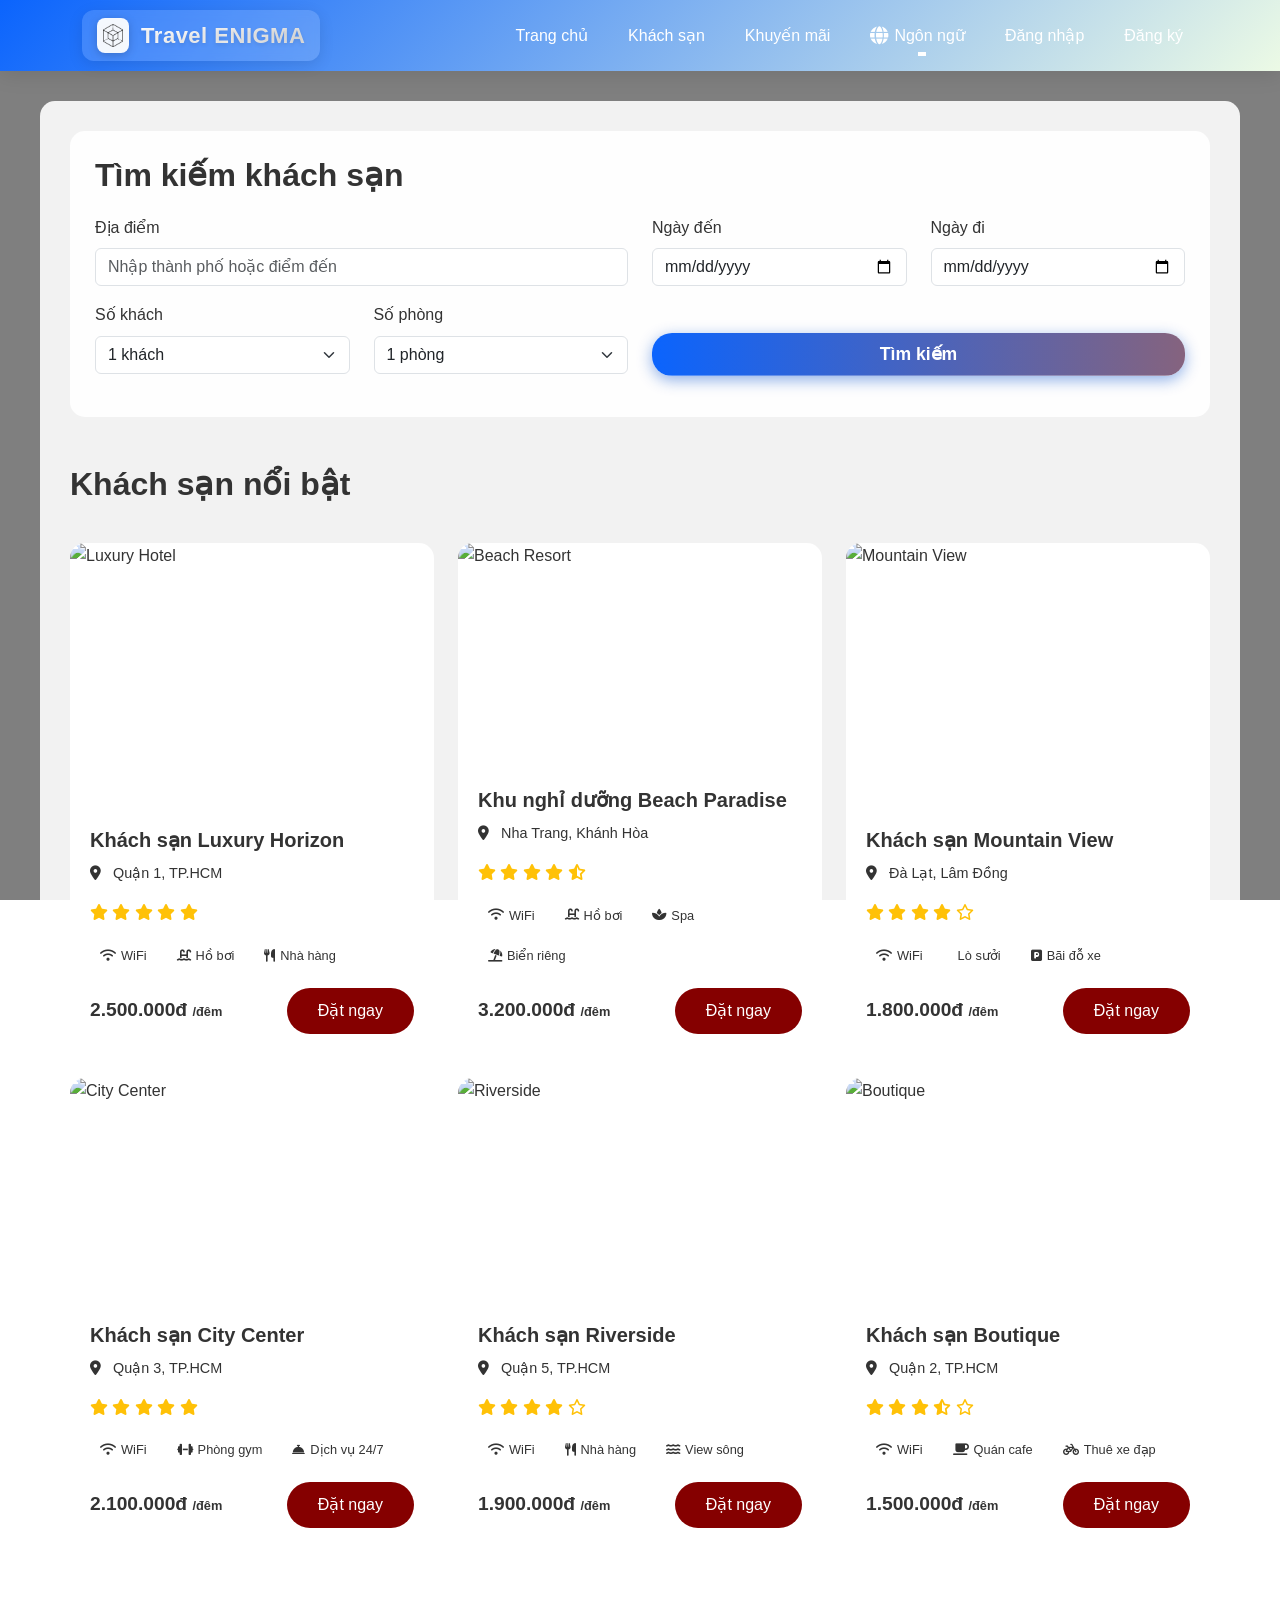
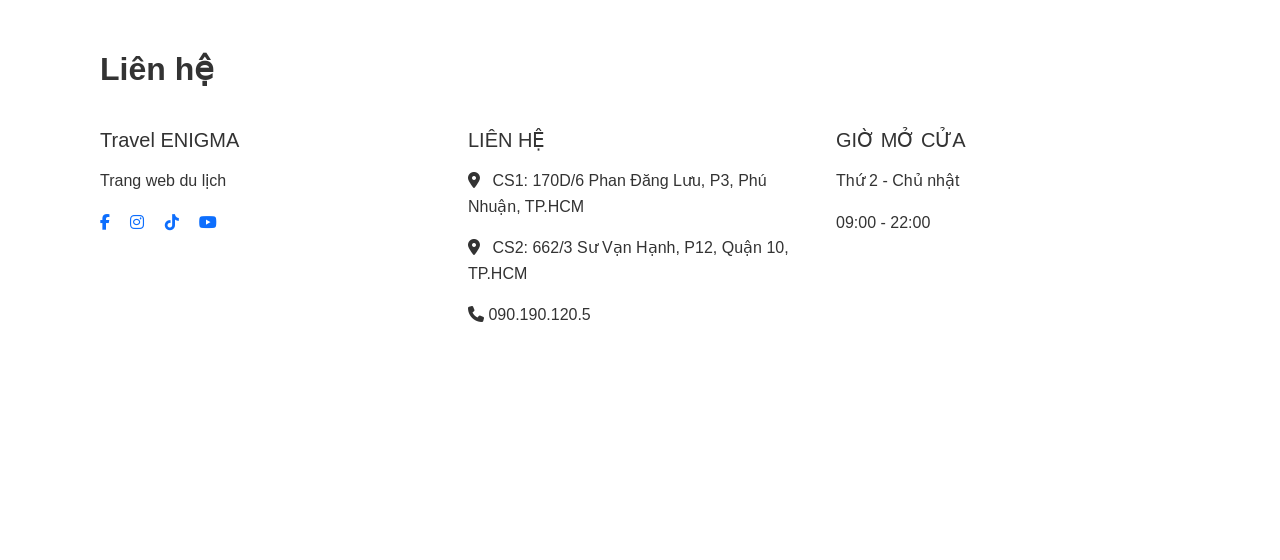
==== commit 124cc286: "Update index.html" ====
--- a/index.html
+++ b/index.html
@@ -5,8 +5,7 @@
     <meta name="viewport" content="width=device-width, initial-scale=1.0">
     <title>Travel ENIGMA - Đặt vé trực tuyến</title>
     <!-- Bootstrap CSS -->
-    <link href="https://cdn.jsdelivr.net/npm/bootstrap@5.3.0/dist/css/bootstrap.min.css" rel="stylesheet">
-    <link rel="stylesheet" href="https://cdnjs.cloudflare.com/ajax/libs/font-awesome/6.4.0/css/all.min.css">
+    <link href="https://cdn.jsdelivr.net/npm/bootstrap@5.3.3/dist/css/bootstrap.min.css" rel="stylesheet" integrity="sha384-QWTKZyjpPEjISv5WaRU9OFeRpok6YctnYmDr5pNlyT2bRjXh0JMhjY6hW+ALEwIH" crossorigin="anonymous">    <link rel="stylesheet" href="https://cdnjs.cloudflare.com/ajax/libs/font-awesome/6.4.0/css/all.min.css">
     <!-- Animate.css -->
     <link rel="stylesheet" href="https://cdnjs.cloudflare.com/ajax/libs/animate.css/4.1.1/animate.min.css">
     <!-- Custom CSS -->
@@ -38,81 +37,83 @@
         }
 
         .navbar {
-            display: flex;
-            justify-content: space-between;
-            align-items: center;
-            background: linear-gradient(135deg,#0b64fd,#ECFAE5 );
-            color: var(--white);
-            padding: 15px 5%;
-            box-shadow: var(--shadow);
-            position: sticky;
-            top: 0;
-            z-index: 1000;
-            transition: var(--transition);
-        }
-
-        .navbar.scrolled {
-            padding: 10px 5%;
-            background: rgba(30, 60, 114, 0.95);
-            backdrop-filter: blur(10px);
-        }
-
-        .logo-container {
-            display: flex;
-            align-items: center;
-            gap: 12px;
-            background: rgba(255, 255, 255, 0.15);
-            padding: 8px 15px;
-            border-radius: 12px;
-            backdrop-filter: blur(5px);
-            box-shadow: 0 4px 15px rgba(0, 0, 0, 0.1);
-            transition: all 0.3s ease;
-        }
-
-        .logo-container:hover {
-            background: rgba(255, 255, 255, 0.2);
-            transform: translateY(-2px);
-            box-shadow: 0 6px 20px rgba(0, 0, 0, 0.15);
-        }
-
-        .logo-container img {
-            height: 35px;
-            width: auto;
-            transition: transform 0.3s ease;
-            filter: drop-shadow(0 2px 4px rgba(0, 0, 0, 0.2));
-            background: rgba(255, 255, 255, 0.95);
-            padding: 6px;
-            border-radius: 8px;
-            object-fit: contain;
-        }
-
-        .logo-container img:hover {
-            transform: scale(1.05);
-            filter: drop-shadow(0 4px 8px rgba(0, 0, 0, 0.3));
-        }
-
-        .site-name {
-            font-size: 22px;
-            font-weight: 700;
-            letter-spacing: 0.5px;
-            background: linear-gradient(to right, #fff, #e0e0e0);
-            -webkit-background-clip: text;
-            -webkit-text-fill-color: transparent;
-            text-shadow: 0 2px 4px rgba(0, 0, 0, 0.1);
-        }
-
-        .nav-links {
-            display: flex;
-            gap: 20px;
-            align-items: center;
-        }
-
-        .nav-links > * {
-            display: flex;
-            align-items: center;
-        }
-
-        .language-dropdown > a {
+    background: linear-gradient(135deg, #0b64fd, #ECFAE5) !important;
+    padding: 10px 5%;
+    box-shadow: 0 4px 20px rgba(0, 0, 0, 0.1);
+    transition: all 0.3s ease;
+}
+
+.navbar.scrolled {
+    padding: 8px 5%;
+    background: rgba(30, 60, 114, 0.95) !important;
+    backdrop-filter: blur(10px);
+}
+
+.navbar-brand {
+    display: flex;
+    align-items: center;
+}
+
+.navbar-nav {
+    gap: 10px;
+}
+
+.nav-link {
+    color: white !important;
+    font-weight: 500;
+    padding: 8px 15px !important;
+    border-radius: 20px;
+    transition: all 0.3s ease;
+    position: relative;
+}
+
+.nav-link:hover {
+    background: rgba(255, 255, 255, 0.2);
+    transform: translateY(-2px);
+}
+
+.nav-link::after {
+    content: '';
+    position: absolute;
+    bottom: 0;
+    left: 50%;
+    width: 0;
+    height: 2px;
+    background: white;
+    transition: all 0.3s ease;
+    transform: translateX(-50%);
+}
+
+.nav-link:hover::after {
+    width: 70%;
+}
+
+.dropdown-menu {
+    background: rgba(255, 255, 255, 0.95);
+    border: none;
+    border-radius: 15px;
+    box-shadow: 0 8px 16px rgba(0,0,0,0.2);
+    backdrop-filter: blur(10px);
+}
+
+.dropdown-item {
+    padding: 10px 20px;
+    color: var(--dark-gray);
+    transition: all 0.3s ease;
+}
+
+.dropdown-item:hover, .dropdown-item:focus {
+    background: rgba(42, 82, 152, 0.1);
+    color: var(--primary-color);
+}
+
+
+
+        .language-dropdown {
+            position: relative;
+            display: inline-block;
+        }
+ .language-dropdown > a {
             display: flex;
             align-items: center;
             gap: 6px;
@@ -122,43 +123,6 @@
             font-size: 18px;
             vertical-align: middle;
         }
-
-        .nav-links a {
-            color: var(--white);
-            text-decoration: none;
-            font-size: 16px;
-            font-weight: 500;
-            padding: 8px 15px;
-            border-radius: 20px;
-            transition: var(--transition);
-            position: relative;
-        }
-
-        .nav-links a:hover {
-            background: rgba(255, 255, 255, 0.2);
-            transform: translateY(-2px);
-        }
-
-        .nav-links a::after {
-            content: '';
-            position: absolute;
-            bottom: 0;
-            left: 50%;
-            width: 0;
-            height: 2px;
-            background: var(--white);
-            transition: var(--transition);
-            transform: translateX(-50%);
-        }
-
-        .nav-links a:hover::after {
-            width: 70%;
-        }
-        .language-dropdown {
-            position: relative;
-            display: inline-block;
-        }
-
         .language-dropdown-content {
             display: none;
             position: absolute;
@@ -195,8 +159,8 @@
 
         .language-option.active {
             background: #e6f0fa;
-            color: #2a5298 !important;
-            font-weight: 600;
+    color: #2a5298 !important;
+    font-weight: 600;
         }
 
         .language-option img {
@@ -205,6 +169,54 @@
             object-fit: cover;
             border-radius: 2px;
         }
+
+       
+
+        .logo-container {
+            display: flex;
+            align-items: center;
+            gap: 12px;
+            background: rgba(255, 255, 255, 0.15);
+            padding: 8px 15px;
+            border-radius: 12px;
+            backdrop-filter: blur(5px);
+            box-shadow: 0 4px 15px rgba(0, 0, 0, 0.1);
+            transition: all 0.3s ease;
+        }
+
+        .logo-container:hover {
+            background: rgba(255, 255, 255, 0.2);
+            transform: translateY(-2px);
+            box-shadow: 0 6px 20px rgba(0, 0, 0, 0.15);
+        }
+
+        .logo-container img {
+            height: 35px;
+            width: auto;
+            transition: transform 0.3s ease;
+            filter: drop-shadow(0 2px 4px rgba(0, 0, 0, 0.2));
+            background: rgba(255, 255, 255, 0.95);
+            padding: 6px;
+            border-radius: 8px;
+            object-fit: contain;
+        }
+
+        .logo-container img:hover {
+            transform: scale(1.05);
+            filter: drop-shadow(0 4px 8px rgba(0, 0, 0, 0.3));
+        }
+
+        .site-name {
+            font-size: 22px;
+            font-weight: 700;
+            letter-spacing: 0.5px;
+            background: linear-gradient(to right, #fff, #e0e0e0);
+            -webkit-background-clip: text;
+            -webkit-text-fill-color: transparent;
+            text-shadow: 0 2px 4px rgba(0, 0, 0, 0.1);
+        }
+
+       
 
         /* Main Content */
         .main-content {
@@ -241,8 +253,8 @@
             margin-bottom: 25px;
             background: white;
             display: flex;
-    flex-direction: column;
-    height: 100%;
+            flex-direction: column;
+             height: 100%;
         }
 
         .hotel-card:hover {
@@ -255,9 +267,9 @@
             object-fit: cover;
             width: 100%;
             flex: 1 1 auto; /* giúp nội dung giãn đều */
-    display: flex;
-    flex-direction: column;
-    justify-content: space-between;
+            display: flex;
+            flex-direction: column;
+            justify-content: space-between;
         }
 
         .hotel-card-body {
@@ -390,77 +402,41 @@
             }
         }
 
-        /* Responsive Styles */
-        @media (max-width: 1200px) {
-            .main-content {
-                max-width: 98vw;
-                padding: 18px;
-            }
-        }
-        @media (max-width: 992px) {
-            .hotel-card {
-                margin-bottom: 20px;
-            }
-            .main-content {
-                padding: 15px;
-                margin: 15px auto;
-            }
-            .hotel-img {
-                height: 180px;
-            }
-        }
-        @media (max-width: 768px) {
-            .navbar {
-                flex-direction: column;
-                padding: 10px;
-            }
-            .nav-links {
-                margin-top: 10px;
-                width: 100%;
-                justify-content: space-around;
-            }
-            .main-content {
-                padding: 10px;
-                margin: 10px auto;
-            }
-            .hotel-card {
-                flex: 1 1 100%;
-                min-width: 100%;
-            }
-            .hotel-img {
-                height: 150px;
-            }
-            .search-section {
-                padding: 10px;
-            }
-            .btn-search-custom {
-                margin-top: 10px;
-                font-size: 1rem;
-            }
-        }
-        @media (max-width: 576px) {
-            .hotel-img {
-                height: 120px;
-            }
-            .hotel-card-body {
-                padding: 10px;
-            }
-            .main-content {
-                padding: 5px;
-            }
-            .search-section {
-                padding: 5px;
-            }
-            .btn-search-custom {
-                width: 100%;
-                margin-top: 8px;
-                font-size: 0.95rem;
-            }
-            .row > [class^="col-"] {
-                flex: 0 0 100%;
-                max-width: 100%;
-            }
-        }
+        /* Responsive styles */
+@media (max-width: 992px) {
+    .navbar-collapse {
+        background: rgba(30, 60, 114, 0.95);
+        backdrop-filter: blur(10px);
+        border-radius: 0 0 15px 15px;
+        padding: 15px;
+        margin-top: 10px;
+    }
+    
+    .navbar-nav .nav-item.dropdown .nav-link {
+    display: flex;
+    justify-content: center;
+    align-items: center;
+    width: 100%;
+    gap: 6px;
+  }
+    
+    .dropdown-menu {
+        background: rgba(255, 255, 255, 0.1);
+        box-shadow: none;
+    }
+    
+    .dropdown-item {
+        color: white !important;
+    }
+    
+    .dropdown-item:hover {
+        background: rgba(255, 255, 255, 0.2) !important;
+    }
+    
+    .language-option.active {
+        background: rgba(255, 255, 255, 0.3) !important;
+    }
+}
 
         .btn-search-custom {
     background: linear-gradient(90deg, #0b64fd , #ff6200 );
@@ -488,34 +464,54 @@
 </head>
 <body>
     <!-- Navigation -->
-    <div class="navbar">
+   <!-- Navigation -->
+<nav class="navbar navbar-expand-lg navbar-dark sticky-top">
+    <div class="container">
         <div class="logo-container">
             <img src="./logo.png" alt="Travel ENIGMA Logo" class="animate__animated animate__fadeIn">
             <div class="site-name animate__animated animate__fadeIn">Travel ENIGMA</div>
         </div>
-        <div class="nav-links">
-            <a href="#" data-translate="home">Trang chủ</a>
-            <a href="#hotels"  data-translate="hotels">Khách sạn</a>
-            <a href="#pricing" data-translate="promotion">Khuyến mãi</a>
-            <div class="language-dropdown">
-                <a href="#" aria-label="Select language" id="languageToggle">
-                    <i class="fas fa-globe"></i> <span class="lang-text" data-translate="language">Ngôn ngữ</span>
-                </a>
-                <div class="language-dropdown-content" id="languageDropdown">
-                    <div class="language-option active" data-lang="vi">
-                        <img src="https://flagcdn.com/w20/vn.png" alt="Vietnamese Flag">
-                        Tiếng Việt
-                    </div>
-                    <div class="language-option" data-lang="en">
-                        <img src="https://flagcdn.com/w20/us.png" alt="English Flag">
-                        English
-                    </div>
-                </div>
-            </div>
-            <a href="#"  data-translate="login">Đăng nhập</a>
-            <a href="#" data-translate="register">Đăng ký</a>
+        
+        <!-- Nút toggle cho mobile -->
+        <button class="navbar-toggler" type="button" data-bs-toggle="collapse" data-bs-target="#navbarNav" aria-controls="navbarNav" aria-expanded="false" aria-label="Toggle navigation">
+            <span class="navbar-toggler-icon"></span>
+        </button>
+        
+        <!-- Menu chính -->
+        <div class="collapse navbar-collapse" id="navbarNav">
+            <ul class="navbar-nav ms-auto">
+                <li class="nav-item">
+                    <a class="nav-link" href="#" data-translate="home">Trang chủ</a>
+                </li>
+                <li class="nav-item">
+                    <a class="nav-link" href="#hotels" data-translate="hotels">Khách sạn</a>
+                </li>
+                <li class="nav-item">
+                    <a class="nav-link" href="#pricing" data-translate="promotion">Khuyến mãi</a>
+                </li>
+                <li class="nav-item dropdown language-dropdown">
+                    <a class="nav-link dropdown-toggle text-center w-100" href="#" id="languageDropdown" role="button" data-bs-toggle="dropdown" aria-expanded="false">
+                        <i class="fas fa-globe"></i> <span class="lang-text" data-translate="language">Ngôn ngữ</span>
+                    </a>
+                    <ul class="dropdown-menu dropdown-menu-end" aria-labelledby="languageDropdown">
+                        <li><a class="dropdown-item language-option active" href="#" data-lang="vi">
+                            <img src="https://flagcdn.com/w20/vn.png" alt="Vietnamese Flag"> Tiếng Việt
+                        </a></li>
+                        <li><a class="dropdown-item language-option" href="#" data-lang="en">
+                            <img src="https://flagcdn.com/w20/us.png" alt="English Flag"> English
+                        </a></li>
+                    </ul>
+                </li>
+                <li class="nav-item">
+                    <a class="nav-link" href="#" data-translate="login">Đăng nhập</a>
+                </li>
+                <li class="nav-item">
+                    <a class="nav-link" href="#" data-translate="register">Đăng ký</a>
+                </li>
+            </ul>
         </div>
     </div>
+</nav>
 
     <!-- Main Content -->
     <div class="container main-content animate__animated animate__fadeIn">
@@ -782,10 +778,28 @@
     </footer>
 
     <!-- Bootstrap JS and Font Awesome for icons -->
-    <script src="https://cdn.jsdelivr.net/npm/bootstrap@5.3.0/dist/js/bootstrap.bundle.min.js"></script>
-    <script src="https://kit.fontawesome.com/a076d05399.js" crossorigin="anonymous"></script>
+    <script src="https://cdn.jsdelivr.net/npm/bootstrap@5.3.3/dist/js/bootstrap.bundle.min.js" integrity="sha384-YvpcrYf0tY3lHB60NNkmXc5s9fDVZLESaAA55NDzOxhy9GkcIdslK1eN7N6jIeHz" crossorigin="anonymous"></script>    <script src="https://kit.fontawesome.com/a076d05399.js" crossorigin="anonymous"></script>
+    
     <!-- Custom JS -->
     <script>
+// Cập nhật phần xử lý dropdown ngôn ngữ
+document.querySelectorAll('.language-option').forEach(option => {
+    option.addEventListener('click', (e) => {
+        e.preventDefault();
+        const lang = option.getAttribute('data-lang');
+        if (lang !== currentLang) {
+            currentLang = lang;
+            updateLanguage(lang);
+            
+            // Update active state
+            document.querySelectorAll('.language-option').forEach(opt => {
+                opt.classList.remove('active');
+            });
+            option.classList.add('active');
+        }
+    });
+});
+
         // Translations object
         const translations = {
             vi: {
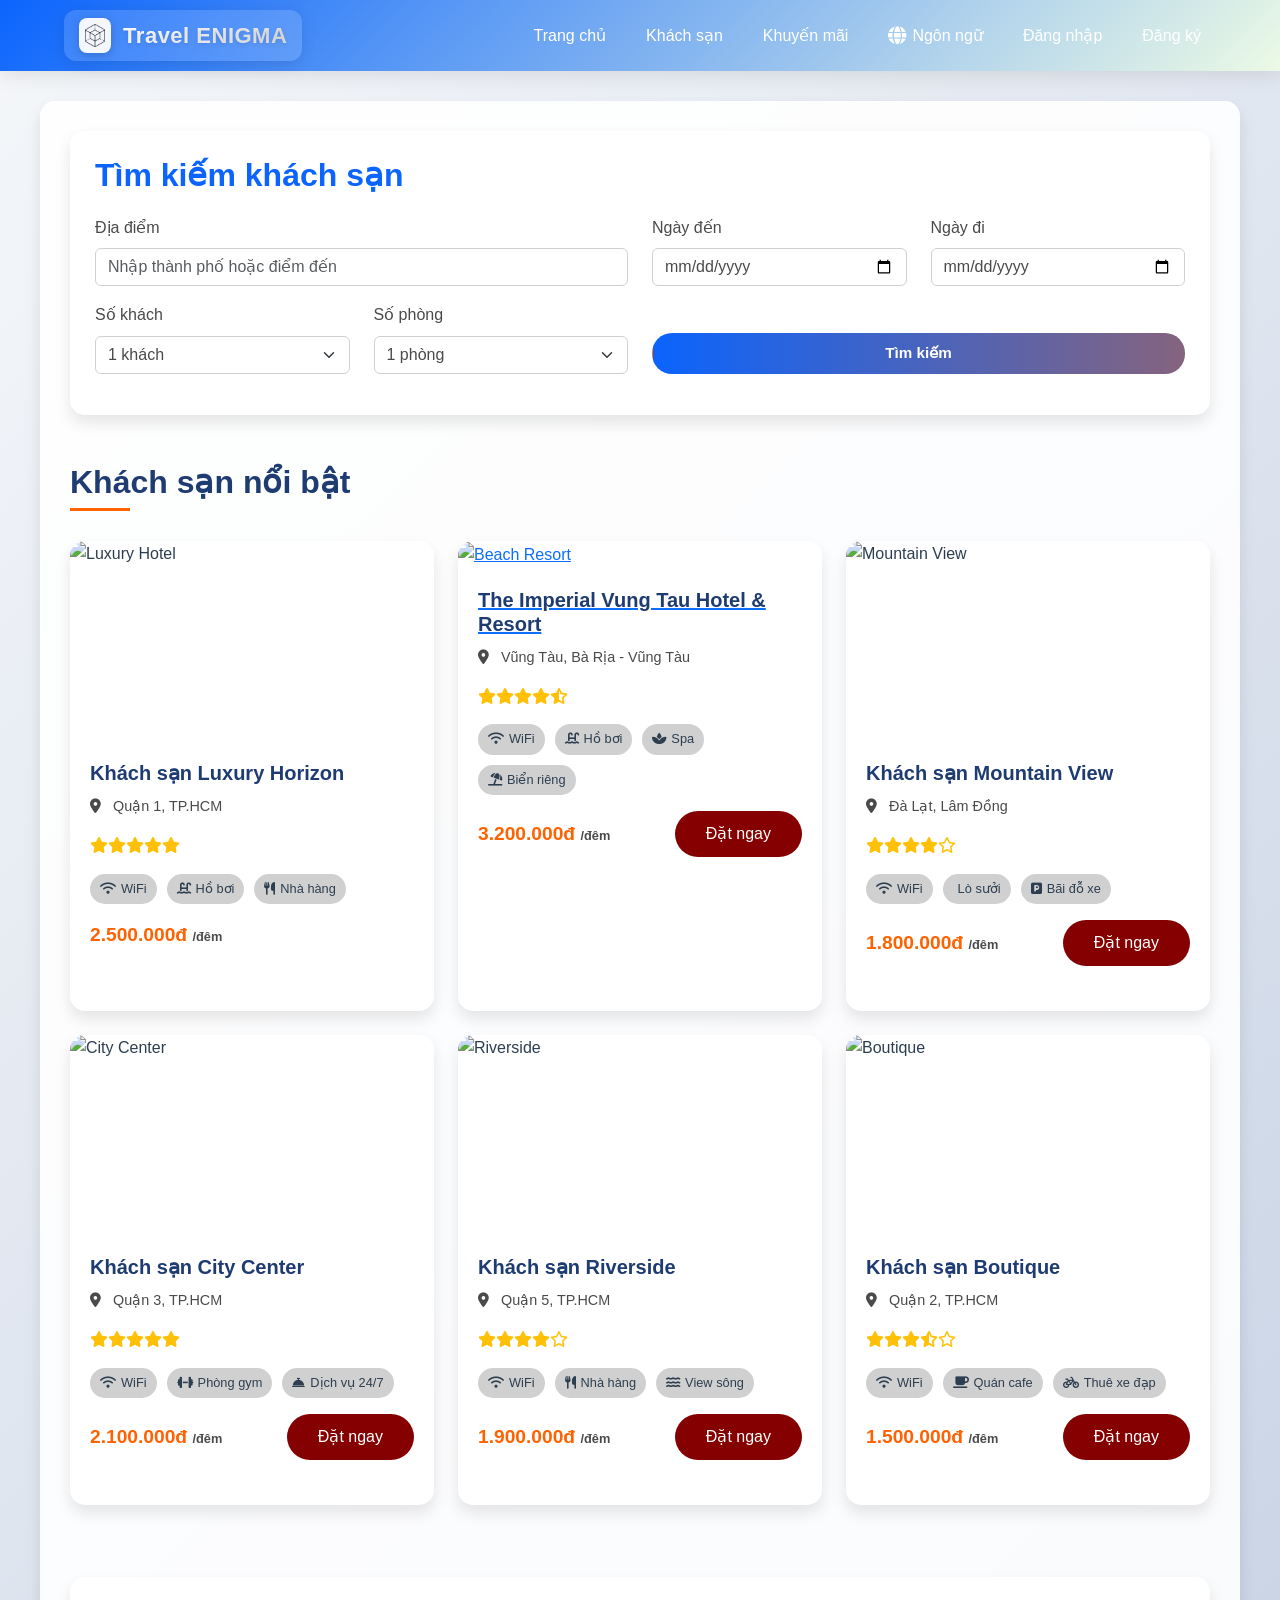
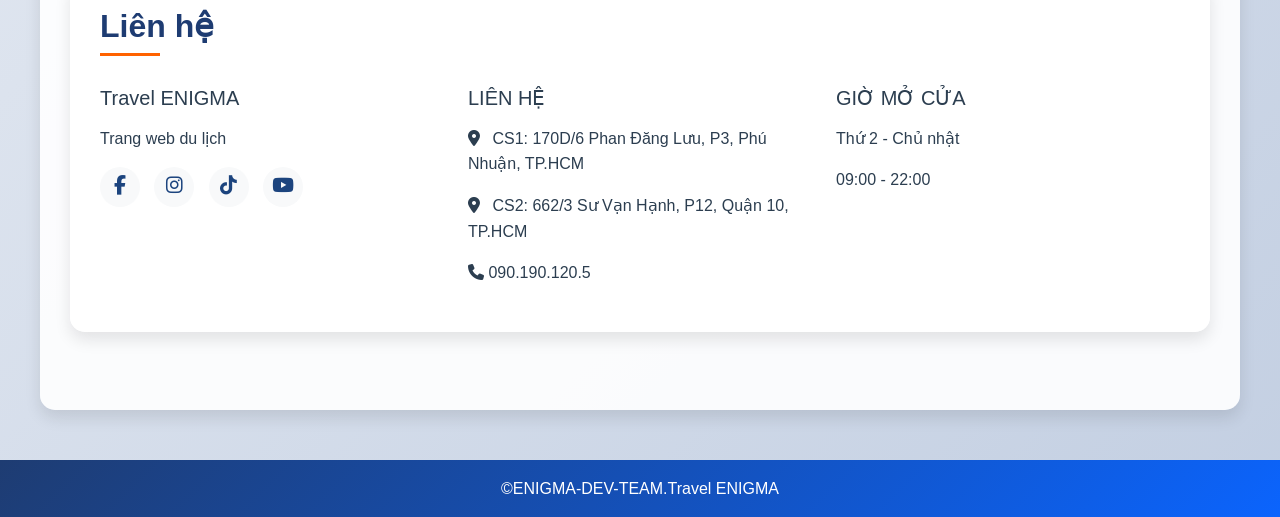
==== commit 4a41e6a1: "up" ====
--- a/index.html
+++ b/index.html
@@ -4,521 +4,158 @@
     <meta charset="UTF-8">
     <meta name="viewport" content="width=device-width, initial-scale=1.0">
     <title>Travel ENIGMA - Đặt vé trực tuyến</title>
-    <!-- Bootstrap CSS -->
-    <link href="https://cdn.jsdelivr.net/npm/bootstrap@5.3.3/dist/css/bootstrap.min.css" rel="stylesheet" integrity="sha384-QWTKZyjpPEjISv5WaRU9OFeRpok6YctnYmDr5pNlyT2bRjXh0JMhjY6hW+ALEwIH" crossorigin="anonymous">    <link rel="stylesheet" href="https://cdnjs.cloudflare.com/ajax/libs/font-awesome/6.4.0/css/all.min.css">
-    <!-- Animate.css -->
+    <link href="https://cdn.jsdelivr.net/npm/bootstrap@5.3.3/dist/css/bootstrap.min.css" rel="stylesheet" integrity="sha384-QWTKZyjpPEjISv5WaRU9OFeRpok6YctnYmDr5pNlyT2bRjXh0JMhjY6hW+ALEwIH" crossorigin="anonymous">
+    <link rel="stylesheet" href="https://cdnjs.cloudflare.com/ajax/libs/font-awesome/6.4.0/css/all.min.css">
     <link rel="stylesheet" href="https://cdnjs.cloudflare.com/ajax/libs/animate.css/4.1.1/animate.min.css">
-    <!-- Custom CSS -->
-    <style>
- 
-     
-
-        body {
-            font-family: 'Segoe UI', Tahoma, Geneva, Verdana, sans-serif;
-            margin: 0;
-            padding: 0;
-            background: url('https://images.unsplash.com/photo-1507525428034-b723cf961d3e?q=80&w=2073&auto=format&fit=crop&ixlib=rb-4.0.3&ixid=M3wxMjA3fDB8MHxwaG90by1wYWdlfHx8fGVufDB8fHx8fA%3D%3D') no-repeat center top;
-            background-size: cover;
-            background-attachment: fixed;
-            position: relative;
-            color: #333;
-            line-height: 1.6;
-        }
-        
-        body::before {
-            content: '';
-            position: fixed;
-            top: 0;
-            left: 0;
-            width: 100%;
-            height: 100%;
-            background: rgba(0, 0, 0, 0.5);
-            z-index: -1;
-        }
-
-        .navbar {
-    background: linear-gradient(135deg, #0b64fd, #ECFAE5) !important;
-    padding: 10px 5%;
-    box-shadow: 0 4px 20px rgba(0, 0, 0, 0.1);
-    transition: all 0.3s ease;
-}
-
-.navbar.scrolled {
-    padding: 8px 5%;
-    background: rgba(30, 60, 114, 0.95) !important;
-    backdrop-filter: blur(10px);
-}
-
-.navbar-brand {
-    display: flex;
-    align-items: center;
-}
-
-.navbar-nav {
-    gap: 10px;
-}
-
-.nav-link {
-    color: white !important;
-    font-weight: 500;
-    padding: 8px 15px !important;
-    border-radius: 20px;
-    transition: all 0.3s ease;
-    position: relative;
-}
-
-.nav-link:hover {
-    background: rgba(255, 255, 255, 0.2);
-    transform: translateY(-2px);
-}
-
-.nav-link::after {
-    content: '';
-    position: absolute;
-    bottom: 0;
-    left: 50%;
-    width: 0;
-    height: 2px;
-    background: white;
-    transition: all 0.3s ease;
-    transform: translateX(-50%);
-}
-
-.nav-link:hover::after {
-    width: 70%;
-}
-
-.dropdown-menu {
-    background: rgba(255, 255, 255, 0.95);
-    border: none;
-    border-radius: 15px;
-    box-shadow: 0 8px 16px rgba(0,0,0,0.2);
-    backdrop-filter: blur(10px);
-}
-
-.dropdown-item {
-    padding: 10px 20px;
-    color: var(--dark-gray);
-    transition: all 0.3s ease;
-}
-
-.dropdown-item:hover, .dropdown-item:focus {
-    background: rgba(42, 82, 152, 0.1);
-    color: var(--primary-color);
-}
-
-
-
-        .language-dropdown {
-            position: relative;
-            display: inline-block;
-        }
- .language-dropdown > a {
-            display: flex;
-            align-items: center;
-            gap: 6px;
-        }
-
-        .language-dropdown i {
-            font-size: 18px;
-            vertical-align: middle;
-        }
-        .language-dropdown-content {
-            display: none;
-            position: absolute;
-            right: 0;
-            background: rgba(255, 255, 255, 0.95);
-            min-width: 160px;
-            box-shadow: 0 8px 16px rgba(0,0,0,0.2);
-            border-radius: 15px;
-            z-index: 1000;
-            backdrop-filter: blur(10px);
-            margin-top: 10px;
-        }
-
-        .language-dropdown-content.show {
-            display: block;
-            animation: fadeIn 0.3s ease;
-        }
-
-        .language-option {
-            color: var(--dark-gray);
-            padding: 12px 20px;
-            text-decoration: none;
-            display: flex;
-            align-items: center;
-            gap: 10px;
-            transition: all 0.3s ease;
-            cursor: pointer;
-        }
-
-        .language-option:hover {
-            background: rgba(42, 82, 152, 0.1);
-            color: var(--primary-color);
-        }
-
-        .language-option.active {
-            background: #e6f0fa;
-    color: #2a5298 !important;
-    font-weight: 600;
-        }
-
-        .language-option img {
-            width: 20px;
-            height: 15px;
-            object-fit: cover;
-            border-radius: 2px;
-        }
-
-       
-
-        .logo-container {
-            display: flex;
-            align-items: center;
-            gap: 12px;
-            background: rgba(255, 255, 255, 0.15);
-            padding: 8px 15px;
-            border-radius: 12px;
-            backdrop-filter: blur(5px);
-            box-shadow: 0 4px 15px rgba(0, 0, 0, 0.1);
-            transition: all 0.3s ease;
-        }
-
-        .logo-container:hover {
-            background: rgba(255, 255, 255, 0.2);
-            transform: translateY(-2px);
-            box-shadow: 0 6px 20px rgba(0, 0, 0, 0.15);
-        }
-
-        .logo-container img {
-            height: 35px;
-            width: auto;
-            transition: transform 0.3s ease;
-            filter: drop-shadow(0 2px 4px rgba(0, 0, 0, 0.2));
-            background: rgba(255, 255, 255, 0.95);
-            padding: 6px;
-            border-radius: 8px;
-            object-fit: contain;
-        }
-
-        .logo-container img:hover {
-            transform: scale(1.05);
-            filter: drop-shadow(0 4px 8px rgba(0, 0, 0, 0.3));
-        }
-
-        .site-name {
-            font-size: 22px;
-            font-weight: 700;
-            letter-spacing: 0.5px;
-            background: linear-gradient(to right, #fff, #e0e0e0);
-            -webkit-background-clip: text;
-            -webkit-text-fill-color: transparent;
-            text-shadow: 0 2px 4px rgba(0, 0, 0, 0.1);
-        }
-
-       
-
-        /* Main Content */
-        .main-content {
-            background-color: rgba(255, 255, 255, 0.9);
-            border-radius: 15px;
-            box-shadow: var(--shadow);
-            margin: 30px auto;
-            padding: 30px;
-            max-width: 1200px;
-        }
-
-        /* Search Section */
-        .search-section {
-            background: rgba(255, 255, 255, 0.95);
-            border-radius: 15px;
-            padding: 25px;
-            box-shadow: var(--shadow);
-            margin-bottom: 30px;
-        }
-
-        .search-title {
-            color: var(--primary-color);
-            margin-bottom: 20px;
-            font-weight: 600;
-        }
-
-        /* Hotel Cards */
-        .hotel-card {
-            border: none;
-            border-radius: 15px;
-            overflow: hidden;
-            box-shadow: var(--shadow);
-            transition: var(--transition);
-            margin-bottom: 25px;
-            background: white;
-            display: flex;
-            flex-direction: column;
-             height: 100%;
-        }
-
-        .hotel-card:hover {
-            transform: translateY(-10px);
-            box-shadow: 0 15px 30px rgba(0, 0, 0, 0.15);
-        }
-
-        .hotel-img {
-            height: 200px;
-            object-fit: cover;
-            width: 100%;
-            flex: 1 1 auto; /* giúp nội dung giãn đều */
-            display: flex;
-            flex-direction: column;
-            justify-content: space-between;
-        }
-
-        .hotel-card-body {
-            padding: 20px;
-        }
-
-        .hotel-title {
-            font-weight: 700;
-            color: var(--dark-blue);
-            margin-bottom: 10px;
-        }
-
-        .hotel-location {
-            color: var(--dark-gray);
-            margin-bottom: 15px;
-            font-size: 0.9rem;
-        }
-
-        .hotel-rating {
-            color: #ffc107;
-            margin-bottom: 10px;
-        }
-
-        .hotel-price {
-            font-weight: 700;
-            font-size: 1.2rem;
-            color: var(--secondary-color);
-        }
-
-        .hotel-price small {
-            font-size: 0.8rem;
-            color: var(--dark-gray);
-        }
-
-        .btn-book {
-            background-color: #850000;
-    color: #fff;
-    border-radius: 25px;
-    padding: 10px 30px;
-    transition: all 0.4s ease;
-    transform: scale(1);
-        }
-
-        .btn-book:hover {
-            background-color: #dd9933;
-    color: #fff;
-    transform: scale(1.05);
-    box-shadow: 0 8px 15px rgba(255, 158, 13, 0.3);
-        }
-
-        /* Amenities */
-        .amenities {
-            display: flex;
-            flex-wrap: wrap;
-            gap: 10px;
-            margin: 15px 0;
-        }
-
-        .amenity {
-            background: var(--light-gray);
-            padding: 5px 10px;
-            border-radius: 20px;
-            font-size: 0.8rem;
-            display: flex;
-            align-items: center;
-            gap: 5px;
-        }
-
-        /* Section Titles */
-        .section-title {
-            position: relative;
-            margin-bottom: 30px;
-            padding-bottom: 10px;
-            color: var(--dark-blue);
-            font-weight: 700;
-        }
-
-        .section-title::after {
-            content: '';
-            position: absolute;
-            bottom: 0;
-            left: 0;
-            width: 60px;
-            height: 3px;
-            background: var(--secondary-color);
-        }
-
-        /* Pricing Section */
-        .pricing-section {
-            background: rgba(0, 0, 0, 0.7);
-            color: white;
-            padding: 50px 0;
-            border-radius: 15px;
-            margin: 40px 0;
-        }
-
-        /* Contact Section */
-        .contact-section {
-            background: rgba(255, 255, 255, 0.95);
-            border-radius: 15px;
-            padding: 30px;
-            box-shadow: var(--shadow);
-        }
-
-        /* Footer */
-        .footer {
-            background: linear-gradient(135deg, var(--dark-blue), var(--primary-color));
-            color: white;
-            padding: 20px 0;
-            text-align: center;
-            margin-top: 50px;
-        }
-
-        
-
-        /* Animations */
-        @keyframes fadeIn {
-            from { opacity: 0; }
-            to { opacity: 1; }
-        }
-
-        @keyframes slideInUp {
-            from {
-                transform: translateY(20px);
-                opacity: 0;
-            }
-            to {
-                transform: translateY(0);
-                opacity: 1;
-            }
-        }
-
-        /* Responsive styles */
-@media (max-width: 992px) {
-    .navbar-collapse {
-        background: rgba(30, 60, 114, 0.95);
-        backdrop-filter: blur(10px);
-        border-radius: 0 0 15px 15px;
-        padding: 15px;
-        margin-top: 10px;
-    }
-    
-    .navbar-nav .nav-item.dropdown .nav-link {
-    display: flex;
-    justify-content: center;
-    align-items: center;
-    width: 100%;
-    gap: 6px;
-  }
-    
-    .dropdown-menu {
-        background: rgba(255, 255, 255, 0.1);
-        box-shadow: none;
-    }
-    
-    .dropdown-item {
-        color: white !important;
-    }
-    
-    .dropdown-item:hover {
-        background: rgba(255, 255, 255, 0.2) !important;
-    }
-    
-    .language-option.active {
-        background: rgba(255, 255, 255, 0.3) !important;
-    }
-}
-
-        .btn-search-custom {
-    background: linear-gradient(90deg, #0b64fd , #ff6200 );
-    color: #fff;
-    border: none;
-    margin-top: 31px;
-    border-radius: 20px;
-    font-weight: 600;
-    font-size: 1.1rem;
-    box-shadow: 0 4px 15px rgba(5, 78, 205, 0.452);
-    transition: all 0.4s ease-in-out; /* Mượt hơn */
-    outline: none;
-    background-size: 200% auto; /* Cho phép di chuyển gradient */
-    background-position: left center;
-}
-
-.btn-search-custom:hover,
-.btn-search-custom:focus {
-    background-position: right center; /* Di chuyển gradient */
-    color: #fff;
-    transform: translateY(-2px) scale(1.04);
-    box-shadow: 0 10px 28px rgba(255, 98, 0, 0.35);
-}
-    </style>
+    <link href="css/style.css" rel="stylesheet">
 </head>
 <body>
+    <div id="notification" class="notification alert alert-dismissible fade show" role="alert" style="display: none;">
+        <span id="notificationMessage"></span>
+        <button id="closeNotification" type="button" class="btn-close" aria-label="Close"></button>
+    </div>
     <!-- Navigation -->
-   <!-- Navigation -->
-<nav class="navbar navbar-expand-lg navbar-dark sticky-top">
-    <div class="container">
-        <div class="logo-container">
-            <img src="./logo.png" alt="Travel ENIGMA Logo" class="animate__animated animate__fadeIn">
-            <div class="site-name animate__animated animate__fadeIn">Travel ENIGMA</div>
+    <nav class="navbar navbar-expand-lg navbar-dark sticky-top">
+            <div class="logo-container">
+                <img src="images/logo.png" alt="Travel ENIGMA Logo" class="animate__animated animate__fadeIn">
+                <div class="site-name animate__animated animate__fadeIn">Travel ENIGMA</div>
+            </div>
+            <button class="navbar-toggler" type="button" data-bs-toggle="collapse" data-bs-target="#navbarNav" aria-controls="navbarNav" aria-expanded="false" aria-label="Toggle navigation">
+                <span class="navbar-toggler-icon"></span>
+            </button>
+            <div class="collapse navbar-collapse" id="navbarNav">
+                <ul class="navbar-nav ms-auto">
+                    <li class="nav-item">
+                        <a class="nav-link" href="#" data-translate="home">Trang chủ</a>
+                    </li>
+                    <li class="nav-item">
+                        <a class="nav-link" href="#hotels" data-translate="hotels">Khách sạn</a>
+                    </li>
+                    <li class="nav-item">
+                        <a class="nav-link" href="#pricing" data-translate="promotion">Khuyến mãi</a>
+                    </li>
+                    <li class="nav-item language-dropdown">
+                        <a class="nav-link" href="#" id="languageDropdown">
+                            <i class="fas fa-globe"></i> <span class="lang-text" data-translate="language">Ngôn ngữ</span>
+                        </a>
+                        <div class="language-dropdown-content" id="languageDropdownContent">
+                            <a class="language-option active" href="#" data-lang="vi">
+                                <img src="https://flagcdn.com/w20/vn.png" alt="Vietnamese Flag"> Tiếng Việt
+                            </a>
+                            <a class="language-option" href="#" data-lang="en">
+                                <img src="https://flagcdn.com/w20/us.png" alt="English Flag"> English
+                            </a>
+                        </div>
+                    </li>
+                    <li class="nav-item dropdown" id="userDropdown" style="display: none;">
+                        <a class="nav-link dropdown-toggle" href="#" role="button" data-bs-toggle="dropdown" id="usernameLink">
+                            <span id="username">Tên người dùng</span>
+                        </a>
+                        <ul class="dropdown-menu dropdown-menu-end">
+                            <li><a class="dropdown-item" href="dashboard.html" data-translate="account_info">Thông tin tài khoản</a></li>
+                            <li><a class="dropdown-item" href="/dashboard#bookings" data-translate="bookings">Phòng đã đặt chỗ</a></li>
+                            <li><hr class="dropdown-divider"></li>
+                            <li><a class="dropdown-item" href="#" id="logoutLink" data-translate="logout">Đăng xuất</a></li>
+                        </ul>
+                    </li>
+                    <li class="nav-item" id="authLinkItem">
+                        <a class="nav-link" href="#" id="authLink" data-bs-toggle="modal" data-bs-target="#authModal" data-tab="login" data-translate="login">Đăng nhập</a>
+                    </li>
+                    <li class="nav-item" id="registerLink">
+                        <a class="nav-link" href="#" id="registerLinkAnchor" data-bs-toggle="modal" data-bs-target="#authModal" data-tab="register" data-translate="register">Đăng ký</a>
+                    </li>
+                </ul>
+            </div>
         </div>
-        
-        <!-- Nút toggle cho mobile -->
-        <button class="navbar-toggler" type="button" data-bs-toggle="collapse" data-bs-target="#navbarNav" aria-controls="navbarNav" aria-expanded="false" aria-label="Toggle navigation">
-            <span class="navbar-toggler-icon"></span>
-        </button>
-        
-        <!-- Menu chính -->
-        <div class="collapse navbar-collapse" id="navbarNav">
-            <ul class="navbar-nav ms-auto">
-                <li class="nav-item">
-                    <a class="nav-link" href="#" data-translate="home">Trang chủ</a>
-                </li>
-                <li class="nav-item">
-                    <a class="nav-link" href="#hotels" data-translate="hotels">Khách sạn</a>
-                </li>
-                <li class="nav-item">
-                    <a class="nav-link" href="#pricing" data-translate="promotion">Khuyến mãi</a>
-                </li>
-                <li class="nav-item dropdown language-dropdown">
-                    <a class="nav-link dropdown-toggle text-center w-100" href="#" id="languageDropdown" role="button" data-bs-toggle="dropdown" aria-expanded="false">
-                        <i class="fas fa-globe"></i> <span class="lang-text" data-translate="language">Ngôn ngữ</span>
-                    </a>
-                    <ul class="dropdown-menu dropdown-menu-end" aria-labelledby="languageDropdown">
-                        <li><a class="dropdown-item language-option active" href="#" data-lang="vi">
-                            <img src="https://flagcdn.com/w20/vn.png" alt="Vietnamese Flag"> Tiếng Việt
-                        </a></li>
-                        <li><a class="dropdown-item language-option" href="#" data-lang="en">
-                            <img src="https://flagcdn.com/w20/us.png" alt="English Flag"> English
-                        </a></li>
+    </nav>
+
+    <!-- Auth Modal -->
+    <div class="modal fade" id="authModal" tabindex="-1" aria-labelledby="authModalLabel" aria-hidden="true">
+        <div class="modal-dialog modal-dialog-centered modal-sm">
+            <div class="modal-content">
+                <div class="modal-header">
+                    <h5 class="modal-title" id="authModalLabel">Đăng nhập / Đăng ký</h5>
+                    <button type="button" class="btn-close" data-bs-dismiss="modal" aria-label="Close"></button>
+                </div>
+                <div class="modal-body">
+                    <ul class="nav nav-tabs" id="authTabs" role="tablist">
+                        <li class="nav-item">
+                            <a class="nav-link active" id="login-tab" data-bs-toggle="tab" href="#login" role="tab" aria-controls="login" aria-selected="true">Đăng nhập</a>
+                        </li>
+                        <li class="nav-item">
+                            <a class="nav-link" id="register-tab" data-bs-toggle="tab" href="#register" role="tab" aria-controls="register" aria-selected="false">Đăng ký</a>
+                        </li>
                     </ul>
-                </li>
-                <li class="nav-item">
-                    <a class="nav-link" href="#" data-translate="login">Đăng nhập</a>
-                </li>
-                <li class="nav-item">
-                    <a class="nav-link" href="#" data-translate="register">Đăng ký</a>
-                </li>
-            </ul>
+                    <div class="tab-content mt-3">
+                        <!-- Login Form -->
+                        <div class="tab-pane fade show active" id="login" role="tabpanel" aria-labelledby="login-tab">
+                            <form id="loginForm" class="row g-2">
+                                <div class="col-12 form-group">
+                                    <label for="loginUsername" class="form-label">Tên đăng nhập</label>
+                                    <input type="text" class="form-control" id="loginUsername" required>
+                                </div>
+                                <div class="col-12 form-group">
+                                    <label for="loginPassword" class="form-label">Mật khẩu</label>
+                                    <input type="password" class="form-control" id="loginPassword" required>
+                                </div>
+                                <div class="col-12 d-flex justify-content-between align-items-center">
+                                    <div class="form-check">
+                                        <input class="form-check-input" type="checkbox" id="rememberMe">
+                                        <label class="form-check-label" for="rememberMe">Ghi nhớ</label>
+                                    </div>
+                                    <a href="#" id="forgotPasswordLink">Quên mật khẩu?</a>
+                                </div>
+                                <div class="col-12">
+                                    <button type="submit" class="btn btn-search-custom w-100">Đăng nhập</button>
+                                </div>
+                                <div class="col-12 text-center mt-2">
+                                    <p class="small">Chưa có tài khoản? <a href="#" id="switchToRegister">Đăng ký</a></p>
+                                </div>
+                            </form>
+                        </div>
+                        <!-- Register Form -->
+                        <div class="tab-pane fade" id="register" role="tabpanel" aria-labelledby="register-tab">
+                            <form id="registerForm" class="row g-2">
+                                <div class="col-12 form-group">
+                                    <label for="registerUsername" class="form-label">Tên đăng nhập</label>
+                                    <input type="text" class="form-control" id="registerUsername" required>
+                                </div>
+                                <div class="col-12 form-group">
+                                    <label for="registerEmail" class="form-label">Email</label>
+                                    <input type="email" class="form-control" id="registerEmail" required>
+                                </div>
+                                <div class="col-12 form-group">
+                                    <label for="registerPhone" class="form-label">Số điện thoại</label>
+                                    <input type="tel" class="form-control" id="registerPhone" required pattern="[0-9]{10,11}">
+                                </div>
+                                <div class="col-12 form-group">
+                                    <label for="registerPassword" class="form-label">Mật khẩu</label>
+                                    <input type="password" class="form-control" id="registerPassword" required>
+                                </div>
+                                <div class="col-12 form-group">
+                                    <label for="confirmPassword" class="form-label">Xác minh mật khẩu</label>
+                                    <input type="password" class="form-control" id="confirmPassword" required>
+                                </div>
+                                <div class="col-12">
+                                    <button type="submit" class="btn btn-search-custom w-100">Đăng ký</button>
+                                </div>
+                                <div class="col-12 text-center mt-2">
+                                    <p class="small">Đã có tài khoản? <a href="#" id="switchToLogin">Đăng nhập</a></p>
+                                </div>
+                            </form>
+                        </div>
+                    </div>
+                </div>
+            </div>
         </div>
     </div>
-</nav>
 
     <!-- Main Content -->
     <div class="container main-content animate__animated animate__fadeIn">
         <!-- Search Section -->
         <section class="search-section mb-5">
             <h2 class="search-title" data-translate="search_title">Tìm kiếm khách sạn</h2>
-            <div class="row">
+            <form id="searchForm" class="row">
                 <div class="col-md-6 mb-3">
                     <label for="destination" class="form-label" data-translate="destination">Địa điểm</label>
                     <input type="text" class="form-control" id="destination" placeholder="Nhập thành phố hoặc điểm đến">
@@ -531,8 +168,6 @@
                     <label for="check-out" class="form-label" data-translate="check_out">Ngày đi</label>
                     <input type="date" class="form-control" id="check-out">
                 </div>
-            </div>
-            <div class="row">
                 <div class="col-md-3 mb-3">
                     <label for="guests" class="form-label" data-translate="guests">Số khách</label>
                     <select class="form-select" id="guests">
@@ -552,29 +187,24 @@
                         <option value="4">4 phòng</option>
                     </select>
                 </div>
-                <div class="col-md-6 mb-3 d-flex align-items-center justify-content-end">
-                    <button class="btn btn-search-custom w-100 py-2" data-translate="search">Tìm kiếm</button>
-                </div>
-            </div>
+                <div class="col-md-6 mb-3 d-flex align-items-end">
+                    <button type="submit" class="btn btn-search-custom w-100 py-2" data-translate="search">Tìm kiếm</button>
+                </div>
+            </form>
         </section>
 
         <!-- Featured Hotels -->
         <section id="hotels" class="mb-5">
             <h2 class="section-title" data-translate="featured_hotels">Khách sạn nổi bật</h2>
             <div class="row">
-                <!-- Hotel 1 -->
                 <div class="col-lg-4 col-md-6 mb-4">
                     <div class="hotel-card animate__animated animate__fadeInUp">
-                        <img src="https://images.unsplash.com/photo-1566073771259-6a8506099945?ixlib=rb-4.0.3&ixid=M3wxMjA3fDB8MHxwaG90by1wYWdlfHx8fGVufDB8fHx8fA%3D%3D&auto=format&fit=crop&w=1470&q=80" class="hotel-img" alt="Luxury Hotel">
+                        <img src="https://images.unsplash.com/photo-1566073771259-6a8506099945?ixlib=rb-4.0.3&auto=format&fit=crop&w=1470&q=80" class="hotel-img" alt="Luxury Hotel">
                         <div class="hotel-card-body">
                             <h5 class="hotel-title" data-translate="hotel1_name">Khách sạn Luxury Horizon</h5>
                             <p class="hotel-location" data-translate="hotel1_location"><i class="fas fa-map-marker-alt me-2"></i> Quận 1, TP.HCM</p>
                             <div class="hotel-rating">
-                                <i class="fas fa-star"></i>
-                                <i class="fas fa-star"></i>
-                                <i class="fas fa-star"></i>
-                                <i class="fas fa-star"></i>
-                                <i class="fas fa-star"></i>
+                                <i class="fas fa-star"></i><i class="fas fa-star"></i><i class="fas fa-star"></i><i class="fas fa-star"></i><i class="fas fa-star"></i>
                             </div>
                             <div class="amenities">
                                 <span class="amenity"><i class="fas fa-wifi"></i> <span data-translate="wifi">WiFi</span></span>
@@ -585,25 +215,19 @@
                                 <div class="hotel-price">
                                     2.500.000đ <small data-translate="per_night">/đêm</small>
                                 </div>
-                                <button class="btn btn-book" data-translate="book_now">Đặt ngay</button>
-                            </div>
-                        </div>
-                    </div>
-                </div>
-
-                <!-- Hotel 2 -->
+                            </div>
+                        </div>
+                    </div>
+                </div>
                 <div class="col-lg-4 col-md-6 mb-4">
                     <div class="hotel-card animate__animated animate__fadeInUp animate__delay-1s">
-                        <img src="https://images.unsplash.com/photo-1520250497591-112f2f40a3f4?ixlib=rb-4.0.3&ixid=M3wxMjA3fDB8MHxwaG90by1wYWdlfHx8fGVufDB8fHx8fA%3D%3D&auto=format&fit=crop&w=1470&q=80" class="hotel-img" alt="Beach Resort">
-                        <div class="hotel-card-body">
-                            <h5 class="hotel-title" data-translate="hotel2_name">Khu nghỉ dưỡng Beach Paradise</h5>
-                            <p class="hotel-location" data-translate="hotel2_location"><i class="fas fa-map-marker-alt me-2"></i> Nha Trang, Khánh Hòa</p>
-                            <div class="hotel-rating">
-                                <i class="fas fa-star"></i>
-                                <i class="fas fa-star"></i>
-                                <i class="fas fa-star"></i>
-                                <i class="fas fa-star"></i>
-                                <i class="fas fa-star-half-alt"></i>
+                        <a href="hotel/The Imperial Vung Tau.html">
+                        <img src="https://ik.imagekit.io/tvlk/apr-asset/Ixf4aptF5N2Qdfmh4fGGYhTN274kJXuNMkUAzpL5HuD9jzSxIGG5kZNhhHY-p7nw/hotel/asset/10019885-6dba465809edf7d9bf3d0c7cf2308a33.jpeg?_src=imagekit&tr=dpr-2,c-at_max,f-jpg,h-360,pr-true,q-80,w-640" class="hotel-img" alt="Beach Resort">
+                        <div class="hotel-card-body">
+                            <h5 class="hotel-title" data-translate="hotel2_name">The Imperial Vung Tau Hotel & Resort</h5></a>
+                            <p class="hotel-location" data-translate="hotel2_location"><i class="fas fa-map-marker-alt me-2"></i> Vũng Tàu, Bà Rịa - Vũng Tàu</p>
+                            <div class="hotel-rating">
+                                <i class="fas fa-star"></i><i class="fas fa-star"></i><i class="fas fa-star"></i><i class="fas fa-star"></i><i class="fas fa-star-half-alt"></i>
                             </div>
                             <div class="amenities">
                                 <span class="amenity"><i class="fas fa-wifi"></i> <span data-translate="wifi">WiFi</span></span>
@@ -615,25 +239,19 @@
                                 <div class="hotel-price">
                                     3.200.000đ <small data-translate="per_night">/đêm</small>
                                 </div>
-                                <button class="btn btn-book" data-translate="book_now">Đặt ngay</button>
-                            </div>
-                        </div>
-                    </div>
-                </div>
-
-                <!-- Hotel 3 -->
+                                <button class="btn btn-book" data-room="The Imperial Vung Tau Hotel & Resort" data-details="Phòng đơn, view biển" data-price="3200000" data-translate="book_now">Đặt ngay</button>
+                            </div>
+                        </div>
+                    </div>
+                </div>
                 <div class="col-lg-4 col-md-6 mb-4">
                     <div class="hotel-card animate__animated animate__fadeInUp animate__delay-2s">
-                        <img src="https://images.unsplash.com/photo-1551882547-ff40c63fe5fa?ixlib=rb-4.0.3&ixid=M3wxMjA3fDB8MHxwaG90by1wYWdlfHx8fGVufDB8fHx8fA%3D%3D&auto=format&fit=crop&w=1470&q=80" class="hotel-img" alt="Mountain View">
+                        <img src="https://images.unsplash.com/photo-1551882547-ff40c63fe5fa?ixlib=rb-4.0.3&auto=format&fit=crop&w=1470&q=80" class="hotel-img" alt="Mountain View">
                         <div class="hotel-card-body">
                             <h5 class="hotel-title" data-translate="hotel3_name">Khách sạn Mountain View</h5>
                             <p class="hotel-location" data-translate="hotel3_location"><i class="fas fa-map-marker-alt me-2"></i> Đà Lạt, Lâm Đồng</p>
                             <div class="hotel-rating">
-                                <i class="fas fa-star"></i>
-                                <i class="fas fa-star"></i>
-                                <i class="fas fa-star"></i>
-                                <i class="fas fa-star"></i>
-                                <i class="far fa-star"></i>
+                                <i class="fas fa-star"></i><i class="fas fa-star"></i><i class="fas fa-star"></i><i class="fas fa-star"></i><i class="far fa-star"></i>
                             </div>
                             <div class="amenities">
                                 <span class="amenity"><i class="fas fa-wifi"></i> <span data-translate="wifi">WiFi</span></span>
@@ -644,25 +262,19 @@
                                 <div class="hotel-price">
                                     1.800.000đ <small data-translate="per_night">/đêm</small>
                                 </div>
-                                <button class="btn btn-book" data-translate="book_now">Đặt ngay</button>
-                            </div>
-                        </div>
-                    </div>
-                </div>
-
-                <!-- Hotel 4 -->
+                                <button class="btn btn-book" data-room="Khách sạn Mountain View" data-details="Phòng đôi, view núi" data-price="1800000" data-translate="book_now">Đặt ngay</button>
+                            </div>
+                        </div>
+                    </div>
+                </div>
                 <div class="col-lg-4 col-md-6 mb-4">
                     <div class="hotel-card animate__animated animate__fadeInUp">
-                        <img src="https://images.unsplash.com/photo-1582719478250-c89cae4dc85b?ixlib=rb-4.0.3&ixid=M3wxMjA3fDB8MHxwaG90by1wYWdlfHx8fGVufDB8fHx8fA%3D%3D&auto=format&fit=crop&w=1470&q=80" class="hotel-img" alt="City Center">
+                        <img src="https://images.unsplash.com/photo-1582719478250-c89cae4dc85b?ixlib=rb-4.0.3&auto=format&fit=crop&w=1470&q=80" class="hotel-img" alt="City Center">
                         <div class="hotel-card-body">
                             <h5 class="hotel-title" data-translate="hotel4_name">Khách sạn City Center</h5>
                             <p class="hotel-location" data-translate="hotel4_location"><i class="fas fa-map-marker-alt me-2"></i> Quận 3, TP.HCM</p>
                             <div class="hotel-rating">
-                                <i class="fas fa-star"></i>
-                                <i class="fas fa-star"></i>
-                                <i class="fas fa-star"></i>
-                                <i class="fas fa-star"></i>
-                                <i class="fas fa-star"></i>
+                                <i class="fas fa-star"></i><i class="fas fa-star"></i><i class="fas fa-star"></i><i class="fas fa-star"></i><i class="fas fa-star"></i>
                             </div>
                             <div class="amenities">
                                 <span class="amenity"><i class="fas fa-wifi"></i> <span data-translate="wifi">WiFi</span></span>
@@ -673,25 +285,19 @@
                                 <div class="hotel-price">
                                     2.100.000đ <small data-translate="per_night">/đêm</small>
                                 </div>
-                                <button class="btn btn-book" data-translate="book_now">Đặt ngay</button>
-                            </div>
-                        </div>
-                    </div>
-                </div>
-
-                <!-- Hotel 5 -->
+                                <button class="btn btn-book" data-room="Khách sạn City Center" data-details="Phòng đơn, trung tâm" data-price="2100000" data-translate="book_now">Đặt ngay</button>
+                            </div>
+                        </div>
+                    </div>
+                </div>
                 <div class="col-lg-4 col-md-6 mb-4">
                     <div class="hotel-card animate__animated animate__fadeInUp animate__delay-1s">
-                        <img src="https://images.unsplash.com/photo-1566073771259-6a8506099945?ixlib=rb-4.0.3&ixid=M3wxMjA3fDB8MHxwaG90by1wYWdlfHx8fGVufDB8fHx8fA%3D%3D&auto=format&fit=crop&w=1470&q=80" class="hotel-img" alt="Riverside">
+                        <img src="https://images.unsplash.com/photo-1566073771259-6a8506099945?ixlib=rb-4.0.3&auto=format&fit=crop&w=1470&q=80" class="hotel-img" alt="Riverside">
                         <div class="hotel-card-body">
                             <h5 class="hotel-title" data-translate="hotel5_name">Khách sạn Riverside</h5>
                             <p class="hotel-location" data-translate="hotel5_location"><i class="fas fa-map-marker-alt me-2"></i> Quận 5, TP.HCM</p>
                             <div class="hotel-rating">
-                                <i class="fas fa-star"></i>
-                                <i class="fas fa-star"></i>
-                                <i class="fas fa-star"></i>
-                                <i class="fas fa-star"></i>
-                                <i class="far fa-star"></i>
+                                <i class="fas fa-star"></i><i class="fas fa-star"></i><i class="fas fa-star"></i><i class="fas fa-star"></i><i class="far fa-star"></i>
                             </div>
                             <div class="amenities">
                                 <span class="amenity"><i class="fas fa-wifi"></i> <span data-translate="wifi">WiFi</span></span>
@@ -702,25 +308,19 @@
                                 <div class="hotel-price">
                                     1.900.000đ <small data-translate="per_night">/đêm</small>
                                 </div>
-                                <button class="btn btn-book" data-translate="book_now">Đặt ngay</button>
-                            </div>
-                        </div>
-                    </div>
-                </div>
-
-                <!-- Hotel 6 -->
+                                <button class="btn btn-book" data-room="Khách sạn Riverside" data-details="Phòng đôi, view sông" data-price="1900000" data-translate="book_now">Đặt ngay</button>
+                            </div>
+                        </div>
+                    </div>
+                </div>
                 <div class="col-lg-4 col-md-6 mb-4">
                     <div class="hotel-card animate__animated animate__fadeInUp animate__delay-2s">
-                        <img src="https://images.unsplash.com/photo-1571896349842-33c89424de2d?ixlib=rb-4.0.3&ixid=M3wxMjA3fDB8MHxwaG90by1wYWdlfHx8fGVufDB8fHx8fA%3D%3D&auto=format&fit=crop&w=1480&q=80" class="hotel-img" alt="Boutique">
+                        <img src="https://images.unsplash.com/photo-1571896349842-33c89424de2d?ixlib=rb-4.0.3&auto=format&fit=crop&w=1480&q=80" class="hotel-img" alt="Boutique">
                         <div class="hotel-card-body">
                             <h5 class="hotel-title" data-translate="hotel6_name">Khách sạn Boutique</h5>
                             <p class="hotel-location" data-translate="hotel6_location"><i class="fas fa-map-marker-alt me-2"></i> Quận 2, TP.HCM</p>
                             <div class="hotel-rating">
-                                <i class="fas fa-star"></i>
-                                <i class="fas fa-star"></i>
-                                <i class="fas fa-star"></i>
-                                <i class="fas fa-star-half-alt"></i>
-                                <i class="far fa-star"></i>
+                                <i class="fas fa-star"></i><i class="fas fa-star"></i><i class="fas fa-star"></i><i class="fas fa-star-half-alt"></i><i class="far fa-star"></i>
                             </div>
                             <div class="amenities">
                                 <span class="amenity"><i class="fas fa-wifi"></i> <span data-translate="wifi">WiFi</span></span>
@@ -731,7 +331,7 @@
                                 <div class="hotel-price">
                                     1.500.000đ <small data-translate="per_night">/đêm</small>
                                 </div>
-                                <button class="btn btn-book" data-translate="book_now">Đặt ngay</button>
+                                <button class="btn btn-book" data-room="Khách sạn Boutique" data-details="Phòng đơn, phong cách" data-price="1500000" data-translate="book_now">Đặt ngay</button>
                             </div>
                         </div>
                     </div>
@@ -739,171 +339,42 @@
             </div>
         </section>
 
-
-
-        <!-- Contact Section -->
-        <section id="contact" class="contact-section mb-5">
-            <h2 class="section-title" data-translate="contact">Liên hệ</h2>
-            <div class="row">
-                <div class="col-md-4 mb-4 mb-md-0">
-                    <h5 class="mb-3">Travel ENIGMA</h5>
-                    <p data-translate="travel_website">Trang web du lịch</p>
-                    <div class="social-icons">
-                        <a href="#" class="text-primary me-3"><i class="fab fa-facebook-f"></i></a>
-                        <a href="#" class="text-primary me-3"><i class="fab fa-instagram"></i></a>
-                        <a href="#" class="text-primary me-3"><i class="fab fa-tiktok"></i></a>
-                        <a href="#" class="text-primary"><i class="fab fa-youtube"></i></a>
-                    </div>
-                </div>
-                <div class="col-md-4 mb-4 mb-md-0">
-                    <h5 class="mb-3" data-translate="contact_us">LIÊN HỆ</h5>
-                    <p><i class="fas fa-map-marker-alt me-2"></i> <span data-translate="address1">CS1: 170D/6 Phan Đăng Lưu, P3, Phú Nhuận, TP.HCM</span></p>
-                    <p><i class="fas fa-map-marker-alt me-2"></i> <span data-translate="address2">CS2: 662/3 Sư Vạn Hạnh, P12, Quận 10, TP.HCM</span></p>
-                    <p><i class="fa-solid fa-phone"></i> 090.190.120.5</p>
-                </div>
-                <div class="col-md-4">
-                    <h5 class="mb-3" data-translate="opening_hours">GIỜ MỞ CỬA</h5>
-                    <p data-translate="week_days">Thứ 2 - Chủ nhật</p>
-                    <p>09:00 - 22:00</p>
-                </div>
-            </div>
-        </section>
+       <!-- Contact Section -->
+    <section id="contact" class="contact-section mb-5">
+        <h2 class="section-title" data-translate="contact">Liên hệ</h2>
+        <div class="row">
+            <div class="col-md-4 mb-4 mb-md-0">
+                <h5 class="mb-3">Travel ENIGMA</h5>
+                <p data-translate="travel_website">Trang web du lịch</p>
+                <div class="social-icons">
+                    <a href="#" class="social-icon"><i class="fab fa-facebook-f"></i></a>
+                    <a href="#" class="social-icon"><i class="fab fa-instagram"></i></a>
+                    <a href="#" class="social-icon"><i class="fab fa-tiktok"></i></a>
+                    <a href="#" class="social-icon"><i class="fab fa-youtube"></i></a>
+                </div>
+            </div>
+            <div class="col-md-4 mb-4 mb-md-0">
+                <h5 class="mb-3" data-translate="contact_us">LIÊN HỆ</h5>
+                <p><i class="fas fa-map-marker-alt me-2"></i> <span data-translate="address1">CS1: 170D/6 Phan Đăng Lưu, P3, Phú Nhuận, TP.HCM</span></p>
+                <p><i class="fas fa-map-marker-alt me-2"></i> <span data-translate="address2">CS2: 662/3 Sư Vạn Hạnh, P12, Quận 10, TP.HCM</span></p>
+                <p><i class="fa-solid fa-phone"></i> 090.190.120.5</p>
+            </div>
+            <div class="col-md-4">
+                <h5 class="mb-3" data-translate="opening_hours">GIỜ MỞ CỬA</h5>
+                <p data-translate="week_days">Thứ 2 - Chủ nhật</p>
+                <p>09:00 - 22:00</p>
+            </div>
+        </div>
+    </section>
     </div>
 
     <!-- Footer -->
     <footer class="footer py-3">
-        <div class="container">
-            <p class="m-0">©ENIGMA-DEV-TEAM.Travel ENIGMA</p>
-        </div>
+        <p class="m-0">©ENIGMA-DEV-TEAM.Travel ENIGMA</p>
+
     </footer>
 
-    <!-- Bootstrap JS and Font Awesome for icons -->
-    <script src="https://cdn.jsdelivr.net/npm/bootstrap@5.3.3/dist/js/bootstrap.bundle.min.js" integrity="sha384-YvpcrYf0tY3lHB60NNkmXc5s9fDVZLESaAA55NDzOxhy9GkcIdslK1eN7N6jIeHz" crossorigin="anonymous"></script>    <script src="https://kit.fontawesome.com/a076d05399.js" crossorigin="anonymous"></script>
-    
-    <!-- Custom JS -->
-    <script>
-// Cập nhật phần xử lý dropdown ngôn ngữ
-document.querySelectorAll('.language-option').forEach(option => {
-    option.addEventListener('click', (e) => {
-        e.preventDefault();
-        const lang = option.getAttribute('data-lang');
-        if (lang !== currentLang) {
-            currentLang = lang;
-            updateLanguage(lang);
-            
-            // Update active state
-            document.querySelectorAll('.language-option').forEach(opt => {
-                opt.classList.remove('active');
-            });
-            option.classList.add('active');
-        }
-    });
-});
-
-        // Translations object
-        const translations = {
-            vi: {
-                home: "Trang chủ",
-                hotels: "Khách sạn",
-                promotion: "Khuyến mãi",
-                language: "Ngôn ngữ",
-                login: "Đăng nhập",
-                register: "Đăng ký",
-                search_title: "Tìm kiếm khách sạn",
-                destination: "Địa điểm",
-                check_in: "Ngày đến",
-                check_out: "Ngày đi",
-                guests: "Số khách",
-                rooms: "Số phòng",
-                search: "Tìm kiếm",
-                featured_hotels: "Khách sạn nổi bật",
-                wifi: "WiFi",
-                pool: "Hồ bơi",
-                restaurant: "Nhà hàng",
-                per_night: "/đêm",
-                book_now: "Đặt ngay",
-                contact: "Liên hệ",
-                travel_website: "Trang web du lịch",
-                contact_us: "LIÊN HỆ",
-                address1: "CS1: 170D/6 Phan Đăng Lưu, P3, Phú Nhuận, TP.HCM",
-                address2: "CS2: 662/3 Sư Vạn Hạnh, P12, Quận 10, TP.HCM",
-                opening_hours: "GIỜ MỞ CỬA",
-                week_days: "Thứ 2 - Chủ nhật"
-            },
-            en: {
-                home: "Home",
-                hotels: "Hotels",
-                promotion: "Promotions",
-                language: "Language",
-                login: "Login",
-                register: "Register",
-                search_title: "Search Hotels",
-                destination: "Destination",
-                check_in: "Check-in",
-                check_out: "Check-out",
-                guests: "Guests",
-                rooms: "Rooms",
-                search: "Search",
-                featured_hotels: "Featured Hotels",
-                wifi: "WiFi",
-                pool: "Pool",
-                restaurant: "Restaurant",
-                per_night: "/night",
-                book_now: "Book Now",
-                contact: "Contact",
-                travel_website: "Travel Website",
-                contact_us: "CONTACT US",
-                address1: "Branch 1: 170D/6 Phan Dang Luu, Ward 3, Phu Nhuan, HCMC",
-                address2: "Branch 2: 662/3 Su Van Hanh, Ward 12, District 10, HCMC",
-                opening_hours: "OPENING HOURS",
-                week_days: "Monday - Sunday"
-            }
-        };
-
-        // Language switching functionality
-        const languageToggle = document.getElementById('languageToggle');
-        const languageDropdown = document.getElementById('languageDropdown');
-        const languageOptions = document.querySelectorAll('.language-option');
-        let currentLang = 'vi';
-
-        // Toggle dropdown
-        languageToggle.addEventListener('click', (e) => {
-            e.preventDefault();
-            languageDropdown.classList.toggle('show');
-        });
-
-        // Close dropdown when clicking outside
-        document.addEventListener('click', (e) => {
-            if (!e.target.closest('.language-dropdown')) {
-                languageDropdown.classList.remove('show');
-            }
-        });
-
-        // Handle language selection
-        languageOptions.forEach(option => {
-            option.addEventListener('click', () => {
-                const lang = option.getAttribute('data-lang');
-                if (lang !== currentLang) {
-                    currentLang = lang;
-                    updateLanguage(lang);
-                    
-                    // Update active state
-                    languageOptions.forEach(opt => opt.classList.remove('active'));
-                    option.classList.add('active');
-                }
-                languageDropdown.classList.remove('show');
-            });
-        });
-
-        // Update page content with selected language
-        function updateLanguage(lang) {
-            document.querySelectorAll('[data-translate]').forEach(element => {
-                const key = element.getAttribute('data-translate');
-                if (translations[lang][key]) {
-                    element.textContent = translations[lang][key];
-                }
-            });
-        }
-    </script>
+    <script src="https://cdn.jsdelivr.net/npm/bootstrap@5.3.3/dist/js/bootstrap.bundle.min.js" integrity="sha384-YvpcrYf0tY3lHB60NNkmXc5s9fDVZLESaAA55NDzOxhy9GkcIdslK1eN7N6jIeHz" crossorigin="anonymous"></script>
+    <script src="js/main.js"></script>
 </body>
 </html>
--- a/css/style.css
+++ b/css/style.css
@@ -0,0 +1,690 @@
+/* Root Variables */
+:root {
+    --primary-color: #0b64fd;
+    --secondary-color: #ff6200;
+    --accent-color: #3498db;
+    --light-color: #ecf0f1;
+    --dark-color: #2c3e50;
+    --gradient-start: #f5f7fa;
+    --gradient-end: #c3cfe2;
+    --dark-blue: #1e3c72;
+    --dark-gray: #4a4a4a;
+    --light-gray: #d0d0d0;
+    --shadow: 0 8px 16px rgba(0, 0, 0, 0.1);
+    --transition: all 0.3s ease;
+}
+
+/* General Styles */
+body {
+    font-family: 'Segoe UI', Tahoma, Geneva, Verdana, sans-serif;
+    margin: 0;
+    padding: 0;
+    background: linear-gradient(135deg, var(--gradient-start), var(--gradient-end));
+    min-height: 100vh;
+    position: relative;
+    color: var(--dark-color);
+    line-height: 1.6;
+}
+
+
+
+
+
+/* Navbar */
+.navbar {
+    background: linear-gradient(135deg, #0b64fd, #ECFAE5) !important;
+    padding: 10px 5%;
+    box-shadow: 0 4px 20px rgba(0, 0, 0, 0.1);
+    transition: var(--transition);
+}
+
+.navbar.scrolled {
+    padding: 8px 5%;
+    background: rgba(30, 60, 114, 0.95) !important;
+    backdrop-filter: blur(10px);
+}
+
+.navbar-brand {
+    display: flex;
+    align-items: center;
+}
+
+.navbar-nav {
+    gap: 10px;
+}
+
+.nav-link {
+    color: white !important;
+    font-weight: 500;
+    padding: 8px 15px !important;
+    border-radius: 20px;
+    transition: var(--transition);
+    position: relative;
+}
+
+.nav-link:hover {
+    background: rgba(255, 255, 255, 0.2);
+    transform: translateY(-2px);
+}
+
+.nav-link::after {
+    content: '';
+    position: absolute;
+    bottom: 0;
+    left: 50%;
+    width: 0;
+    height: 2px;
+    background: white;
+    transition: var(--transition);
+    transform: translateX(-50%);
+}
+
+.nav-link:hover::after {
+    width: 70%;
+}
+
+/* Logo Container */
+.logo-container {
+    display: flex;
+    align-items: center;
+    gap: 12px;
+    background: rgba(255, 255, 255, 0.15);
+    padding: 8px 15px;
+    border-radius: 12px;
+    backdrop-filter: blur(5px);
+    box-shadow: 0 4px 15px rgba(0, 0, 0, 0.1);
+    transition: var(--transition);
+}
+
+.logo-container:hover {
+    background: rgba(255, 255, 255, 0.2);
+    transform: translateY(-2px);
+    box-shadow: 0 6px 20px rgba(0, 0, 0, 0.15);
+}
+
+.logo-container img {
+    height: 35px;
+    width: auto;
+    transition: var(--transition);
+    filter: drop-shadow(0 2px 4px rgba(0, 0, 0, 0.2));
+    background: rgba(255, 255, 255, 0.95);
+    padding: 6px;
+    border-radius: 8px;
+    object-fit: contain;
+}
+
+.logo-container img:hover {
+    transform: scale(1.05);
+    filter: drop-shadow(0 4px 8px rgba(0, 0, 0, 0.3));
+}
+
+.site-name {
+    font-size: 22px;
+    font-weight: 700;
+    letter-spacing: 0.5px;
+    background: linear-gradient(to right, #fff, #e0e0e0);
+    -webkit-background-clip: text;
+    -webkit-text-fill-color: transparent;
+    text-shadow: 0 2px 4px rgba(0, 0, 0, 0.1);
+}
+
+/* Language Dropdown */
+.language-dropdown {
+    position: relative;
+    display: inline-block;
+}
+
+.language-dropdown > a {
+    display: flex;
+    align-items: center;
+    gap: 6px;
+}
+
+.language-dropdown i {
+    font-size: 18px;
+    vertical-align: middle;
+}
+
+.language-dropdown-content {
+    display: none;
+    position: absolute;
+    right: 0;
+    background: rgba(255, 255, 255, 0.95);
+    min-width: 160px;
+    box-shadow: 0 8px 16px rgba(0, 0, 0, 0.2);
+    border-radius: 15px;
+    z-index: 1000;
+    backdrop-filter: blur(10px);
+    margin-top: 10px;
+}
+
+.language-dropdown-content.show {
+    display: block;
+    animation: fadeIn 0.3s ease;
+}
+
+.language-option {
+    color: var(--dark-gray);
+    padding: 12px 20px;
+    text-decoration: none;
+    display: flex;
+    align-items: center;
+    gap: 10px;
+    transition: var(--transition);
+    cursor: pointer;
+}
+
+.language-option:hover {
+    background: rgba(42, 82, 152, 0.1);
+    color: var(--primary-color);
+}
+
+.language-option.active {
+    background: #e6f0fa;
+    color: #2a5298 !important;
+    font-weight: 600;
+}
+
+.language-option img {
+    width: 20px;
+    height: 15px;
+    object-fit: cover;
+    border-radius: 2px;
+}
+
+/* Dropdown Menu */
+.dropdown-menu {
+    background: rgba(255, 255, 255, 0.95);
+    border: none;
+    border-radius: 15px;
+    box-shadow: 0 8px 16px rgba(0, 0, 0, 0.2);
+    backdrop-filter: blur(10px);
+}
+
+.dropdown-item {
+    padding: 10px 20px;
+    color: var(--dark-gray);
+    transition: var(--transition);
+}
+
+.dropdown-item:hover,
+.dropdown-item:focus {
+    background: rgba(42, 82, 152, 0.1);
+    color: var(--primary-color);
+}
+
+
+/* Modal Styling */
+.modal-dialog.modal-sm {
+    max-width: 400px;
+}
+
+.modal-content {
+    border-radius: 15px;
+    box-shadow: 0 8px 24px rgba(0, 0, 0, 0.2);
+    background: rgba(255, 255, 255, 0.98);
+    backdrop-filter: blur(12px);
+    border: none;
+}
+
+.modal-header {
+    border-bottom: none;
+    padding: 15px 20px;
+    background: linear-gradient(135deg, #0b64fd, #ECFAE5);
+    color: white;
+}
+
+.modal-title {
+    font-weight: 700;
+    font-size: 1.25rem;
+}
+
+.modal-body {
+    padding: 20px;
+}
+
+/* Tab Styling */
+.nav-tabs {
+    border-bottom: 2px solid var(--light-gray);
+    margin-bottom: 15px;
+}
+
+.nav-tabs .nav-link {
+    color: #333 !important;
+    font-weight: 600;
+    font-size: 0.95rem;
+    padding: 8px 20px;
+    border: none;
+    transition: var(--transition);
+}
+
+.nav-tabs .nav-link.active {
+    background: var(--primary-color);
+    color: white;
+    border-radius: 8px 8px 0 0;
+}
+
+.nav-tabs .nav-link:hover {
+    color: var(--dark-blue);
+}
+
+/* Form Styling */
+.modal-body .form-control {
+    border-radius: 6px;
+    border: 1px solid var(--light-gray);
+    padding: 8px 12px;
+    font-size: 0.9rem;
+    transition: var(--transition);
+}
+
+.modal-body .form-control:focus {
+    border-color: var(--primary-color);
+    box-shadow: 0 0 0 3px rgba(26, 60, 94, 0.2);
+    outline: none;
+}
+
+.modal-body .form-label {
+    font-weight: 500;
+    color: #333;
+    margin-bottom: 6px;
+    font-size: 0.85rem;
+}
+
+.btn-search-custom {
+    background: linear-gradient(90deg, #0b64fd, #ff6200);
+    color: white;
+    border-radius: 20px;
+    padding: 8px;
+    font-weight: 600;
+    font-size: 0.95rem;
+    transition: var(--transition);
+    background-size: 200% auto;
+    background-position: left center;
+}
+
+ .btn-search-custom:hover,
+ .btn-search-custom:focus {
+    background-position: right center;
+    color: white;
+    transform: translateY(-2px) scale(1.04);
+    box-shadow: 0 10px 28px rgba(255, 98, 0, 0.35);
+}
+
+/* Checkbox and Forgot Password */
+.form-check {
+    margin-top: 8px;
+}
+
+.form-check-input {
+    width: 1rem;
+    height: 1rem;
+    margin-right: 6px;
+}
+
+.form-check-label {
+    font-size: 0.8rem;
+    color: var(--dark-gray);
+}
+
+#forgotPasswordLink {
+    font-size: 0.8rem;
+    color: var(--primary-color);
+    text-decoration: none;
+    font-weight: 500;
+}
+
+#forgotPasswordLink:hover {
+    text-decoration: underline;
+    color: var(--dark-blue);
+}
+
+/* Switch Links */
+.modal-body p.small {
+    font-size: 0.8rem;
+    color: var(--dark-gray);
+}
+
+.modal-body p.small a {
+    color: var(--primary-color);
+    text-decoration: none;
+    font-weight: 500;
+}
+
+.modal-body p.small a:hover {
+    text-decoration: underline;
+    color: var(--dark-blue);
+}
+
+/* Form Group Spacing */
+.form-group {
+    margin-bottom: 15px;
+}
+
+/* Ensure all inputs are visible */
+#registerUsername,
+#registerEmail,
+#registerPhone,
+#registerPassword,
+#confirmPassword,
+#loginUsername,
+#loginPassword {
+    display: block !important;
+}
+
+/* Main Content */
+.main-content {
+    background-color: rgba(255, 255, 255, 0.9);
+    border-radius: 15px;
+    box-shadow: var(--shadow);
+    margin: 30px auto;
+    padding: 30px;
+    max-width: 1200px;
+}
+
+/* Search Section */
+.search-section {
+    background: rgba(255, 255, 255, 0.95);
+    border-radius: 15px;
+    padding: 25px;
+    box-shadow: var(--shadow);
+    margin-bottom: 30px;
+}
+
+.search-section .form-control,
+.search-section .form-select {
+    background-color: white;
+    border: 1px solid var(--light-gray);
+    color: var(--dark-gray);
+    transition: var(--transition);
+}
+
+.search-section .form-control:focus,
+.search-section .form-select:focus {
+    border-color: var(--primary-color);
+    box-shadow: 0 0 0 3px rgba(11, 100, 253, 0.1);
+    outline: none;
+}
+
+.search-section .form-label {
+    color: var(--dark-gray);
+    font-weight: 500;
+    margin-bottom: 8px;
+}
+
+.search-title {
+    color: var(--primary-color);
+    margin-bottom: 20px;
+    font-weight: 600;
+}
+
+/* Hotel Cards */
+.hotel-card {
+    border: none;
+    border-radius: 15px;
+    overflow: hidden;
+    box-shadow: var(--shadow);
+    transition: var(--transition);
+    margin-bottom: 25px;
+    background: white;
+    display: flex;
+    flex-direction: column;
+    height: 100%;
+}
+
+.hotel-card:hover {
+    transform: translateY(-10px);
+    box-shadow: 0 15px 30px rgba(0, 0, 0, 0.15);
+}
+
+.hotel-img {
+    height: 200px;
+    object-fit: cover;
+    width: 100%;
+}
+
+.hotel-card-body {
+    padding: 20px;
+    flex-grow: 1;
+}
+
+.hotel-title {
+    font-weight: 700;
+    color: var(--dark-blue);
+    margin-bottom: 10px;
+}
+
+.hotel-location {
+    color: var(--dark-gray);
+    margin-bottom: 15px;
+    font-size: 0.9rem;
+}
+
+.hotel-rating {
+    color: #ffc107;
+    margin-bottom: 10px;
+}
+
+.hotel-price {
+    font-weight: 700;
+    font-size: 1.2rem;
+    color: var(--secondary-color);
+}
+
+.hotel-price small {
+    font-size: 0.8rem;
+    color: var(--dark-gray);
+}
+
+.btn-book {
+    background-color: #850000;
+    color: #fff;
+    border-radius: 25px;
+    padding: 10px 30px;
+    transition: var(--transition);
+    transform: scale(1);
+}
+
+.btn-book:hover {
+    background-color: #dd9933;
+    color: #fff;
+    transform: scale(1.05);
+    box-shadow: 0 8px 15px rgba(255, 158, 13, 0.3);
+}
+
+/* Amenities */
+.amenities {
+    display: flex;
+    flex-wrap: wrap;
+    gap: 10px;
+    margin: 15px 0;
+}
+
+.amenity {
+    background: var(--light-gray);
+    padding: 5px 10px;
+    border-radius: 20px;
+    font-size: 0.8rem;
+    display: flex;
+    align-items: center;
+    gap: 5px;
+}
+
+/* Section Titles */
+.section-title {
+    position: relative;
+    margin-bottom: 30px;
+    padding-bottom: 10px;
+    color: var(--dark-blue);
+    font-weight: 700;
+}
+
+.section-title::after {
+    content: '';
+    position: absolute;
+    bottom: 0;
+    left: 0;
+    width: 60px;
+    height: 3px;
+    background: var(--secondary-color);
+}
+
+/* Contact Section */
+.contact-section {
+    background: rgba(255, 255, 255, 0.95);
+    border-radius: 15px;
+    padding: 30px;
+    box-shadow: var(--shadow);
+}
+.social-icons {
+    margin-top: 15px;
+}
+
+.social-icon {
+    display: inline-block;
+    width: 40px;
+    height: 40px;
+    line-height: 40px;
+    text-align: center;
+    border-radius: 50%;
+    background-color: #f8f9fa;
+    color: #1c447e;
+    margin-right: 10px;
+    transition: all 0.3s ease;
+    text-decoration: none;
+}
+
+.social-icon:hover {
+    background-color: #2c599d6f;
+    color: rgb(0, 0, 0);
+    transform: translateY(-3px);
+    box-shadow: 0 5px 15px rgba(13, 110, 253, 0.3);
+}
+
+.social-icon i {
+    font-size: 1.2rem;
+}
+/* Footer */
+.footer {
+    background: linear-gradient(135deg, var(--dark-blue), var(--primary-color));
+    color: white;
+    padding: 20px 0;
+    text-align: center;
+    margin-top: 50px;
+}
+
+/* Animations */
+@keyframes fadeIn {
+    from { opacity: 0; }
+    to { opacity: 1; }
+}
+
+@keyframes slideInUp {
+    from {
+        transform: translateY(20px);
+        opacity: 0;
+    }
+    to {
+        transform: translateY(0);
+        opacity: 1;
+    }
+}
+
+/* Responsive Styles */
+@media (max-width: 992px) {
+    .navbar-collapse {
+        background: rgba(30, 60, 114, 0.95);
+        backdrop-filter: blur(10px);
+        border-radius: 0 0 15px 15px;
+        padding: 15px;
+        margin-top: 10px;
+    }
+
+    .navbar-nav .nav-item.dropdown .nav-link {
+        display: flex;
+        justify-content: center;
+        align-items: center;
+        width: 100%;
+        gap: 6px;
+    }
+
+    .dropdown-menu {
+        background: rgba(255, 255, 255, 0.1);
+        box-shadow: none;
+    }
+
+    .dropdown-item {
+        color: white !important;
+    }
+
+    .dropdown-item:hover {
+        background: rgba(255, 255, 255, 0.2) !important;
+    }
+
+    .language-option.active {
+        background: rgba(255, 255, 255, 0.3) !important;
+    }
+}
+
+@media (max-width: 576px) {
+    .modal-dialog {
+        margin: 10px;
+    }
+    .modal-body {
+        padding: 15px;
+    }
+    .nav-tabs .nav-link {
+        padding: 8px 15px;
+        font-size: 0.9rem;
+    }
+}
+.book-room {
+    width: 100%;
+    margin-top: 10px;
+}
+.card {
+    border-radius: 10px;
+    box-shadow: 0 2px 5px rgba(0,0,0,0.1);
+}
+.card-title {
+    color: #333;
+}
+.dropdown-menu {
+    min-width: 200px;
+}
+.dropdown-item:hover {
+    background-color: #f8f9fa;
+}
+.notification {
+    position: fixed;
+    top: 20px;
+    right: 20px;
+    padding: 15px;
+    border-radius: 5px;
+    z-index: 1050; /* Đảm bảo hiển thị trên các phần tử khác như navbar hoặc modal */
+    max-width: 300px;
+    box-shadow: 0 2px 5px rgba(0, 0, 0, 0.2);
+    transition: opacity 0.5s ease;
+}
+
+.notification.success {
+    background-color: #d4edda;
+    color: #155724;
+    border: 1px solid #c3e6cb;
+}
+
+.notification.error {
+    background-color: #f8d7da;
+    color: #721c24;
+    border: 1px solid #f5c6cb;
+}
+
+.notification.hide {
+    opacity: 0;
+    display: none;
+}
+
+#closeNotification {
+    font-size: 16px;
+    color: inherit;
+    padding: 0 5px;
+}
